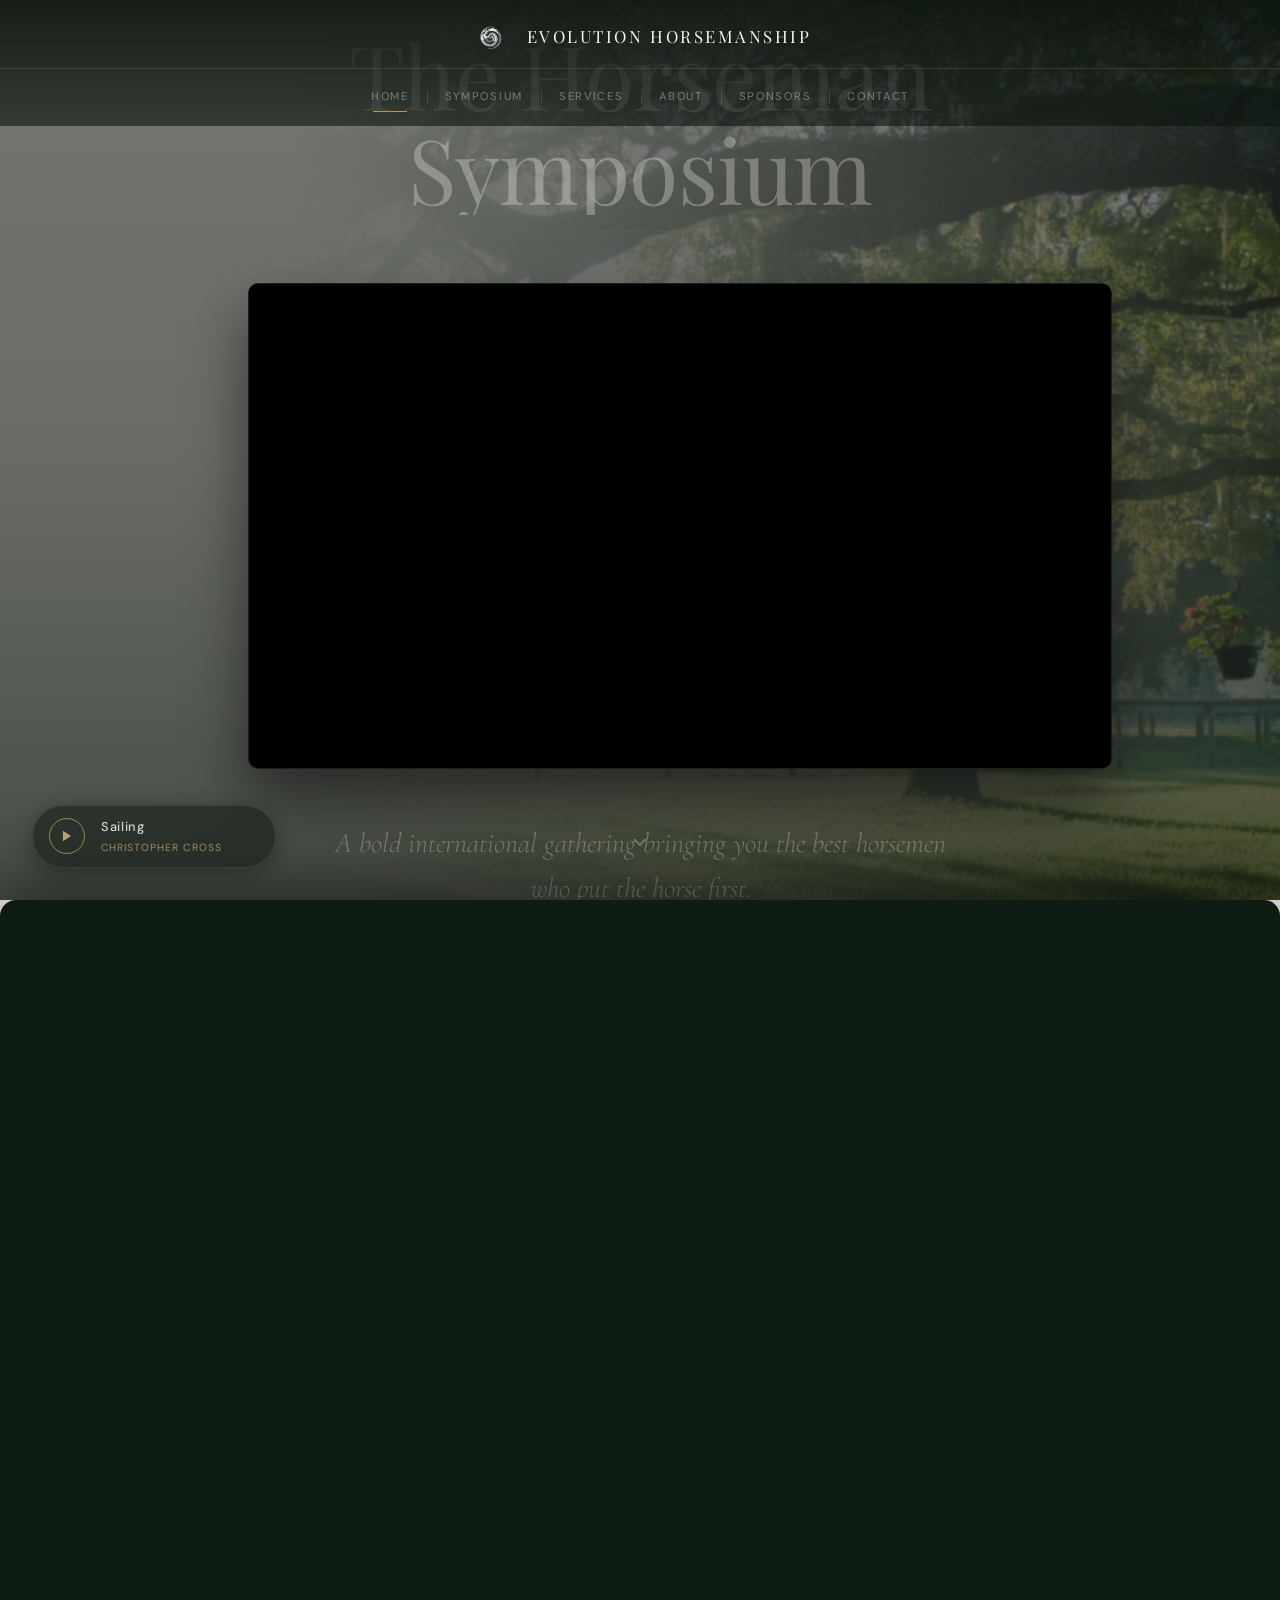
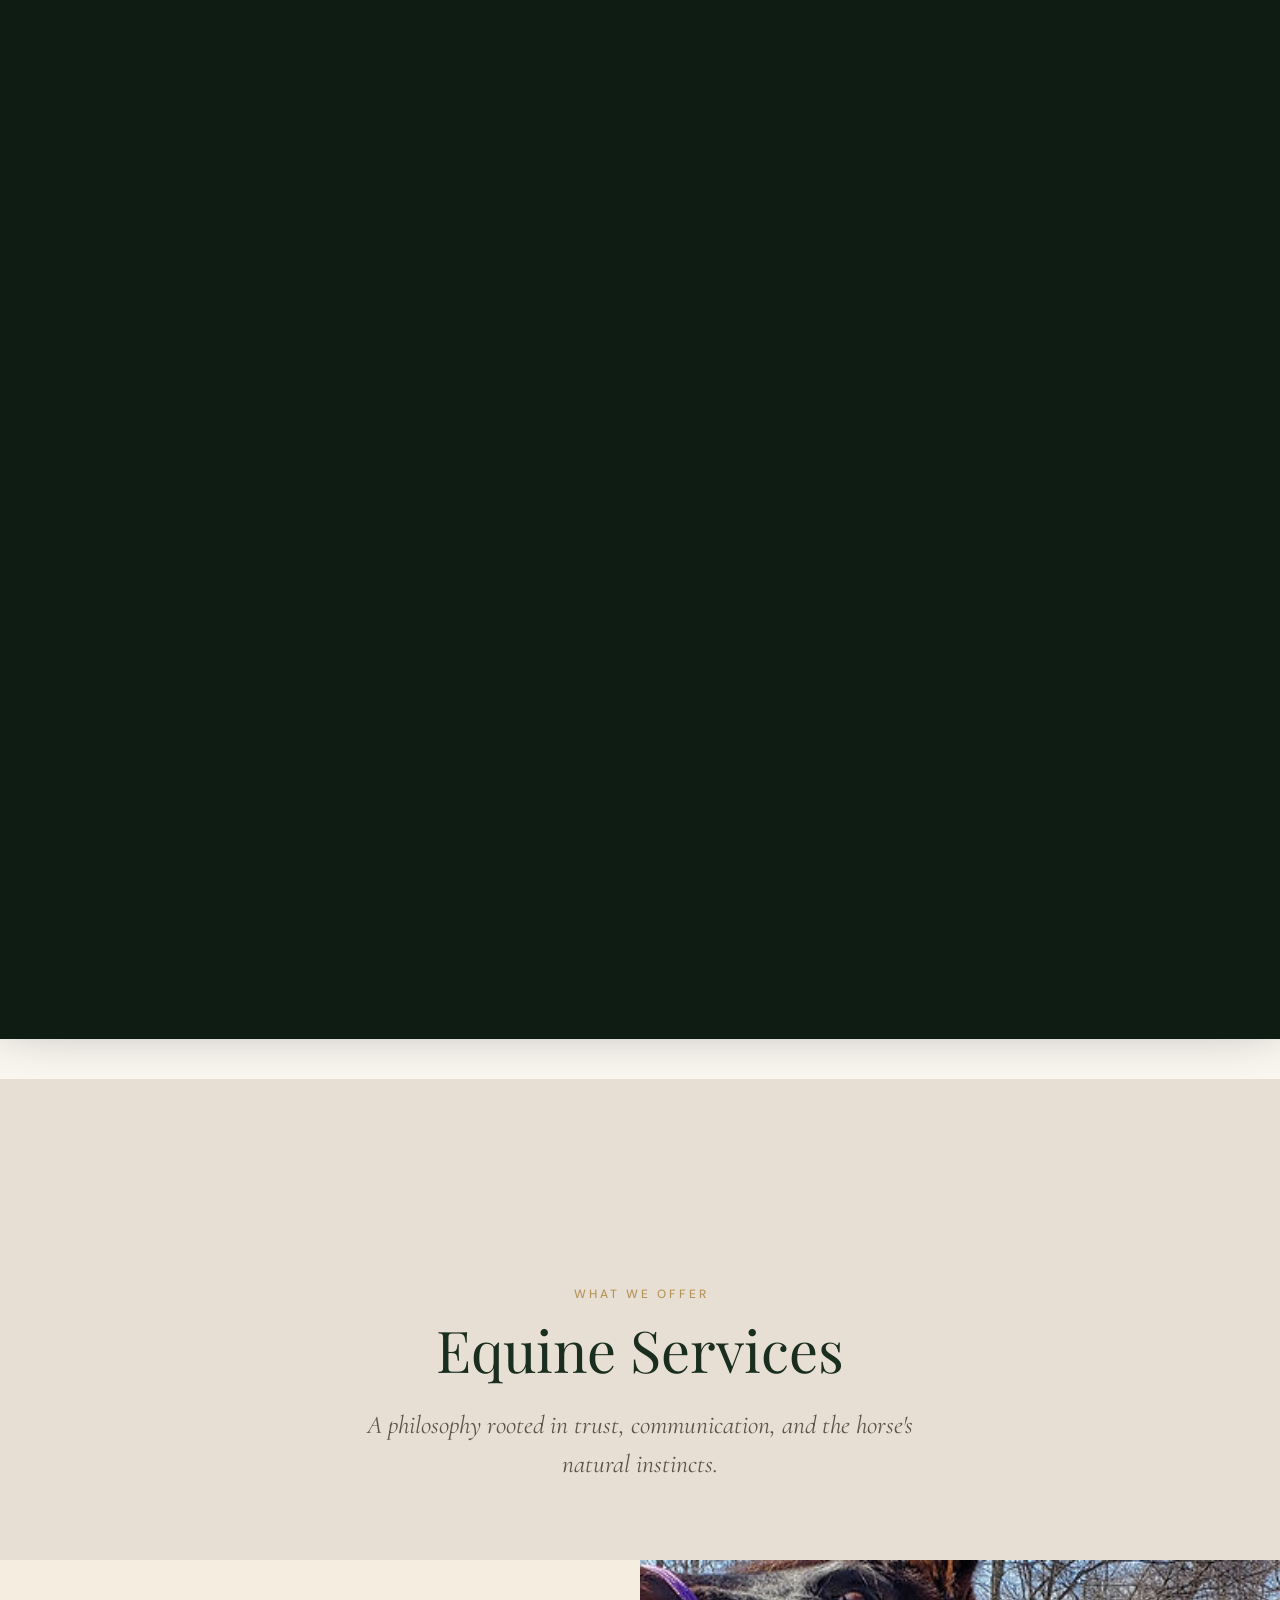
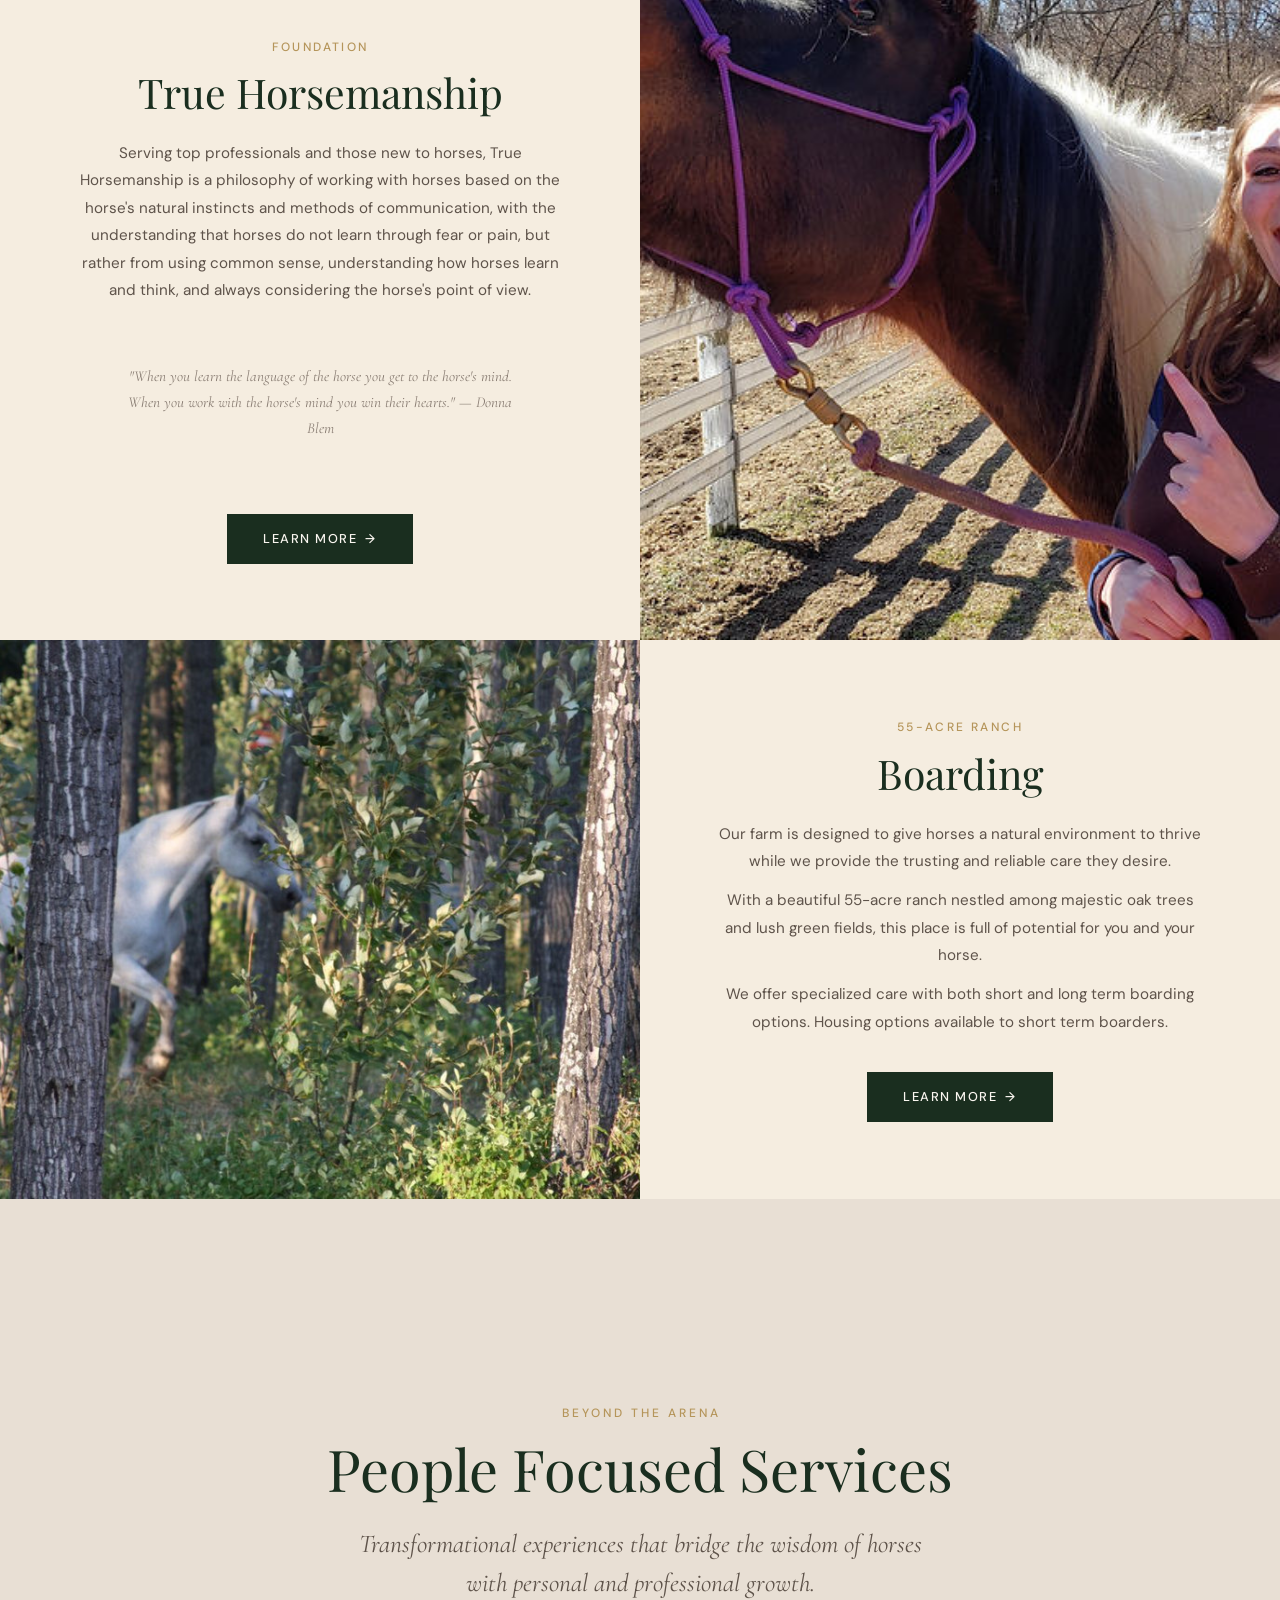
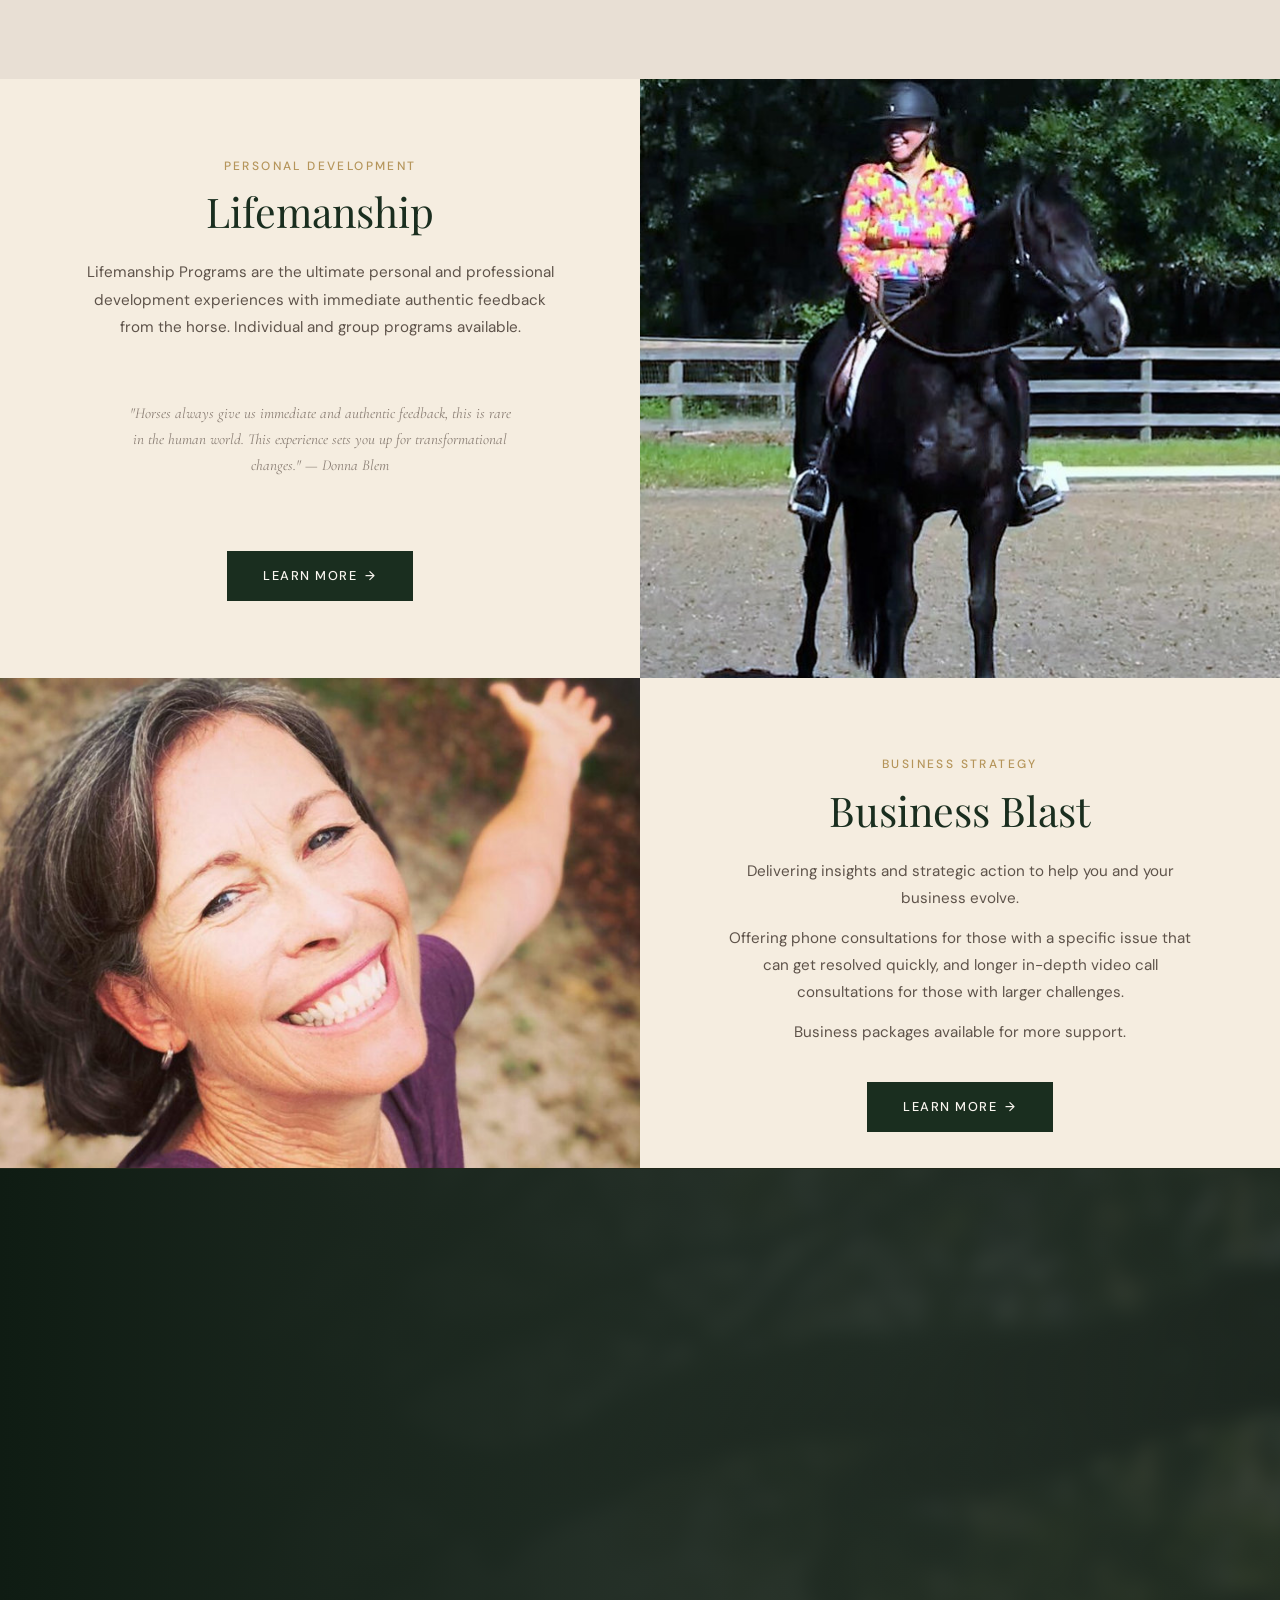
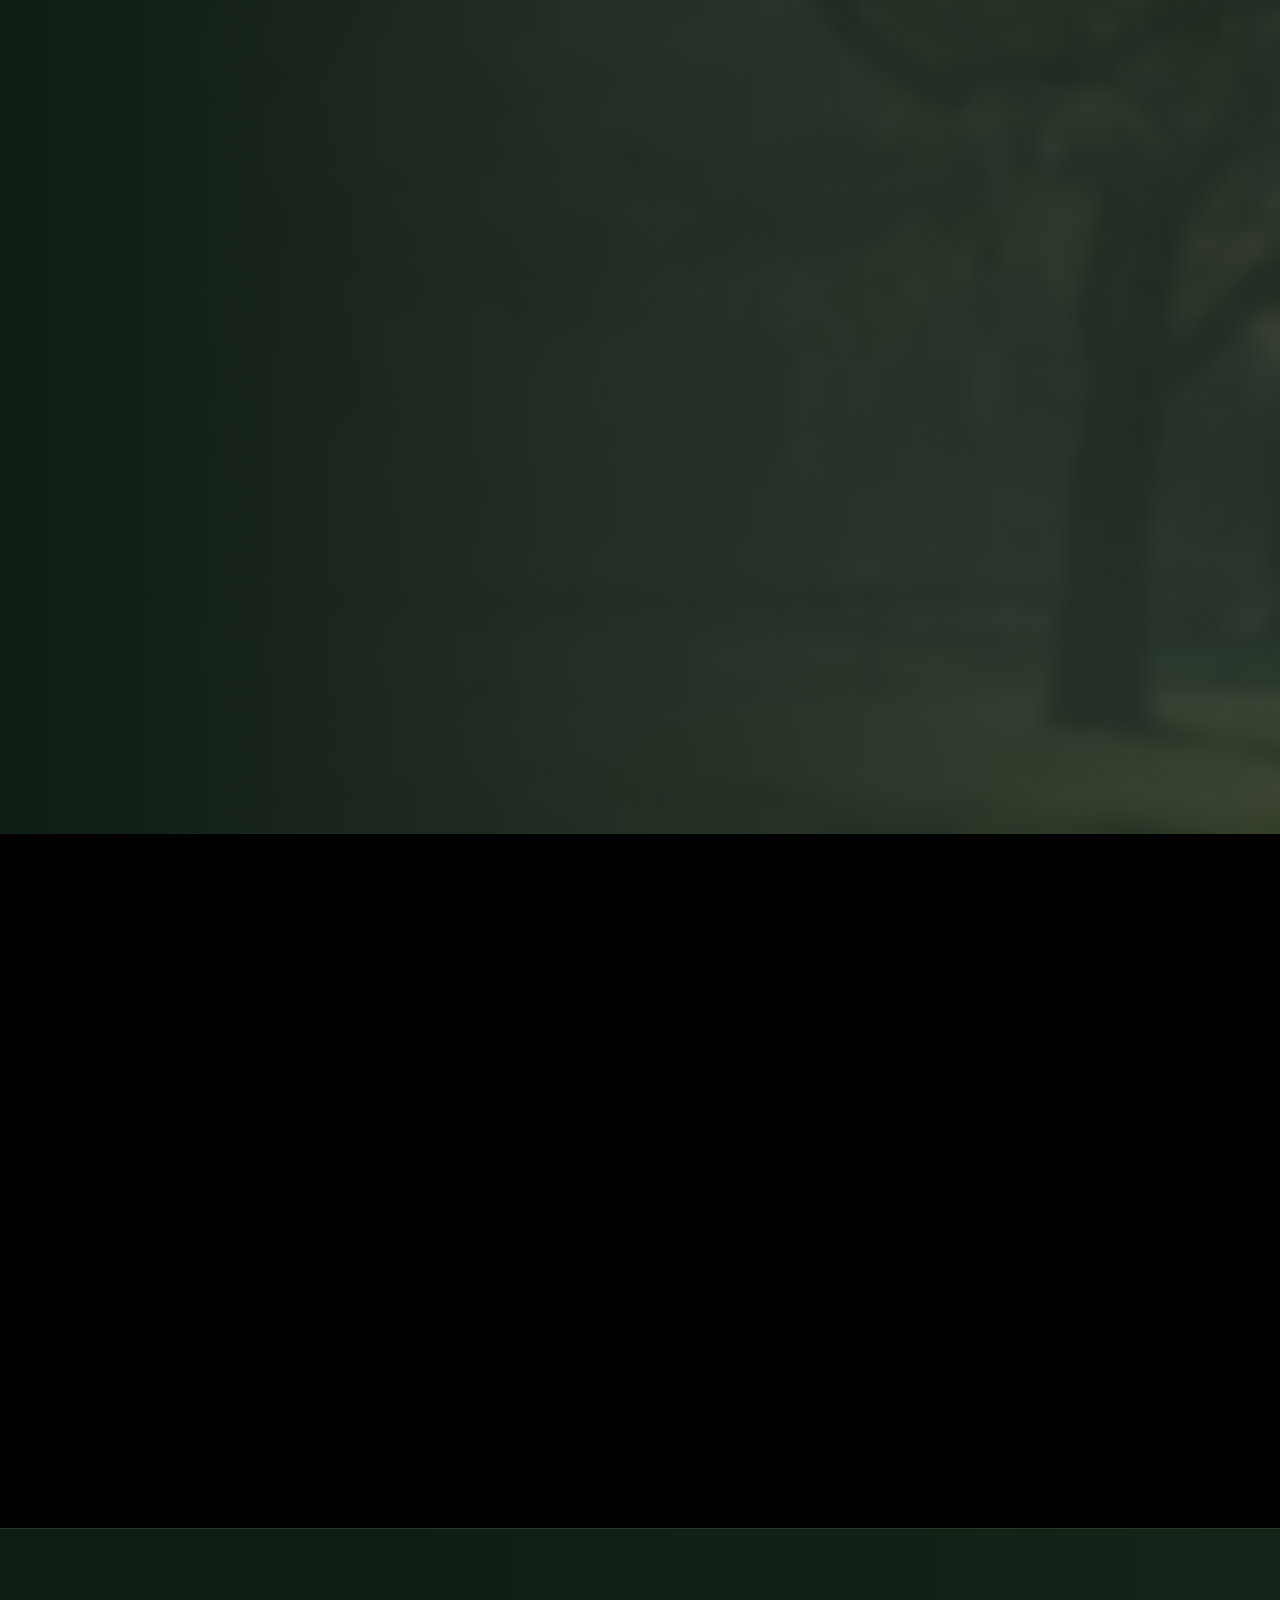
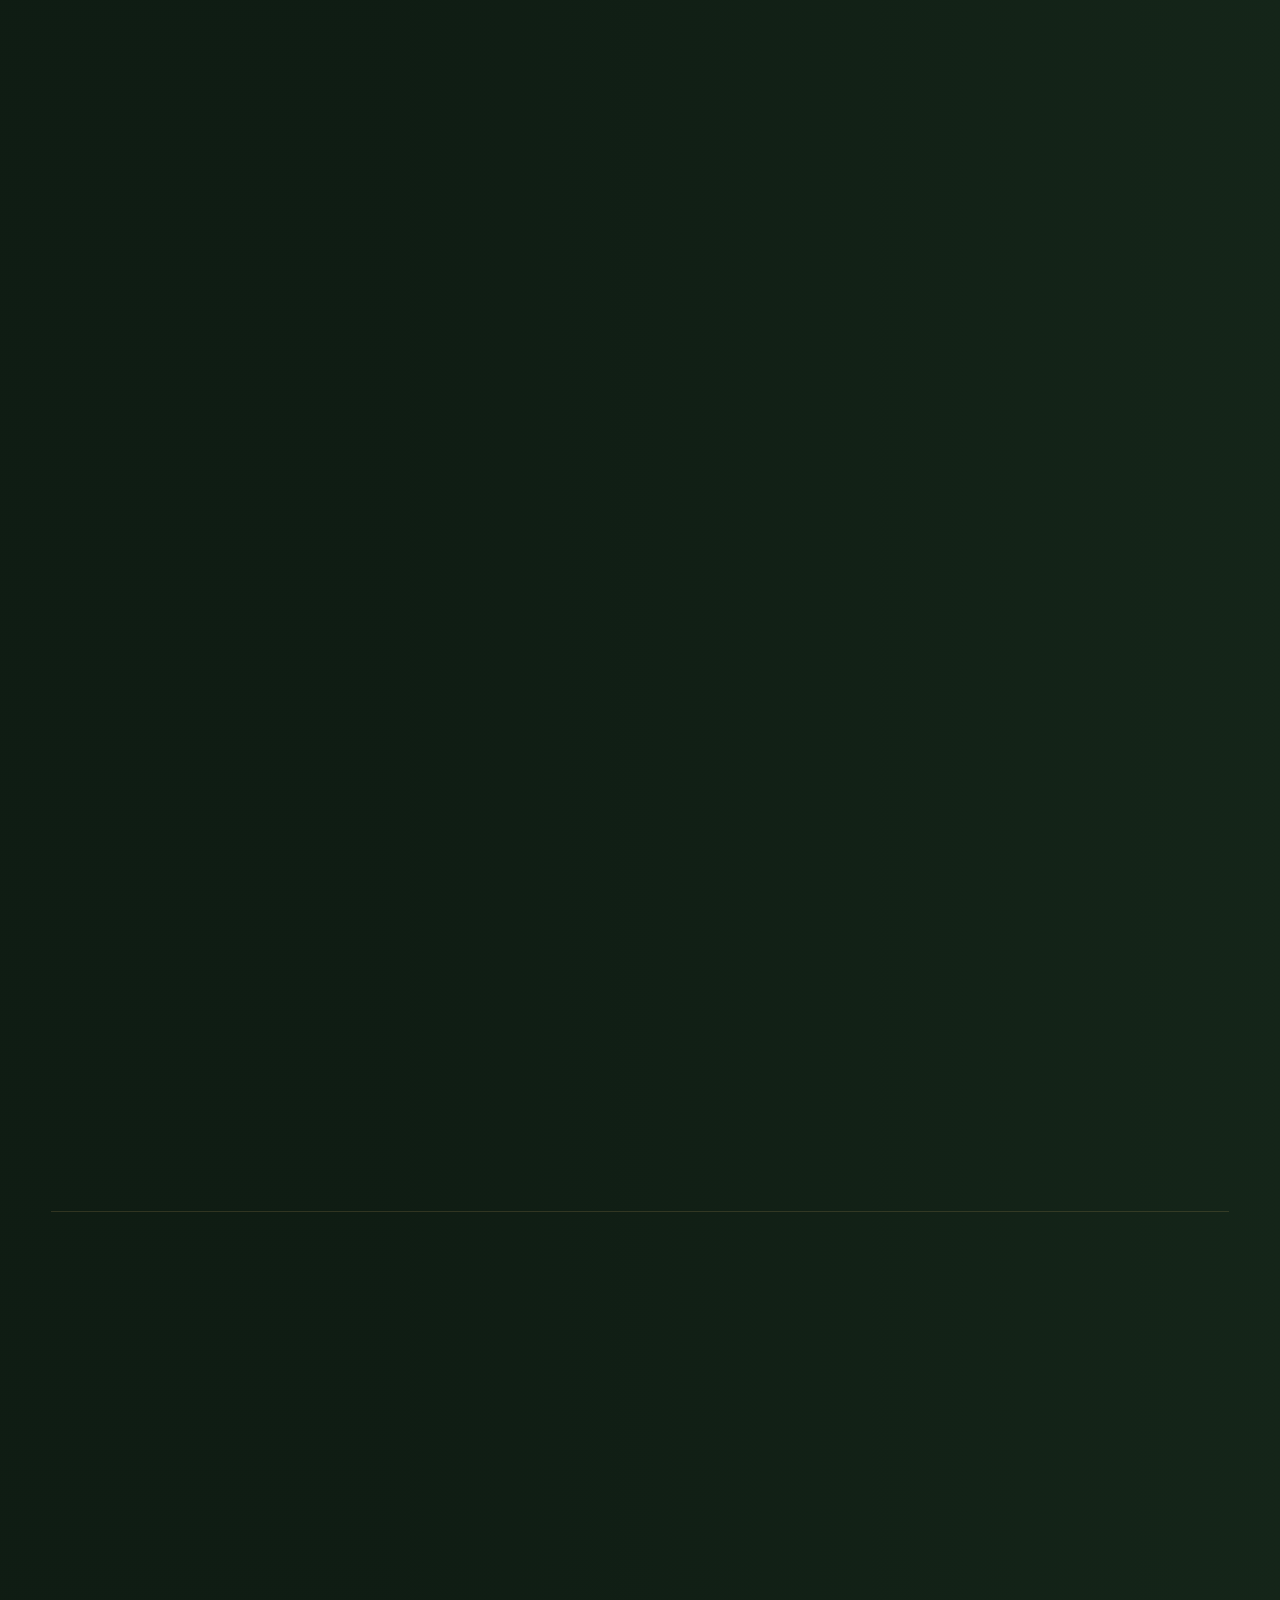
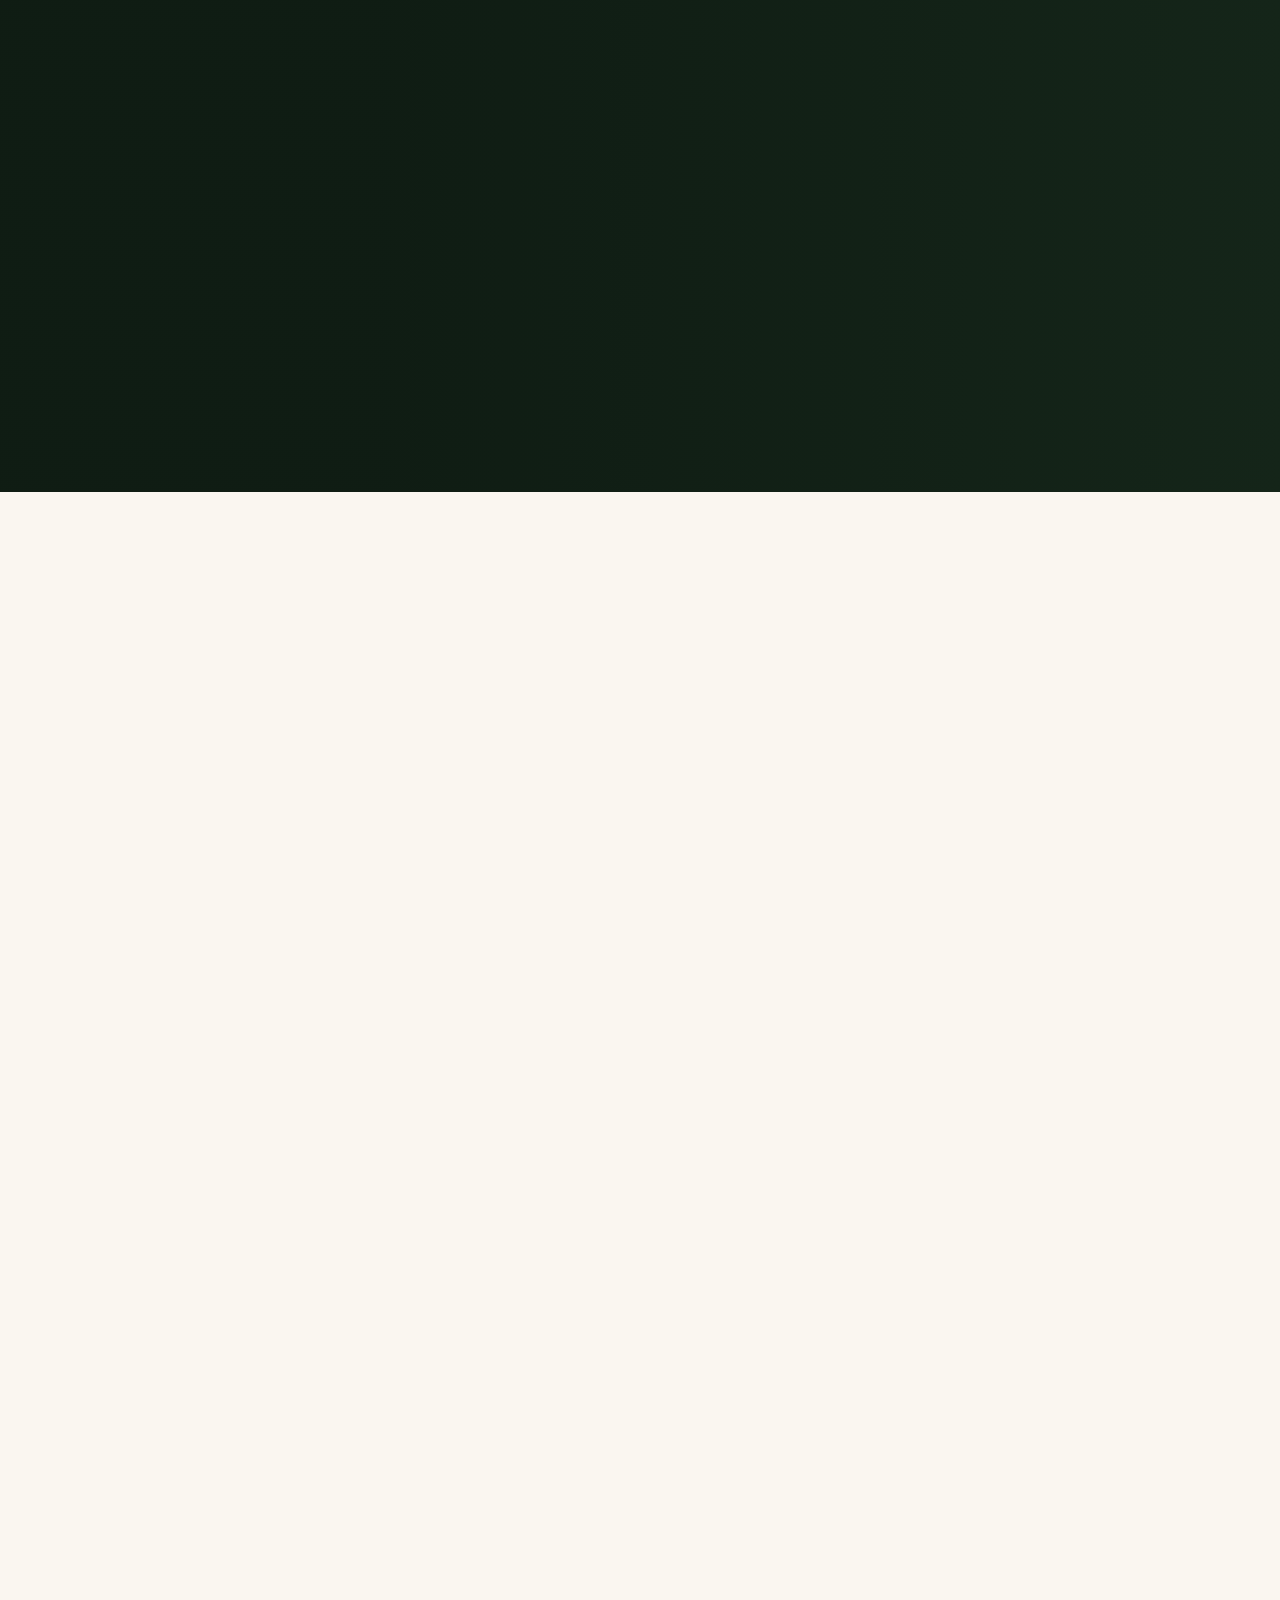
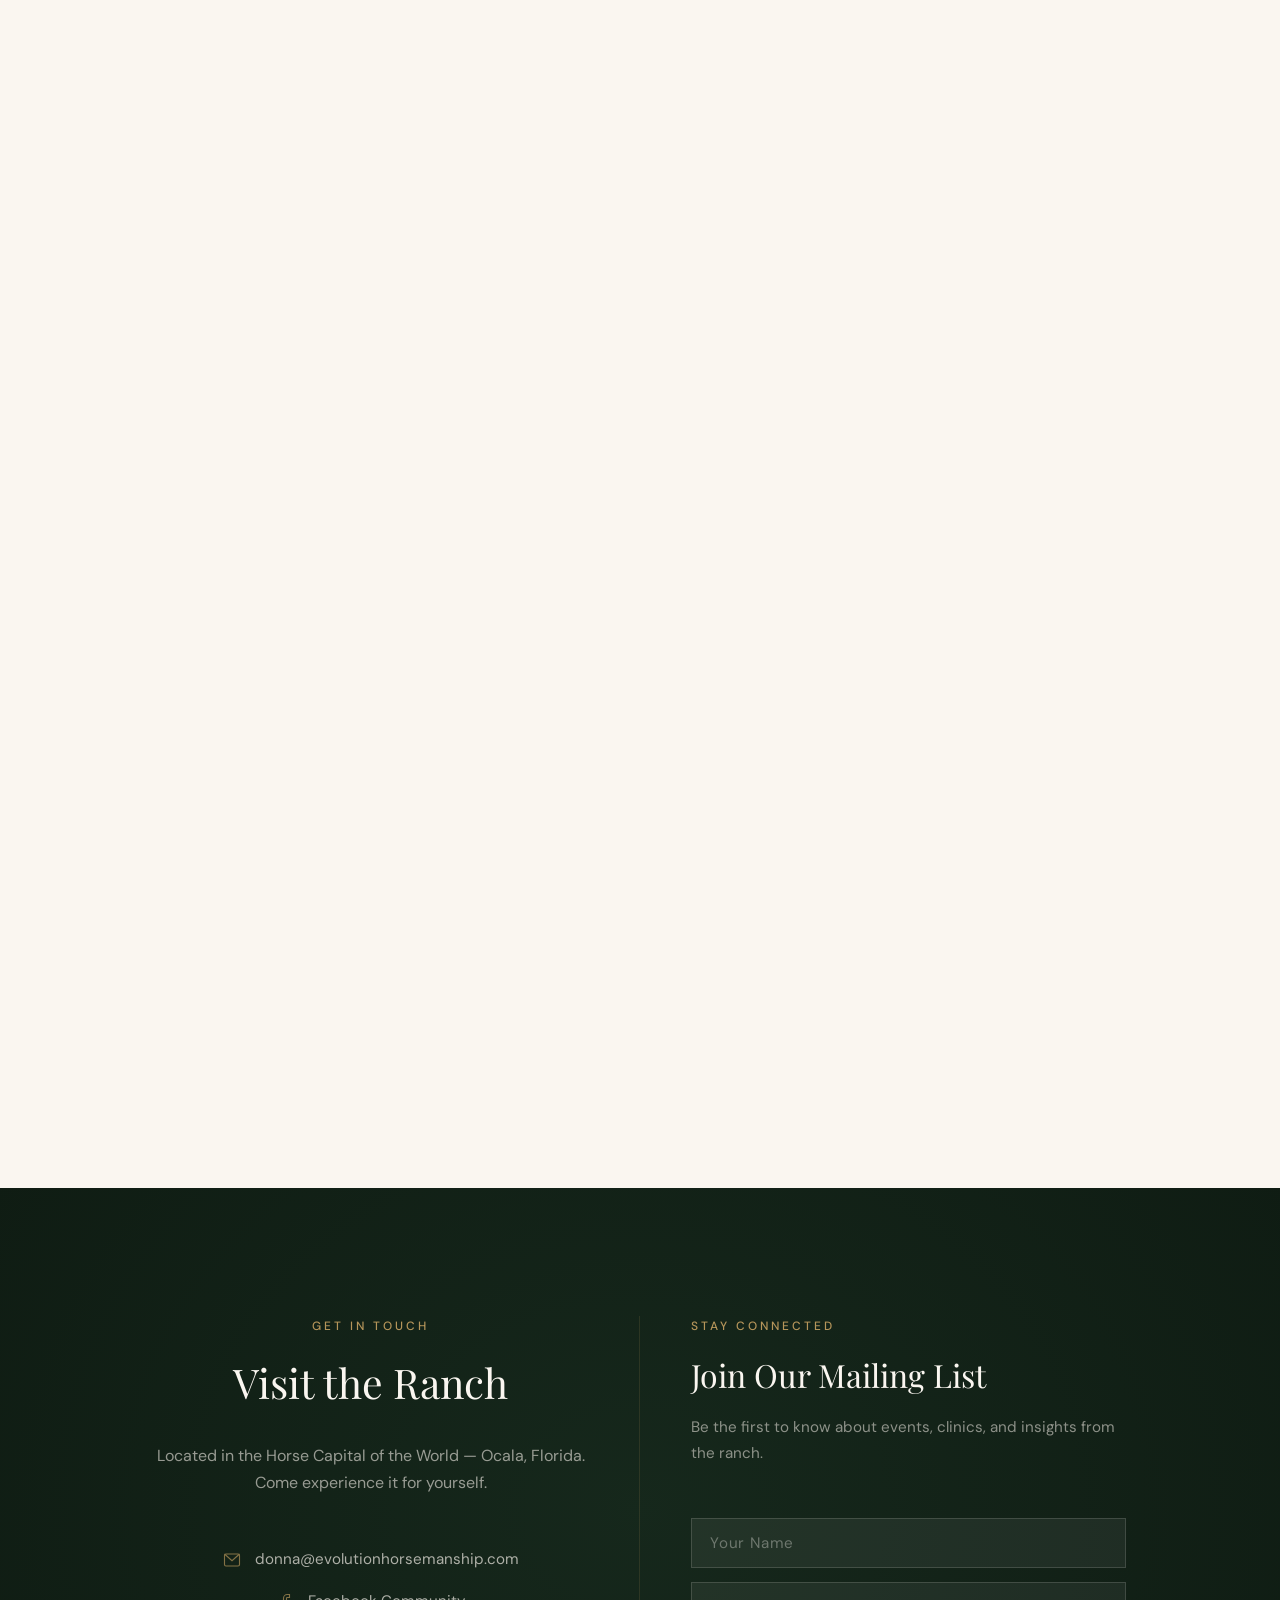
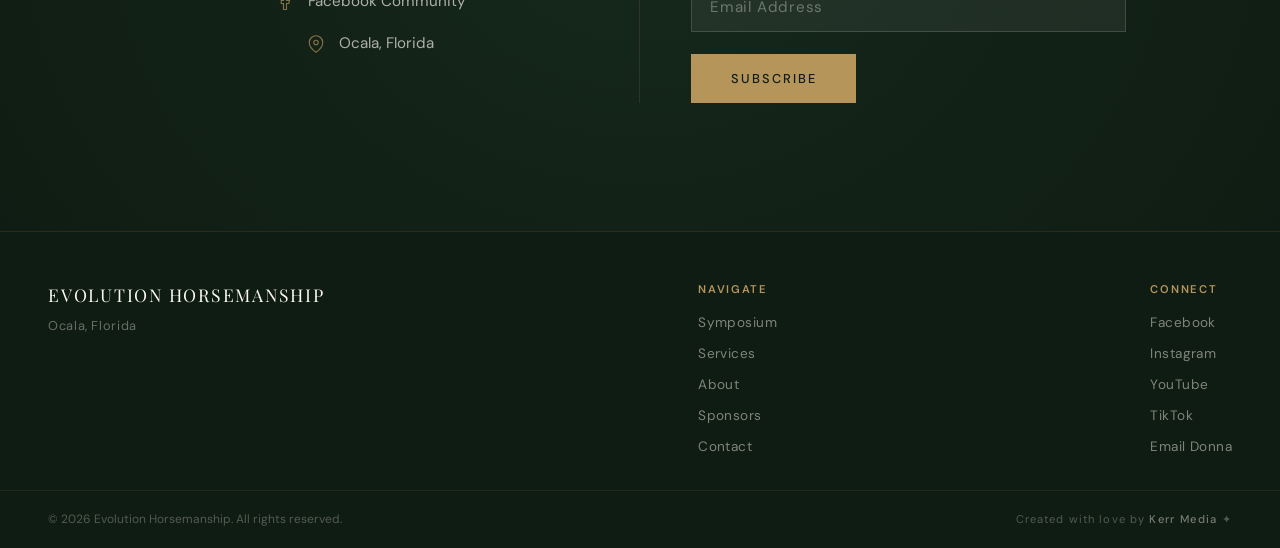
==== evolutionhorsemanship/index.html @ 8fcd1313 "feat: Evolution Horsemanship preview with Vimeo" ====
<!DOCTYPE html>
<html lang="en">
<head>
  <meta charset="UTF-8">
  <meta name="viewport" content="width=device-width, initial-scale=1.0, viewport-fit=cover">
  <title>Evolution Horsemanship — Find True Connection</title>
  <meta name="description" content="Find true connection with yourself, your horse, and others. Evolution Horsemanship offers True Horsemanship, Lifemanship Programs, Boarding, and Business Consulting in Ocala, Florida — Horse Capital of the World.">
  <meta property="og:title" content="Evolution Horsemanship — Ocala, Florida">
  <meta property="og:description" content="Home of The Horseman Symposium. Find true connection with yourself, your horse, and others.">
  <meta property="og:type" content="website">
  <link rel="stylesheet" href="style.css?v=23">
  <script>
    if ('scrollRestoration' in history) history.scrollRestoration = 'manual';
    window.scrollTo(0, 0);
  </script>
</head>
<body>

  <!-- ===== HEADER ===== -->
  <header class="site-header" id="header">
    <div class="logo-area">
      <img src="images/logo.png" alt="Evolution Horsemanship logo">
      <span class="brand-name">Evolution<span class="brand-sep"> </span>Horsemanship</span>
    </div>
    <nav class="main-nav" id="main-nav">
      <a href="#" class="active">Home</a>
      <a href="#symposium">Symposium</a>
      <a href="#services">Services</a>
      <a href="#about">About</a>
      <a href="#sponsorships">Sponsors</a>
      <a href="#contact">Contact</a>
    </nav>
    <button class="nav-toggle" id="nav-toggle" aria-label="Toggle navigation">
      <span></span><span></span><span></span>
    </button>
  </header>

  <!-- ===== BGM PLAYER WIDGET ===== -->
  <div class="bgm-player" id="bgm-player">
    <button class="bgm-btn" id="bgm-btn" aria-label="Play background music">
      <svg class="bgm-icon-play" viewBox="0 0 24 24" fill="currentColor">
        <polygon points="5,3 19,12 5,21"/>
      </svg>
      <svg class="bgm-icon-pause" viewBox="0 0 24 24" fill="currentColor" style="display:none;">
        <rect x="6" y="4" width="4" height="16"/>
        <rect x="14" y="4" width="4" height="16"/>
      </svg>
    </button>
    <div class="bgm-info">
      <span class="bgm-title">Sailing</span>
      <span class="bgm-artist">Christopher Cross</span>
    </div>
    <div class="bgm-waveform" id="bgm-waveform">
      <span></span><span></span><span></span><span></span>
    </div>
    <!-- Hidden YT Player -->
    <div id="yt-player-container" style="position: absolute; width: 1px; height: 1px; overflow: hidden; opacity: 0; pointer-events: none;">
      <div id="yt-player"></div>
    </div>
  </div>

  <!-- ===== HERO ===== -->
  <section class="hero" id="hero">
    <div class="hero-bg">
      <video autoplay muted loop playsinline poster="images/hero_trees.png" id="hero-video">
        <source src="video/hero_horses.mp4" type="video/mp4">
      </video>
    </div>
    <div class="hero-content">
      <div class="anim-wrap wrap-1"><div class="eyebrow">March 28–29, 2026 — Ocala, Florida</div></div>
      <div class="anim-wrap wrap-2"><h1>The Horseman<br>Symposium</h1></div>
      <div class="hero-divider"></div>
      
      <!-- Vimeo Promo Video -->
      <div class="anim-wrap wrap-3">
        <div class="video-showcase hero-video-box">
          <div class="video-frame" id="symposium-video">
            <div id="hero-vimeo-player"></div>
          </div>
        </div>
      </div>

      <div class="anim-wrap wrap-4"><p>A bold international gathering bringing you the best horsemen<br>
      who put the horse first.</p></div>
      
      <div class="anim-wrap wrap-5">
        <a href="#symposium" class="hero-cta glass-btn">Learn More</a>
      </div>
    </div>
    <a href="#symposium" class="hero-scroll-cue" aria-label="Scroll to explore">
      <svg width="24" height="24" viewBox="0 0 24 24" fill="none" stroke="currentColor" stroke-width="1.5">
        <path d="M6 9l6 6 6-6"/>
      </svg>
    </a>
  </section>

  <!-- ===== THE HORSEMAN SYMPOSIUM ===== -->
  <section class="symposium-section" id="symposium">
    <div class="symposium-header reveal">
      <div class="label">Flagship Event</div>
      <h2>The Horseman<br>Symposium</h2>
      <div class="symposium-meta">
        <div class="meta-item">
          <span class="meta-label">Date</span>
          <span class="meta-value">March 28 & 29, 2026</span>
        </div>
        <div class="meta-divider"></div>
        <div class="meta-item">
          <span class="meta-label">Venue</span>
          <span class="meta-value">Southeast Livestock Pavilion</span>
        </div>
        <div class="meta-divider"></div>
        <div class="meta-item">
          <span class="meta-label">Location</span>
          <span class="meta-value">Ocala, FL</span>
        </div>
      </div>
      <p class="symposium-tagline">Not just another event — it's a movement. A bold international gathering<br>bringing you the best horsemen who put the horse first.</p>
    </div>

    <!-- Presenter Grid -->
    <div class="presenters-label reveal">
      <div class="label">Featured Presenters</div>
    </div>
    <div class="presenters-grid">
      <article class="presenter reveal" style="--i:0">
        <div class="presenter-image">
          <img src="images/presenters/linda_parelli_new.jpg" alt="Linda Parelli" loading="lazy">
        </div>
        <div class="presenter-info">
          <h3>Linda Parelli</h3>
          <p>Natural Horsemanship Pioneer</p>
          <span class="presenter-cred">Co-founder, Parelli Natural Horsemanship</span>
        </div>
      </article>

      <article class="presenter reveal" style="--i:1">
        <div class="presenter-image">
          <img src="images/presenters/luis_lucio.jpg" alt="Luis Lucio" loading="lazy">
        </div>
        <div class="presenter-info">
          <h3>Luis Lucio</h3>
          <p>Olympic Dressage</p>
          <span class="presenter-cred">Spanish Olympic Team — Atlanta '96, Sydney 2000</span>
        </div>
      </article>

      <article class="presenter reveal" style="--i:2">
        <div class="presenter-image">
          <img src="images/presenters/ryan_rose.jpg" alt="Ryan Rose" loading="lazy">
        </div>
        <div class="presenter-info">
          <h3>Ryan Rose</h3>
          <p>Professional Trainer & Clinician</p>
          <span class="presenter-cred">Parelli-trained since 2005</span>
        </div>
      </article>

      <article class="presenter reveal" style="--i:3">
        <div class="presenter-image">
          <img src="images/presenters/emily_rose.jpg" alt="Dr. Emily Rose" loading="lazy">
        </div>
        <div class="presenter-info">
          <h3>Dr. Emily Rose</h3>
          <p>Equine Physical Therapy</p>
          <span class="presenter-cred">Doctorate, UW-Madison</span>
        </div>
      </article>

      <article class="presenter reveal" style="--i:4">
        <div class="presenter-image">
          <img src="images/presenters/jake_biernbaum.jpg" alt="Jake Biernbaum" loading="lazy">
        </div>
        <div class="presenter-info">
          <h3>Jake Biernbaum</h3>
          <p>Foundation Training</p>
          <span class="presenter-cred">Starts & develops horses for the public</span>
        </div>
      </article>

      <article class="presenter reveal" style="--i:5">
        <div class="presenter-image">
          <img src="images/presenters/pete_rodda.png" alt="Pete Rodda" loading="lazy">
        </div>
        <div class="presenter-info">
          <h3>Pete Rodda</h3>
          <p>Complementary Horsemanship</p>
          <span class="presenter-cred">15+ years, psychology-based training</span>
        </div>
      </article>
    </div>

    <div class="symposium-venue-line reveal">
      <span>Held at the historic <strong>Southeast Livestock Pavilion</strong> — 4,200-seat covered arena — Ocala, FL</span>
    </div>
  </section>

  <!-- ===== EQUINE SERVICES ===== -->
  <div class="section-intro reveal" id="services">
    <div class="label">What We Offer</div>
    <h2>Equine Services</h2>
    <p>A philosophy rooted in trust, communication, and the horse's natural instincts.</p>
  </div>

  <div class="service-row reveal">
    <div class="service-text">
      <div class="label">Foundation</div>
      <h2>True Horsemanship</h2>
      <p>Serving top professionals and those new to horses, True Horsemanship is a philosophy of working with horses based on the horse's natural instincts and methods of communication, with the understanding that horses do not learn through fear or pain, but rather from using common sense, understanding how horses learn and think, and always considering the horse's point of view.</p>
      <div class="quote">"When you learn the language of the horse you get to the horse's mind. When you work with the horse's mind you win their hearts." — Donna Blem</div>
      <a href="#" class="btn"><span>Learn More</span> <span class="arrow">→</span></a>
    </div>
    <div class="service-image">
      <img src="images/ranch_horses.jpg" alt="Horses grazing at the Evolution Horsemanship ranch">
    </div>
  </div>

  <div class="service-row reverse reveal">
    <div class="service-text">
      <div class="label">55-Acre Ranch</div>
      <h2>Boarding</h2>
      <p>Our farm is designed to give horses a natural environment to thrive while we provide the trusting and reliable care they desire.</p>
      <p>With a beautiful 55-acre ranch nestled among majestic oak trees and lush green fields, this place is full of potential for you and your horse.</p>
      <p>We offer specialized care with both short and long term boarding options. Housing options available to short term boarders.</p>
      <a href="#" class="btn"><span>Learn More</span> <span class="arrow">→</span></a>
    </div>
    <div class="service-image">
      <img src="images/horsemanship_session.jpg" alt="White horse among oak trees at Evolution Horsemanship ranch">
    </div>
  </div>

  <!-- ===== PEOPLE FOCUSED ===== -->
  <div class="section-intro reveal">
    <div class="label">Beyond the Arena</div>
    <h2>People Focused Services</h2>
    <p>Transformational experiences that bridge the wisdom of horses with personal and professional growth.</p>
  </div>

  <div class="service-row reveal">
    <div class="service-text">
      <div class="label">Personal Development</div>
      <h2>Lifemanship</h2>
      <p>Lifemanship Programs are the ultimate personal and professional development experiences with immediate authentic feedback from the horse. Individual and group programs available.</p>
      <div class="quote">"Horses always give us immediate and authentic feedback, this is rare in the human world. This experience sets you up for transformational changes." — Donna Blem</div>
      <a href="#" class="btn"><span>Learn More</span> <span class="arrow">→</span></a>
    </div>
    <div class="service-image">
      <img src="images/horsemanship_training.jpg" alt="Donna Blem training during a Lifemanship session">
    </div>
  </div>

  <div class="service-row reverse reveal">
    <div class="service-text">
      <div class="label">Business Strategy</div>
      <h2>Business Blast</h2>
      <p>Delivering insights and strategic action to help you and your business evolve.</p>
      <p>Offering phone consultations for those with a specific issue that can get resolved quickly, and longer in-depth video call consultations for those with larger challenges.</p>
      <p>Business packages available for more support.</p>
      <a href="#" class="btn"><span>Learn More</span> <span class="arrow">→</span></a>
    </div>
    <div class="service-image">
      <img src="images/business_blast.jpg" alt="Donna Blem — Business Blast consulting">
    </div>
  </div>

  <!-- ===== HEARTS IN HARMONY TEASER ===== -->
  <section class="therapeutic-section">
    <img src="images/hero_trees_full.png" alt="" class="section-image-bg">
    <div class="therapeutic-overlay"></div>
    <div class="therapeutic-inner">
      <div class="therapeutic-text glass-card reveal">
        <div class="label">Community Impact</div>
        <h2>Hearts in Harmony</h2>
        <p>A specialized equine therapy program bringing the healing power of horses to those navigating trauma, grief, and life transitions.</p>
        <div class="sponsor-box">
          <h4>Sponsor a Healing Session</h4>
          <p>Help us make transformational equine therapy accessible. Local businesses and individuals can sponsor a session for a community member in need.</p>
          <a href="#" class="btn btn-outline"><span>Become a Sponsor</span> <span class="arrow">→</span></a>
        </div>
      </div>
    </div>
  </section>

  <!-- ===== SPONSORS ===== -->
  <section class="affiliate-section" id="sponsorships">
    <div class="affiliate-inner reveal">
      <div class="label">Our Partners & Sponsors</div>
      <div class="affiliate-content">
        <a href="https://qualityhorseman.net/" target="_blank" rel="noopener">
          <img src="images/quality_horseman_logo.jpg" alt="Quality Horseman Equipment logo">
        </a>
        <div class="affiliate-text">
          <p>Quality Horseman Equipment offers a product line made with premium materials and superior craftsmanship by our industry's top rope technicians. Our products are meticulously designed to help our customers offer clear communication and the best feel to their horses.</p>
          <a href="https://qualityhorseman.net/" target="_blank" rel="noopener" class="btn"><span>Shop Now</span> <span class="arrow">→</span></a>
        </div>
      </div>
      <div class="sponsor-strip">
        <span>Pyranha Animal Health</span>
        <span class="sponsor-dot"></span>
        <span>High Brix Acres</span>
        <span class="sponsor-dot"></span>
        <span>Kit & Rick Maurer</span>
        <span class="sponsor-dot"></span>
        <span>Marianne Kunter</span>
        <span class="sponsor-dot"></span>
        <span>Brave Horse</span>
        <span class="sponsor-dot"></span>
        <span>The Horse Talk Show with Louisa Barton</span>
      </div>
    </div>
  </section>

  <!-- ===== THE SANCTUARY ===== -->
  <section class="sanctuary-section" id="ranch">
    <div class="sanctuary-inner equestrian-frame reveal">
      <div class="sanctuary-content">
        <div class="label">The Sanctuary</div>
        <h2>The 55-Acre Ranch</h2>
        <div class="decorative-quote" style="margin-top:0;">"</div>
        <blockquote class="sanctuary-quote">When you learn the language of the horse you get to the horse's mind. When you work with the horse's mind you win their hearts.</blockquote>
        <p>Located in Ocala, Florida—the Horse Capital of the World—Evolution Horsemanship is more than a venue. Our 55-acre ranch is a dedicated environment designed to strip away distractions and foster true connection. From ancient live oaks draped in Spanish moss to limestone-rich pastures, every acre is built to honor the nature of the horse and facilitate transformational learning.</p>
        
        <a href="#" class="btn btn-outline" style="margin-top: var(--space-sm);"><span>Explore the Grounds</span> <span class="arrow">→</span></a>
      </div>
      <div class="sanctuary-visual">
        <div class="visual-stack-anchor">
          <img src="images/hero_trees_full.png" alt="Evolution Horsemanship 55-Acre Ranch">
          <div class="anchor-badge">
            <span class="badge-title">Premium Boarding</span>
            <span class="badge-sub">Holistic & Pasture-Based</span>
          </div>
        </div>
        <div class="ranch-experience-mockup">
          <div class="ranch-main-view">
            <img src="images/hero_trees_full.png" alt="Evolution Horsemanship 55-Acre Ranch in Ocala Florida">
            <div class="ranch-interactive-overlay">
              <div class="ranch-map-pin">
                <svg width="24" height="24" viewBox="0 0 24 24" fill="none" stroke="currentColor" stroke-width="2"><path d="M21 10c0 7-9 13-9 13s-9-6-9-13a9 9 0 0118 0z"/><circle cx="12" cy="10" r="3"/></svg>
                <div class="pin-pulse"></div>
              </div>
              <div class="ranch-mock-ui">
                <div class="mock-ui-header">
                  <span class="mock-title">Interactive Ranch Tour</span>
                  <span class="mock-subtitle">Ocala, Florida</span>
                </div>
                <div class="mock-ui-stats">
                  <div class="mock-stat"><strong>55</strong> <span>Acres</span></div>
                  <div class="mock-stat"><strong>14</strong> <span>Pastures</span></div>
                  <div class="mock-stat"><strong>2</strong> <span>Arenas</span></div>
                </div>
                <button class="mock-ui-btn">Enter Experience</button>
              </div>
            </div>
          </div>
        </div>
      </div>
    </div>
    
    <!-- Gallery Expansion -->
    <div class="sanctuary-gallery">
      <div class="gallery-grid">
        <div class="gallery-item item-main reveal">
          <img src="images/horsemanship_work.jpg" alt="Expansive pastures in Ocala">
        </div>
        <div class="gallery-item item-sub reveal" style="transition-delay: 0.1s;">
          <img src="images/donna_charlie_full.jpg" alt="Premium boarding facility">
        </div>
        <div class="gallery-item item-sub reveal" style="transition-delay: 0.2s;">
          <img src="images/horsemanship_session.jpg" alt="Horses at Evolution Horsemanship">
        </div>
      </div>
    </div>
  </section>

  <!-- ===== THE VISIONARY (DONNA BLEM) ===== -->
  <section class="visionary-section" id="about">
    <div class="visionary-split reveal">
      <div class="visionary-image">
        <img src="images/donna_quality_horseman.jpg" alt="Donna Blem, Founder of Evolution Horsemanship">
      </div>
      <div class="visionary-content">
        <div class="label">The Visionary</div>
        <h2>Donna Blem</h2>
        <h3 class="visionary-subtitle">Creator of True Horsemanship</h3>
        <p class="drop-cap">For over three decades, Donna Blem has been bridging the gap between human intent and equine instinct. She doesn't just train horses; she decodes their language. Her life's work is centered around a profound, unshakable belief: that the horse comes first, always.</p>
        <p>At the 55-acre ranch in Ocala, Donna brings this philosophy to life through her signature "True Horsemanship" program. It's a sanctuary not just for the animals, but for the humans seeking a deeper, more authentic connection.</p>
        <div class="signature">Donna Blem</div>
        <a href="#services" class="btn btn-outline" style="margin-top: var(--space-md);"><span>Explore Her Methods</span> <span class="arrow">→</span></a>
      </div>
    </div>

    <!-- Featured Video Showcase -->
    <div class="featured-video-showcase reveal">
      <div class="featured-video-inner">
        <div class="featured-video-header">
          <div class="label">Featured Interview</div>
          <h3>Powerful Success Stories</h3>
          <p>Donna shares real-world results from her work with horses and light therapy — featured on Health Made Simple.</p>
        </div>
        <div class="featured-video-player">
          <div class="featured-video-glow"></div>
          <div class="featured-video-frame">
            <div id="featured-yt-player"></div>
            <div class="featured-video-overlay" id="featured-video-overlay">
              <button class="featured-play-btn" id="featured-play-btn" aria-label="Play interview">
                <svg viewBox="0 0 24 24" fill="none">
                  <polygon points="6,3 20,12 6,21" fill="currentColor"/>
                </svg>
              </button>
              <span class="featured-video-label">Watch Interview</span>
            </div>
          </div>
        </div>
        <div class="featured-video-meta">
          <span class="fv-channel">
            <svg width="16" height="16" viewBox="0 0 24 24" fill="currentColor"><path d="M23.5 6.2a3 3 0 00-2.1-2.1C19.5 3.5 12 3.5 12 3.5s-7.5 0-9.4.6A3 3 0 00.5 6.2 31.4 31.4 0 000 12a31.4 31.4 0 00.5 5.8 3 3 0 002.1 2.1c1.9.6 9.4.6 9.4.6s7.5 0 9.4-.6a3 3 0 002.1-2.1A31.4 31.4 0 0024 12a31.4 31.4 0 00-.5-5.8z"/><polygon points="9.75,15.02 15.5,12 9.75,8.98" fill="#fff"/></svg>
            Health Made Simple
          </span>
          <span class="fv-divider">•</span>
          <span class="fv-topic">Equine Light Therapy & Healing</span>
        </div>
      </div>
    </div>
  </section>

  <!-- ===== CONTACT & MAILING ===== -->
  <section class="contact-section" id="contact">
    <div class="contact-inner">
      <div class="contact-info">
        <div class="label">Get in Touch</div>
        <h2>Visit the Ranch</h2>
        <p>Located in the Horse Capital of the World — Ocala, Florida. Come experience it for yourself.</p>
        <div class="contact-details">
          <a href="mailto:donna@evolutionhorsemanship.com" class="contact-item">
            <svg width="18" height="18" viewBox="0 0 24 24" fill="none" stroke="currentColor" stroke-width="1.5"><rect x="2" y="4" width="20" height="16" rx="2"/><path d="M22 4L12 13 2 4"/></svg>
            donna@evolutionhorsemanship.com
          </a>
          <a href="https://www.facebook.com/groups/1515210098806972/" target="_blank" rel="noopener" class="contact-item">
            <svg width="18" height="18" viewBox="0 0 24 24" fill="none" stroke="currentColor" stroke-width="1.5"><path d="M18 2h-3a5 5 0 00-5 5v3H7v4h3v8h4v-8h3l1-4h-4V7a1 1 0 011-1h3z"/></svg>
            Facebook Community
          </a>
          <div class="contact-item">
            <svg width="18" height="18" viewBox="0 0 24 24" fill="none" stroke="currentColor" stroke-width="1.5"><path d="M21 10c0 7-9 13-9 13s-9-6-9-13a9 9 0 0118 0z"/><circle cx="12" cy="10" r="3"/></svg>
            Ocala, Florida
          </div>
        </div>
      </div>
      <div class="contact-form-wrap">
        <div class="label">Stay Connected</div>
        <h3>Join Our Mailing List</h3>
        <p>Be the first to know about events, clinics, and insights from the ranch.</p>
        <form class="mailing-form" onsubmit="event.preventDefault(); this.innerHTML='<p style=\'color:var(--gold-light);font-family:var(--font-heading);font-style:italic;font-size:1.2rem;\'>Thank you for joining us.</p>';">
          <input type="text" placeholder="Your Name" required>
          <input type="email" placeholder="Email Address" required>
          <button type="submit">Subscribe</button>
        </form>
      </div>
    </div>
  </section>

  <!-- ===== FOOTER ===== -->
  <footer class="site-footer">
    <div class="footer-top">
      <div class="footer-brand">
        <span class="footer-logo">Evolution Horsemanship</span>
        <p>Ocala, Florida</p>
      </div>
      <div class="footer-nav">
        <h4>Navigate</h4>
        <a href="#symposium">Symposium</a>
        <a href="#services">Services</a>
        <a href="#about">About</a>
        <a href="#sponsorships">Sponsors</a>
        <a href="#contact">Contact</a>
      </div>
      <div class="footer-connect">
        <h4>Connect</h4>
        <a href="https://www.facebook.com/evolutionhorsemanship" target="_blank" rel="noopener">Facebook</a>
        <a href="https://www.instagram.com/evolutionhorsemanship" target="_blank" rel="noopener">Instagram</a>
        <a href="https://www.youtube.com/evolutionhorsemanship" target="_blank" rel="noopener">YouTube</a>
        <a href="https://www.tiktok.com/@evolutionhorsemanship" target="_blank" rel="noopener">TikTok</a>
        <a href="mailto:donna@evolutionhorsemanship.com">Email Donna</a>
      </div>
    </div>
    <div class="footer-bottom">
      <span>© 2026 Evolution Horsemanship. All rights reserved.</span>
      <span class="credit-line">Created with love by <strong>Kerr Media</strong> ✦</span>
    </div>
  </footer>

  <!-- ===== SCRIPTS ===== -->
  <script src="https://player.vimeo.com/api/player.js"></script>
  <script>
    // Scroll reveal — IntersectionObserver with stagger
    const reveals = document.querySelectorAll('.reveal');
    const revealObserver = new IntersectionObserver((entries) => {
      entries.forEach(entry => {
        if (entry.isIntersecting) {
          entry.target.classList.add('visible');
          revealObserver.unobserve(entry.target);
        }
      });
    }, { threshold: 0.08, rootMargin: '0px 0px -60px 0px' });
    reveals.forEach(el => revealObserver.observe(el));

    // Header shrink on scroll
    const header = document.getElementById('header');
    const bgmPlayer = document.getElementById('bgm-player');
    window.addEventListener('scroll', () => {
      const isScrolled = window.scrollY > 60;
      header.classList.toggle('scrolled', isScrolled);
      if (bgmPlayer) {
        if (window.scrollY > 150) {
          bgmPlayer.classList.add('fade-out');
        } else {
          bgmPlayer.classList.remove('fade-out');
        }
      }
    }, { passive: true });

    // Mobile nav toggle
    const navToggle = document.getElementById('nav-toggle');
    const mainNav = document.getElementById('main-nav');
    navToggle.addEventListener('click', () => {
      mainNav.classList.toggle('open');
      navToggle.classList.toggle('open');
    });

    // --- HERO VIMEO PROMO VIDEO ---
    let vimeoPlayer;
    let featuredPlayer;
    let heroPlaying = false;
    let heroMuted = true;
    let isPlaying = false;
    let duration = 0;

    // --- BGM PLAYER LOGIC ---
    let ytPlayer;
    let bgmPlaying = false;
    const bgmBtn = document.getElementById('bgm-btn');
    const playIcon = document.querySelector('.bgm-icon-play');
    const pauseIcon = document.querySelector('.bgm-icon-pause');
    const waveform = document.getElementById('bgm-waveform');

    // Initialize Vimeo Player
    const vimeoContainer = document.getElementById('hero-vimeo-player');
    if (vimeoContainer) {
      vimeoPlayer = new Vimeo.Player(vimeoContainer, {
        id: 1194809710,
        autoplay: true,
        loop: true,
        muted: true,
        controls: true,
        playsinline: true,
        title: false,
        byline: false,
        portrait: false
      });

      // Pause BGM if Vimeo player is played or unmuted
      vimeoPlayer.on('play', () => {
        if (ytPlayer && bgmPlaying) {
          ytPlayer.pauseVideo();
        }
      });
      vimeoPlayer.on('volumechange', (data) => {
        if (data.volume > 0 && ytPlayer && bgmPlaying) {
          ytPlayer.pauseVideo();
        }
      });
    }

      // BGM player
      ytPlayer = new YT.Player('yt-player', {
        height: '1',
        width: '1',
        videoId: 'T2pN1htmxD8',
        playerVars: {
          'playsinline': 1,
          'controls': 0,
          'showinfo': 0,
          'rel': 0,
          'iv_load_policy': 3,
          'autoplay': 0
        },
        events: {
          'onStateChange': function(event) {
            if (event.data === YT.PlayerState.PLAYING) {
              bgmPlaying = true;
              playIcon.style.display = 'none';
              pauseIcon.style.display = 'block';
              waveform.classList.add('playing');
            } else {
              bgmPlaying = false;
              playIcon.style.display = 'block';
              pauseIcon.style.display = 'none';
              waveform.classList.remove('playing');
            }
          }
        }
      });

      // Featured interview video
      featuredPlayer = new YT.Player('featured-yt-player', {
        width: '100%',
        height: '100%',
        videoId: 'u3whQ2Fl1eY',
        playerVars: {
          'playsinline': 1,
          'controls': 1,
          'showinfo': 0,
          'rel': 0,
          'modestbranding': 1,
          'iv_load_policy': 3,
          'autoplay': 0,
          'start': 122
        },
        events: {
          'onStateChange': function(event) {
            var overlay = document.getElementById('featured-video-overlay');
            if (event.data === YT.PlayerState.PLAYING) {
              if (overlay) overlay.classList.add('hidden');
              // Pause BGM when featured video plays
              if (ytPlayer && bgmPlaying) {
                ytPlayer.pauseVideo();
              }
            } else if (event.data === YT.PlayerState.PAUSED || event.data === YT.PlayerState.ENDED) {
              if (overlay) overlay.classList.remove('hidden');
            }
          }
        }
      });

      // Featured play button
      var featuredPlayBtn = document.getElementById('featured-play-btn');
      if (featuredPlayBtn) {
        featuredPlayBtn.addEventListener('click', function() {
          if (featuredPlayer && featuredPlayer.playVideo) {
            featuredPlayer.playVideo();
          }
        });
      }
    };

    bgmBtn.addEventListener('click', () => {
      if (!ytPlayer || !ytPlayer.getPlayerState) return;
      if (bgmPlaying) {
        ytPlayer.pauseVideo();
      } else {
        ytPlayer.playVideo();
      }
    });

  </script>
  <script src="https://www.youtube.com/iframe_api"></script>
</body>
</html>
---- evolutionhorsemanship/style.css ----
/* ============================================================
   Evolution Horsemanship — V2: Organic Luxury
   
   Aesthetic: High-end equestrian editorial. Think Architectural
   Digest meets a working ranch. Natural warmth, considered
   restraint, editorial confidence.
   
   Fonts: Playfair Display (display), Cormorant Garamond (headings),
          DM Sans (body) — warm, editorial, premium
   
   Palette: Deep forest #1a2e1f, warm cream #faf6f0,
            moss #3d6b4e, aged gold #b5955a, warm stone #e8dfd4
   ============================================================ */

@import url('https://fonts.googleapis.com/css2?family=Cormorant+Garamond:ital,wght@0,300;0,400;0,500;0,600;0,700;1,300;1,400&family=DM+Sans:ital,wght@0,300;0,400;0,500;0,700;1,400&family=Playfair+Display:ital,wght@0,400;0,500;0,600;0,700;0,800;1,400;1,500&family=Great+Vibes&display=swap');

/* ---- TOKENS ---- */
:root {
  /* Color — tinted neutrals, no pure black/white */
  --forest:      #1a2e1f;
  --forest-deep: #0f1c13;
  --moss:        #3d6b4e;
  --moss-light:  #5a9370;
  --sage:        #8bab7f;
  --gold:        #b5955a;
  --gold-light:  #d4b97a;
  --cream:       #faf6f0;
  --cream-warm:  #f5ede0;
  --stone:       #e8dfd4;
  --bark:        #2c2420;
  --bark-light:  #4a3f38;
  --text-primary:   #2c2420;
  --text-secondary: #5e534a;
  --text-on-dark:   #f0ebe4;
  --text-muted:     #8a7e74;

  /* Typography — fluid scales */
  --font-display: 'Playfair Display', Georgia, serif;
  --font-heading: 'Cormorant Garamond', Georgia, serif;
  --font-body:    'DM Sans', -apple-system, sans-serif;

  --fs-hero:    clamp(3.2rem, 7vw, 6.5rem);
  --fs-display: clamp(2.4rem, 4.5vw, 4.2rem);
  --fs-h2:      clamp(1.8rem, 3.2vw, 3rem);
  --fs-h3:      clamp(1.3rem, 2vw, 1.8rem);
  --fs-body:    clamp(0.95rem, 1.1vw, 1.1rem);
  --fs-small:   clamp(0.8rem, 0.9vw, 0.9rem);
  --fs-label:   0.75rem;

  /* Spacing */
  --space-xs:  clamp(0.5rem, 1vw, 0.75rem);
  --space-sm:  clamp(1rem, 2vw, 1.5rem);
  --space-md:  clamp(2rem, 4vw, 3.5rem);
  --space-lg:  clamp(3.5rem, 6vw, 6rem);
  --space-xl:  clamp(5rem, 10vw, 10rem);
  --space-2xl: clamp(7rem, 14vw, 14rem);

  /* Motion */
  --ease-out: cubic-bezier(0.16, 1, 0.3, 1);
  --ease-out-expo: cubic-bezier(0.19, 1, 0.22, 1);
  --duration-fast: 0.3s;
  --duration-med:  0.6s;
  --duration-slow: 1s;
}

/* ---- RESET ---- */
*, *::before, *::after {
  margin: 0;
  padding: 0;
  box-sizing: border-box;
}

html {
  scroll-behavior: smooth;
  -webkit-font-smoothing: antialiased;
  -moz-osx-font-smoothing: grayscale;
  background: var(--forest-deep);
}

body {
  font-family: var(--font-body);
  font-size: var(--fs-body);
  color: var(--text-primary);
  background: var(--cream);
  line-height: 1.7;
  overflow-x: hidden;
}

a {
  color: var(--moss);
  text-decoration: none;
  transition: color var(--duration-fast) var(--ease-out);
}

a:hover {
  color: var(--gold);
}

img {
  max-width: 100%;
  height: auto;
  display: block;
}

/* ---- REVEAL ANIMATIONS ---- */
.reveal {
  opacity: 0;
  transform: translateY(40px);
  transition: opacity var(--duration-slow) var(--ease-out-expo),
              transform var(--duration-slow) var(--ease-out-expo);
}

.reveal.visible {
  opacity: 1;
  transform: translateY(0);
}

/* Full-width sections: skip opacity fade so backgrounds always cover the hero */
.section-intro.reveal,
.service-row.reveal,
.founder-section.reveal,
.affiliate-section.reveal {
  opacity: 1;
}

.reveal-delay-1 { transition-delay: 0.1s; }
.reveal-delay-2 { transition-delay: 0.2s; }
.reveal-delay-3 { transition-delay: 0.3s; }

/* ---- HEADER ---- */
.site-header {
  position: fixed;
  top: 0;
  left: 0;
  right: 0;
  z-index: 100;
  display: flex;
  flex-direction: column;
  align-items: center;
  padding: 14px 0 0;
  background: linear-gradient(180deg, rgba(12, 20, 14, 0.9) 0%, rgba(12, 20, 14, 0.6) 100%);
  transition: background 0.5s var(--ease-out), box-shadow 0.5s var(--ease-out);
}

.site-header.scrolled {
  padding: 8px 0 0;
  background: rgba(12, 20, 14, 0.97);
  box-shadow: 0 4px 24px rgba(0, 0, 0, 0.35);
}

.logo-area {
  display: flex;
  align-items: center;
  gap: 14px;
  margin-bottom: 10px;
}

.logo-area img {
  width: 44px;
  height: 44px;
  object-fit: contain;
  filter: invert(1) brightness(1.8);
  opacity: 0.9;
}

.logo-area .brand-name {
  font-family: var(--font-display);
  font-size: 1.05rem;
  font-weight: 400;
  color: var(--cream);
  letter-spacing: 0.15em;
  text-transform: uppercase;
  white-space: nowrap;
  transition: color 0.5s var(--ease-out);
}

.site-header.scrolled .logo-area .brand-name {
  color: var(--cream);
}

.main-nav {
  display: flex;
  align-items: center;
  justify-content: center;
  gap: 0;
  border-top: 1px solid rgba(181, 149, 90, 0.2);
  padding-top: 10px;
  padding-bottom: 12px;
  width: 100%;
}

.main-nav a {
  font-family: var(--font-body);
  font-size: 0.7rem;
  font-weight: 400;
  color: rgba(240, 235, 228, 0.6);
  padding: 8px 18px;
  letter-spacing: 0.15em;
  text-transform: uppercase;
  position: relative;
  transition: color var(--duration-fast) var(--ease-out);
  background: linear-gradient(
    90deg,
    rgba(240, 235, 228, 0.4) 0%,
    rgba(240, 235, 228, 0.4) 45%,
    var(--gold-light) 50%,
    rgba(240, 235, 228, 0.4) 55%,
    rgba(240, 235, 228, 0.4) 100%
  );
  background-size: 400% 100%;
  -webkit-background-clip: text;
  -webkit-text-fill-color: transparent;
  background-clip: text;
  animation: navShimmer 15s linear infinite;
}

.main-nav a:nth-child(1) { animation-delay: 0s; }
.main-nav a:nth-child(2) { animation-delay: 0.3s; }
.main-nav a:nth-child(3) { animation-delay: 0.6s; }
.main-nav a:nth-child(4) { animation-delay: 0.9s; }
.main-nav a:nth-child(5) { animation-delay: 1.2s; }
.main-nav a:nth-child(6) { animation-delay: 1.5s; }

.main-nav a + a::before {
  content: '';
  position: absolute;
  left: 0;
  top: 50%;
  transform: translateY(-50%);
  width: 1px;
  height: 14px;
  background: rgba(181, 149, 90, 0.25);
}

.main-nav a::after {
  content: '';
  position: absolute;
  bottom: 2px;
  left: 20px;
  right: 20px;
  height: 1.5px;
  background: var(--gold);
  transform: scaleX(0);
  transform-origin: left;
  transition: transform var(--duration-fast) var(--ease-out-expo);
}

.main-nav a:hover,
.main-nav a.active {
  color: var(--cream);
  animation-play-state: paused;
}

.main-nav a:hover::after,
.main-nav a.active::after {
  transform: scaleX(1);
}

/* ---- HERO ---- */
.hero {
  position: sticky;
  top: 0;
  z-index: 0;
  width: 100%;
  height: 100vh;
  min-height: 600px;
  display: flex;
  align-items: center;
  justify-content: center;
  overflow: hidden;
}

/* All content after the sticky hero must stack above it */
.hero ~ * {
  position: relative;
  z-index: 1;
  background: var(--cream-warm);
}

/* Dark sections override back to their own backgrounds */
.hero ~ .symposium-section { background: var(--forest-deep); }
.hero ~ .affiliate-section { background: #000; }
.hero ~ .contact-section { background: var(--forest-deep); }
.hero ~ .site-footer { background: var(--forest-deep); }

.hero-bg {
  position: absolute;
  inset: 0;
  z-index: 0;
}

.hero-bg img,
.hero-bg video {
  width: 100%;
  height: 100%;
  object-fit: cover;
}

.hero-bg::after {
  content: '';
  position: absolute;
  inset: 0;
  background: linear-gradient(
    180deg,
    rgba(12, 20, 14, 0.55) 0%,
    rgba(12, 20, 14, 0.6) 50%,
    rgba(12, 20, 14, 0.75) 100%
  );
  pointer-events: none;
}

.hero-content {
  position: relative;
  z-index: 1;
  text-align: center;
  max-width: 960px;
  width: 100%;
  padding: 40px;
  margin: 80px auto 0;
}

.anim-wrap {
  opacity: 0;
  will-change: transform, opacity;
  transform: translateZ(0); /* Hardware acceleration to prevent background-clip text popping */
}
.anim-wrap.wrap-1 { animation: fadeUp 1s var(--ease-out-expo) 0.3s both; }
.anim-wrap.wrap-2 { animation: fadeUp 1.2s var(--ease-out-expo) 0.5s both; }
.anim-wrap.wrap-3 { animation: fadeUp 1s var(--ease-out-expo) 1.1s both; }
.anim-wrap.wrap-4 { animation: fadeUp 1s var(--ease-out-expo) 1.3s both; }
.anim-wrap.wrap-5 { animation: fadeUp 1s var(--ease-out-expo) 1.5s both; }

.hero-video-box {
  margin-top: 24px;
  margin-bottom: 24px;
  max-width: 900px;
  width: 90vw;
  margin-left: auto;
  margin-right: auto;
}
.hero-video-box .video-frame {
  aspect-ratio: 16 / 9;
  border-radius: 10px;
  border: 1px solid rgba(250, 246, 240, 0.12);
  box-shadow: 0 30px 60px rgba(0, 0, 0, 0.5);
  overflow: hidden;
}
/* Scale iframe to crop YouTube top chrome only */
.hero-video-box .video-frame iframe {
  position: absolute;
  top: 0; left: 0;
  width: 100%;
  height: 100%;
}



.hero-content .eyebrow {
  font-family: var(--font-body);
  font-size: var(--fs-label);
  font-weight: 500;
  letter-spacing: 0.25em;
  text-transform: uppercase;
  color: transparent;
  background: linear-gradient(90deg, rgba(181, 149, 90, 0.2) 0%, rgba(181, 149, 90, 0.2) 25%, rgba(181, 149, 90, 0.4) 40%, var(--gold-light) 50%, rgba(181, 149, 90, 0.4) 60%, rgba(181, 149, 90, 0.2) 75%, rgba(181, 149, 90, 0.2) 100%);
  background-size: 400% 100%;
  -webkit-background-clip: text;
  background-clip: text;
  margin-bottom: 12px; /* Tightened */
  animation: heroSweep 15s linear 0s infinite;
}

.hero-content h1 {
  font-family: var(--font-display);
  font-size: var(--fs-hero);
  font-weight: 400;
  color: transparent;
  background: linear-gradient(90deg, rgba(250, 246, 240, 0.3) 0%, rgba(250, 246, 240, 0.3) 25%, rgba(250, 246, 240, 0.5) 40%, #ffffff 50%, rgba(250, 246, 240, 0.5) 60%, rgba(250, 246, 240, 0.3) 75%, rgba(250, 246, 240, 0.3) 100%);
  background-size: 400% 100%;
  -webkit-background-clip: text;
  background-clip: text;
  line-height: 1.05;
  letter-spacing: -0.01em;
  margin-bottom: 16px; /* Tightened */
  animation: heroSweep 15s linear -14.5s infinite;
}


.hero-divider {
  width: 80px;
  height: 1px;
  background: linear-gradient(90deg, rgba(181, 149, 90, 0.1) 0%, rgba(181, 149, 90, 0.1) 25%, rgba(181, 149, 90, 0.3) 40%, var(--gold-light) 50%, rgba(181, 149, 90, 0.3) 60%, rgba(181, 149, 90, 0.1) 75%, rgba(181, 149, 90, 0.1) 100%);
  background-size: 400% 100%;
  margin: 16px auto; /* Tightened */
  opacity: 0;
  animation: scaleIn 1s var(--ease-out-expo) 0.9s both, heroSweep 15s linear -14.0s infinite, heroRuleExpand 15s ease-in-out -14.0s infinite;
}

.hero-content p {
  font-family: var(--font-heading);
  font-size: clamp(1.3rem, 2.5vw, 1.75rem);
  font-weight: 300;
  font-style: italic;
  color: transparent;
  background: linear-gradient(90deg, rgba(250, 246, 240, 0.3) 0%, rgba(250, 246, 240, 0.3) 25%, rgba(250, 246, 240, 0.5) 40%, #ffffff 50%, rgba(250, 246, 240, 0.5) 60%, rgba(250, 246, 240, 0.3) 75%, rgba(250, 246, 240, 0.3) 100%);
  background-size: 400% 100%;
  -webkit-background-clip: text;
  background-clip: text;
  line-height: 1.6;
  animation: heroSweep 15s linear -13.5s infinite;
}

.hero-cta {
  display: inline-block;
  margin-top: 16px; /* Tightened */
  padding: 14px 40px;
  font-family: var(--font-body);
  font-size: var(--fs-label);
  font-weight: 500;
  letter-spacing: 0.2em;
  text-transform: uppercase;
  color: var(--gold-light);
  border: 1px solid rgba(181, 149, 90, 0.4);
  border-radius: 0; /* User requested sharp edges */
  text-decoration: none;
  transition: all 0.4s var(--ease-out);
  position: relative;
  overflow: hidden;
}

.hero-cta.glass-btn {
  background: rgba(181, 149, 90, 0.15);
  border: 1px solid rgba(181, 149, 90, 0.5);
  color: var(--gold);
  backdrop-filter: blur(12px);
  -webkit-backdrop-filter: blur(12px);
}

.hero-cta::before {
  content: '';
  position: absolute;
  top: 0; left: -100%;
  width: 50%;
  height: 100%;
  background: linear-gradient(90deg, transparent, rgba(181, 149, 90, 0.4), transparent);
  transform: skewX(-20deg);
  animation: buttonSweep 15s linear -13.0s infinite;
}

.hero-cta:hover {
  background: rgba(181, 149, 90, 0.3);
  border-color: var(--gold);
  color: #fff;
  box-shadow: 0 10px 20px rgba(0, 0, 0, 0.2);
  transform: translateY(-2px);
}

.hero-scroll-cue {
  position: absolute;
  bottom: 36px;
  left: 0;
  right: 0;
  margin: 0 auto;
  width: 44px;
  height: 44px;
  display: flex;
  align-items: center;
  justify-content: center;
  color: rgba(240, 235, 228, 0.4);
  text-decoration: none;
  opacity: 0;
  animation: fadeUp 1s var(--ease-out-expo) 1.5s both;
  transition: color 0.3s ease;
}

.hero-scroll-cue:hover {
  color: var(--gold-light);
}

.hero-scroll-cue svg {
  animation: gentleBounce 2.5s ease-in-out infinite;
}

@keyframes gentleBounce {
  0%, 100% { transform: translateY(0); }
  50% { transform: translateY(6px); }
}

/* ---- SECTION INTRO ---- */
.section-intro {
  text-align: center;
  padding: var(--space-2xl) 0 var(--space-lg);
  background: var(--stone); /* Distinct background color */
  display: flex;
  flex-direction: column;
  align-items: center;
}

/* Decorative gold line above section intro labels */
.section-intro .label::before {
  content: '';
  display: block;
  width: 40px;
  height: 1px;
  background: var(--gold);
  margin: 0 auto var(--space-sm);
  opacity: 0.6;
  transform: scaleX(0);
}

.section-intro.visible .label::before {
  animation: lineGrow 1s ease-out forwards;
}

.section-intro .label {
  font-family: var(--font-body);
  font-size: var(--fs-label);
  font-weight: 500;
  letter-spacing: 0.25em;
  margin-right: -0.25em; /* Optical centering fix */
  text-transform: uppercase;
  color: var(--gold);
  margin-bottom: var(--space-xs);
}

.section-intro h2 {
  font-family: var(--font-display);
  font-size: var(--fs-display);
  font-weight: 400;
  color: var(--forest);
  line-height: 1.15;
}

.section-intro p {
  font-family: var(--font-heading);
  font-size: var(--fs-h3);
  font-style: italic;
  color: var(--text-secondary);
  max-width: 600px;
  margin: var(--space-sm) auto 0;
  line-height: 1.5;
}

/* ---- SERVICES GRID ---- */
.service-row {
  display: grid;
  grid-template-columns: 1fr 1fr;
  background: var(--cream-warm);
}

.service-row.reverse .service-text {
  order: 2;
}
.service-row.reverse .service-image {
  order: 1;
}

.service-text {
  display: flex;
  flex-direction: column;
  justify-content: center;
  align-items: center; /* Center horizontally */
  text-align: center; /* Center text */
  padding: var(--space-lg) clamp(48px, 6vw, 96px);
}

.service-text .label {
  font-family: var(--font-body);
  font-size: var(--fs-label);
  font-weight: 500;
  letter-spacing: 0.2em;
  text-transform: uppercase;
  color: var(--gold);
  margin-bottom: var(--space-xs);
}

.service-text h2 {
  font-family: var(--font-display);
  font-size: var(--fs-h2);
  font-weight: 400;
  color: var(--forest);
  line-height: 1.15;
  margin-bottom: var(--space-sm);
}

.service-text p {
  color: var(--text-secondary);
  margin-bottom: 12px;
  line-height: 1.8;
  max-width: 500px; /* Keep readability when centered */
}

.service-text .quote {
  font-family: var(--font-heading);
  font-style: italic;
  font-size: clamp(0.95rem, 1.1vw, 1.05rem);
  color: var(--text-muted);
  padding: var(--space-sm) 0;
  margin: var(--space-sm) 0;
  line-height: 1.7;
  text-align: center;
  max-width: 80%;
}

.btn {
  display: inline-flex;
  align-items: center;
  justify-content: center;
  gap: 8px;
  font-family: var(--font-body);
  font-size: var(--fs-small);
  font-weight: 500;
  letter-spacing: 0.12em;
  text-transform: uppercase;
  padding: 14px 36px;
  color: var(--cream);
  background: var(--forest);
  border: none;
  cursor: pointer;
  position: relative;
  overflow: hidden;
  transition: all var(--duration-fast) var(--ease-out);
  margin-top: var(--space-sm);
  width: fit-content;
}

.btn::before {
  content: '';
  position: absolute;
  inset: 0;
  background: var(--moss);
  transform: translateX(-101%);
  transition: transform var(--duration-med) var(--ease-out-expo);
}

.btn:hover {
  color: var(--cream);
  text-decoration: none;
}

.btn-outline {
  background: transparent;
  border: 1px solid var(--forest);
  color: var(--forest);
}

.btn-outline::before {
  background-color: var(--forest);
}

.btn-outline:hover {
  color: var(--cream);
}

.btn:hover::before {
  transform: translateX(0);
}

.btn span {
  position: relative;
  z-index: 1;
}

.btn .arrow {
  position: relative;
  z-index: 1;
  transition: transform var(--duration-fast) var(--ease-out);
}

.btn:hover .arrow {
  transform: translateX(4px);
}

.service-image {
  overflow: hidden;
  position: relative;
}

.service-image img {
  width: 100%;
  height: 100%;
  object-fit: cover;
  object-position: top center;
  transition: transform var(--duration-slow) var(--ease-out);
}

.service-row:hover .service-image img {
  transform: scale(1.03);
}

/* ---- HEARTS IN HARMONY ---- */
.therapeutic-section {
  position: relative;
  padding: var(--space-2xl) var(--space-md);
  border-top: 1px solid rgba(181, 149, 90, 0.1);
  background: var(--forest-deep);
  overflow: hidden;
  display: flex;
  align-items: center;
  min-height: 85vh;
}

.section-image-bg {
  position: absolute;
  top: 50%;
  left: 50%;
  min-width: 100%;
  min-height: 100%;
  width: auto;
  height: auto;
  transform: translate(-50%, -50%) scale(1.1);
  object-fit: cover;
  z-index: 0;
  opacity: 0.35;
  filter: blur(8px) grayscale(20%) brightness(0.8);
  animation: slowPan 40s alternate infinite ease-in-out;
}

.therapeutic-overlay {
  position: absolute;
  inset: 0;
  background: linear-gradient(to right, var(--forest-deep) 0%, rgba(15, 28, 19, 0.3) 100%);
  z-index: 1;
}

.therapeutic-inner {
  max-width: 1200px;
  margin: 0 auto;
  position: relative;
  z-index: 2;
  width: 100%;
}

.therapeutic-text.glass-card {
  max-width: 580px;
  background: rgba(15, 28, 19, 0.7);
  backdrop-filter: blur(12px);
  -webkit-backdrop-filter: blur(12px);
  border: 1px solid rgba(181, 149, 90, 0.2);
  padding: var(--space-lg);
  border-radius: 8px;
  box-shadow: 0 30px 60px rgba(0,0,0,0.6);
}

.therapeutic-text h2 {
  color: var(--cream);
  font-size: var(--fs-display);
  margin-bottom: var(--space-sm);
}

.therapeutic-text .label {
  color: var(--gold);
}

.therapeutic-text p {
  color: rgba(250, 246, 240, 0.9);
  font-size: 1.15rem;
  line-height: 1.7;
  margin-bottom: var(--space-md);
}

.sponsor-box {
  background: rgba(181, 149, 90, 0.08);
  border: 1px solid rgba(181, 149, 90, 0.25);
  padding: var(--space-md);
  border-radius: 6px;
  margin-top: var(--space-md);
}

.sponsor-box h4 {
  font-family: var(--font-display);
  font-size: 1.5rem;
  color: var(--gold-light);
  font-weight: 400;
  margin-bottom: var(--space-xs);
}

.sponsor-box p {
  font-size: 0.95rem;
  margin-bottom: var(--space-sm);
  color: rgba(250, 246, 240, 0.85);
}

/* ---- FOUNDER ---- */
.founder-section {
  display: grid;
  grid-template-columns: 1.1fr 1fr;
  gap: 0;
  background: var(--forest-deep);
  position: relative;
  overflow: hidden;
}

.founder-image {
  position: relative;
  min-height: 500px;
}

.founder-image img {
  width: 100%;
  height: 100%;
  object-fit: cover;
}

.founder-image::after {
  content: '';
  position: absolute;
  top: 0;
  right: 0;
  bottom: 0;
  width: 120px;
  background: linear-gradient(to right, transparent, var(--forest-deep));
}

.founder-text {
  display: flex;
  flex-direction: column;
  justify-content: center;
  padding: var(--space-lg) clamp(48px, 5vw, 80px);
}

.founder-text .decorative-quote {
  font-family: var(--font-display);
  font-size: 6rem;
  color: var(--gold);
  line-height: 0.5;
  opacity: 0.4;
  margin-bottom: var(--space-sm);
}

.founder-text blockquote {
  font-family: var(--font-heading);
  font-size: clamp(1.1rem, 1.4vw, 1.3rem);
  font-weight: 300;
  font-style: italic;
  color: var(--text-on-dark);
  line-height: 1.8;
  margin-bottom: var(--space-md);
}

.founder-text .founder-name {
  font-family: var(--font-display);
  font-size: var(--fs-h3);
  font-weight: 400;
  color: var(--cream);
  margin-bottom: 4px;
}

.founder-text .founder-title {
  font-family: var(--font-body);
  font-size: var(--fs-small);
  letter-spacing: 0.15em;
  text-transform: uppercase;
  color: var(--gold);
}

.founder-text .bio-link {
  display: inline-flex;
  align-items: center;
  gap: 6px;
  font-size: var(--fs-small);
  color: var(--gold-light);
  margin-top: var(--space-sm);
  letter-spacing: 0.1em;
  text-transform: uppercase;
}

.founder-text .bio-link:hover {
  color: var(--cream);
}

/* ---- AFFILIATE ---- */
.affiliate-section {
  padding: var(--space-xl) 48px;
  background: #000;
}

.affiliate-inner {
  max-width: 960px;
  margin: 0 auto;
}

.affiliate-inner .label {
  font-family: var(--font-body);
  font-size: var(--fs-label);
  font-weight: 500;
  letter-spacing: 0.25em;
  text-transform: uppercase;
  color: var(--gold);
  text-align: center;
  margin-bottom: var(--space-md);
}

.affiliate-content {
  display: flex;
  align-items: center;
  gap: clamp(32px, 5vw, 64px);
}

.affiliate-content > a {
  flex-shrink: 0;
}

.affiliate-content img {
  max-width: 360px;
  transition: transform var(--duration-fast) var(--ease-out);
}

.affiliate-content img:hover {
  transform: scale(1.02);
}

.affiliate-text p {
  color: rgba(240, 235, 228, 0.75);
  line-height: 1.8;
  margin-bottom: var(--space-sm);
}

/* ---- MAILING LIST ---- */
/* ---- CONTACT SECTION ---- */
.contact-section {
  background: var(--forest-deep);
  padding: var(--space-xl) 0;
  position: relative;
  overflow: hidden;
}

.contact-section::before {
  content: '';
  position: absolute;
  top: -50%;
  left: -10%;
  width: 120%;
  height: 200%;
  background: radial-gradient(ellipse at center, rgba(61, 107, 78, 0.15), transparent 70%);
  pointer-events: none;
}

.contact-inner {
  display: grid;
  grid-template-columns: 1fr 1fr;
  gap: 0;
  max-width: 1100px;
  margin: 0 auto;
  padding: 0 clamp(24px, 5vw, 64px);
  position: relative;
}

.contact-info {
  padding-right: clamp(32px, 4vw, 64px);
  border-right: 1px solid rgba(181, 149, 90, 0.15);
  display: flex;
  flex-direction: column;
  align-items: center;
  text-align: center;
}

.contact-info .label,
.contact-form-wrap .label {
  font-family: var(--font-body);
  font-size: var(--fs-label);
  font-weight: 500;
  letter-spacing: 0.25em;
  text-transform: uppercase;
  color: var(--gold);
  margin-bottom: var(--space-xs);
}

.contact-info h2 {
  font-family: var(--font-display);
  font-size: var(--fs-h2);
  font-weight: 400;
  color: var(--cream);
  margin-bottom: var(--space-sm);
}

.contact-info p {
  font-family: var(--font-body);
  font-size: clamp(1rem, 1.2vw, 1.1rem);
  color: rgba(240, 235, 228, 0.6);
  line-height: 1.7;
  margin-bottom: var(--space-md);
}

.contact-details {
  display: flex;
  flex-direction: column;
  gap: 16px;
}

.contact-item {
  display: flex;
  align-items: center;
  justify-content: center;
  gap: 14px;
  font-family: var(--font-body);
  font-size: var(--fs-body);
  color: rgba(240, 235, 228, 0.7);
  text-decoration: none;
  transition: color 0.3s ease;
}

a.contact-item:hover {
  color: var(--gold-light);
}

.contact-item svg {
  flex-shrink: 0;
  color: var(--gold);
  opacity: 0.7;
}

.contact-form-wrap {
  padding-left: clamp(32px, 4vw, 64px);
}

.contact-form-wrap h3 {
  font-family: var(--font-display);
  font-size: clamp(1.6rem, 2.5vw, 2rem);
  font-weight: 400;
  color: var(--cream);
  margin-bottom: var(--space-xs);
}

.contact-form-wrap p {
  font-family: var(--font-body);
  font-size: clamp(0.95rem, 1.1vw, 1.05rem);
  color: rgba(240, 235, 228, 0.55);
  line-height: 1.7;
  margin-bottom: var(--space-md);
}

.mailing-form {
  display: flex;
  flex-direction: column;
  gap: 14px;
  position: relative;
}

.mailing-form input {
  font-family: var(--font-body);
  font-size: var(--fs-body);
  padding: 14px 18px;
  background: rgba(250, 246, 240, 0.06);
  border: 1px solid rgba(250, 246, 240, 0.15);
  color: var(--cream);
  outline: none;
  transition: all var(--duration-fast) var(--ease-out);
}

.mailing-form input::placeholder {
  color: rgba(250, 246, 240, 0.35);
  letter-spacing: 0.05em;
}

.mailing-form input:focus {
  border-color: var(--gold);
  background: rgba(250, 246, 240, 0.08);
}

.mailing-form button {
  font-family: var(--font-body);
  font-size: var(--fs-small);
  font-weight: 500;
  letter-spacing: 0.15em;
  text-transform: uppercase;
  padding: 16px 40px;
  background: var(--gold);
  color: var(--forest-deep);
  border: none;
  cursor: pointer;
  margin-top: 8px;
  align-self: flex-start;
  transition: all var(--duration-fast) var(--ease-out);
}

.mailing-form button:hover {
  background: var(--gold-light);
  transform: translateY(-1px);
}

/* ---- FOOTER ---- */
.site-footer {
  background: var(--forest-deep);
  border-top: 1px solid rgba(181, 149, 90, 0.15);
  font-size: var(--fs-small);
  color: var(--text-muted);
}

.footer-top {
  display: flex;
  justify-content: space-between;
  gap: 48px;
  padding: 48px 48px 32px;
  border-bottom: 1px solid rgba(181, 149, 90, 0.1);
}

.footer-brand .footer-logo {
  font-family: var(--font-display);
  font-size: 1.1rem;
  color: var(--cream);
  letter-spacing: 0.1em;
  text-transform: uppercase;
  display: block;
  margin-bottom: 6px;
}

.footer-brand p {
  font-size: 0.8rem;
  color: rgba(240, 235, 228, 0.4);
  letter-spacing: 0.05em;
}

.footer-nav,
.footer-connect {
  display: flex;
  flex-direction: column;
  gap: 8px;
}

.footer-nav h4,
.footer-connect h4 {
  font-family: var(--font-body);
  font-size: 0.7rem;
  font-weight: 600;
  letter-spacing: 0.15em;
  text-transform: uppercase;
  color: var(--gold);
  margin-bottom: 4px;
}

.footer-nav a,
.footer-connect a {
  font-size: 0.85rem;
  color: rgba(240, 235, 228, 0.5);
  letter-spacing: 0.03em;
  transition: color 0.3s var(--ease-out);
}

.footer-nav a:hover,
.footer-connect a:hover {
  color: var(--gold-light);
}

.footer-bottom {
  display: flex;
  align-items: center;
  justify-content: space-between;
  padding: 18px 48px;
  font-size: 0.75rem;
  color: rgba(240, 235, 228, 0.3);
}

.credit-line {
  font-family: var(--font-body);
  font-size: 0.7rem;
  color: rgba(240, 235, 228, 0.3);
  letter-spacing: 0.1em;
}

.credit-line strong {
  color: rgba(240, 235, 228, 0.45);
  font-weight: 500;
  letter-spacing: 0.12em;
}

/* ---- SYMPOSIUM ---- */
.symposium-section {
  position: relative;
  z-index: 1;
  background: var(--forest-deep);
  padding: var(--space-xl) 0 var(--space-lg);
  overflow: hidden;
  box-shadow: 0 -20px 60px rgba(0, 0, 0, 0.4);
  border-radius: 16px 16px 0 0;
}

.symposium-header {
  text-align: center;
  padding: 0 48px var(--space-md);
}

.symposium-header .label {
  font-family: var(--font-body);
  font-size: var(--fs-label);
  font-weight: 500;
  letter-spacing: 0.25em;
  text-transform: uppercase;
  color: var(--gold);
  margin-bottom: var(--space-xs);
}

.symposium-header h2 {
  font-family: var(--font-display);
  font-size: var(--fs-hero);
  font-weight: 400;
  color: var(--cream);
  line-height: 1.05;
  letter-spacing: -0.01em;
  margin-bottom: var(--space-md);
}

.symposium-meta {
  display: flex;
  align-items: center;
  justify-content: center;
  gap: 24px;
  margin-bottom: var(--space-sm);
}

.meta-item {
  display: flex;
  flex-direction: column;
  gap: 4px;
}

.meta-label {
  font-family: var(--font-body);
  font-size: 0.65rem;
  font-weight: 500;
  letter-spacing: 0.2em;
  text-transform: uppercase;
  color: var(--gold);
}

.meta-value {
  font-family: var(--font-heading);
  font-size: clamp(1rem, 1.3vw, 1.2rem);
  font-weight: 400;
  color: var(--text-on-dark);
}

.meta-divider {
  width: 1px;
  height: 36px;
  background: rgba(181, 149, 90, 0.25);
}

.symposium-tagline {
  font-family: var(--font-heading);
  font-size: clamp(1rem, 1.2vw, 1.15rem);
  font-weight: 300;
  font-style: italic;
  color: var(--text-muted);
  line-height: 1.7;
  max-width: 600px;
  margin: 0 auto;
}

/* ---- VIDEO SHOWCASE ---- */
.video-showcase {
  max-width: 960px;
  margin: var(--space-md) auto;
  padding: 0 48px;
}

.video-frame {
  position: relative;
  aspect-ratio: 16 / 9;
  overflow: hidden;
  border-radius: 8px;
  background: #000;
}

.video-frame video {
  width: 100%;
  height: 100%;
  object-fit: cover;
  display: block;
}

.video-frame iframe {
  position: absolute;
  top: 0; left: 0;
  width: 100%;
  height: 100%;
  border: 0;
}


.video-overlay {
  position: absolute;
  inset: 0;
  display: flex;
  flex-direction: column;
  align-items: center;
  justify-content: center;
  gap: 16px;
  background: rgba(0, 0, 0, 0.35);
  transition: opacity 0.4s var(--ease-out);
  cursor: pointer;
}

.video-overlay.hidden {
  opacity: 0;
  pointer-events: none;
}

.play-btn {
  width: 80px;
  height: 80px;
  border: 2px solid rgba(250, 246, 240, 0.5);
  border-radius: 50%;
  background: rgba(26, 46, 31, 0.4);
  color: var(--cream);
  cursor: pointer;
  display: flex;
  align-items: center;
  justify-content: center;
  transition: all var(--duration-fast) var(--ease-out);
  backdrop-filter: blur(4px);
}

.play-btn svg {
  width: 28px;
  height: 28px;
  margin-left: 4px;
}

.play-btn:hover {
  border-color: var(--gold);
  background: rgba(181, 149, 90, 0.25);
  transform: scale(1.08);
}

.video-caption {
  font-family: var(--font-body);
  font-size: var(--fs-label);
  letter-spacing: 0.2em;
  text-transform: uppercase;
  color: rgba(250, 246, 240, 0.6);
}

/* ---- PRESENTERS ---- */
.presenters-label {
  text-align: center;
  padding: var(--space-md) 48px var(--space-sm);
}

.presenters-label .label {
  font-family: var(--font-body);
  font-size: var(--fs-label);
  font-weight: 500;
  letter-spacing: 0.25em;
  text-transform: uppercase;
  color: var(--gold);
}

.presenters-grid {
  display: grid;
  grid-template-columns: repeat(3, 1fr);
  gap: 2px;
  max-width: 1100px;
  margin: 0 auto;
  padding: 0 48px;
}

.presenter {
  position: relative;
  overflow: hidden;
  animation-delay: calc(var(--i, 0) * 100ms);
}

.presenter-image {
  aspect-ratio: 3 / 4;
  overflow: hidden;
}

.presenter-image img {
  width: 100%;
  height: 100%;
  object-fit: cover;
  object-position: top center;
  filter: grayscale(30%) brightness(0.85);
  transition: all var(--duration-med) var(--ease-out);
}

.presenter:hover .presenter-image img {
  filter: grayscale(0%) brightness(1);
  transform: scale(1.04);
}

.presenter-info {
  position: absolute;
  bottom: 0;
  left: 0;
  right: 0;
  padding: 24px 20px 20px;
  background: linear-gradient(transparent, rgba(15, 28, 19, 0.92));
  transition: all var(--duration-fast) var(--ease-out);
}

.presenter-info h3 {
  font-family: var(--font-display);
  font-size: clamp(1.2rem, 1.6vw, 1.5rem);
  font-weight: 400;
  color: var(--cream);
  margin-bottom: 2px;
}

.presenter-info p {
  font-family: var(--font-body);
  font-size: var(--fs-label);
  letter-spacing: 0.15em;
  text-transform: uppercase;
  color: var(--gold);
  margin-bottom: 4px;
}

.presenter-cred {
  font-family: var(--font-heading);
  font-size: var(--fs-small);
  font-style: italic;
  color: rgba(240, 235, 228, 0.55);
  display: block;
  max-height: 0;
  overflow: hidden;
  transition: max-height var(--duration-fast) var(--ease-out);
}

.presenter:hover .presenter-cred {
  max-height: 60px;
}

.symposium-venue-line {
  text-align: center;
  padding: var(--space-md) 48px var(--space-sm);
  font-family: var(--font-body);
  font-size: var(--fs-small);
  letter-spacing: 0.08em;
  color: var(--text-muted);
}

.symposium-venue-line strong {
  color: var(--text-on-dark);
  font-weight: 500;
}

/* ---- SPONSOR STRIP ---- */
.sponsor-strip {
  display: flex;
  align-items: center;
  justify-content: center;
  flex-wrap: wrap;
  gap: 12px 20px;
  margin-top: var(--space-md);
  padding-top: var(--space-md);
  border-top: 1px solid rgba(181, 149, 90, 0.2);
  font-family: var(--font-body);
  font-size: var(--fs-small);
  color: rgba(240, 235, 228, 0.5);
  letter-spacing: 0.03em;
}

.sponsor-dot {
  width: 3px;
  height: 3px;
  background: var(--gold);
  border-radius: 50%;
  display: inline-block;
}

/* ---- MOBILE NAV ---- */
.nav-toggle {
  display: none;
  flex-direction: column;
  gap: 5px;
  background: none;
  border: none;
  cursor: pointer;
  padding: 8px;
  z-index: 101;
}

.nav-toggle span {
  width: 24px;
  height: 2px;
  background: var(--forest);
  transition: all var(--duration-fast) var(--ease-out);
}

.nav-toggle.open span:nth-child(1) { transform: rotate(45deg) translate(5px, 5px); }
.nav-toggle.open span:nth-child(2) { opacity: 0; }
.nav-toggle.open span:nth-child(3) { transform: rotate(-45deg) translate(5px, -5px); }

/* ---- KEYFRAMES ---- */
@keyframes fadeUp {
  from {
    opacity: 0;
    transform: translateY(30px);
  }
  to {
    opacity: 1;
    transform: translateY(0);
  }
}

@keyframes scaleIn {
  from {
    opacity: 0;
    transform: scaleX(0);
  }
  to {
    opacity: 1;
    transform: scaleX(1);
  }
}

@keyframes scrollPulse {
  0%, 100% { opacity: 0.3; transform: scaleY(1); }
  50% { opacity: 0.8; transform: scaleY(1.2); }
}

@keyframes lineGrow {
  to { transform: scaleX(1); }
}

@keyframes navShimmer {
  0%       { background-position: 100% center; }
  20%      { background-position: 0% center; }
  100%     { background-position: 0% center; }
}

@keyframes heroSweep {
  0%       { background-position: 100% center; }
  100%     { background-position: 0% center; }
}

@keyframes heroRuleExpand {
  0%, 100% { width: 60px; }
  50%      { width: 180px; }
}

@keyframes slowPan {
  0% { transform: translate(-50%, -50%) scale(1.1); }
  100% { transform: translate(-52%, -48%) scale(1.18); }
}

@keyframes buttonSweep {
  0%        { left: -100%; }
  100%      { left: 300%; }
}

.video-loader {
  display: none; /* Hidden by default */
  position: absolute;
  top: 50%;
  left: 50%;
  transform: translate(-50%, -50%);
  width: 48px;
  height: 48px;
  border: 3px solid rgba(181, 149, 90, 0.2);
  border-top-color: var(--gold);
  border-radius: 50%;
  animation: spin 1s linear infinite;
  z-index: 10;
  pointer-events: none;
}

@keyframes spin {
  100% { transform: translate(-50%, -50%) rotate(360deg); }
}

/* ---- SANCTUARY SECTION ---- */
.sanctuary-section {
  padding: var(--space-xl) var(--space-md);
  background: var(--forest);
  position: relative;
  overflow: hidden;
  border-top: 1px solid rgba(181, 149, 90, 0.1);
}

.sanctuary-section::before {
  content: '';
  position: absolute;
  top: 0; left: 0; right: 0; bottom: 0;
  background-image: url('images/ranch_horses.jpg');
  background-size: cover;
  background-position: center;
  background-attachment: fixed;
  opacity: 0.2;
  z-index: 0;
  filter: grayscale(30%);
}

.sanctuary-section::after {
  content: '';
  position: absolute;
  top: 0; left: 0; right: 0; bottom: 0;
  background: linear-gradient(to right, rgba(15,28,19, 0.98) 30%, rgba(15,28,19, 0.5) 100%);
  z-index: 1;
}

.sanctuary-section h2 {
  color: var(--cream);
  position: relative;
  z-index: 2;
}

.sanctuary-section .label {
  color: var(--gold);
  position: relative;
  z-index: 2;
}

.sanctuary-section p, .sanctuary-quote {
  position: relative;
  z-index: 2;
}

.sanctuary-inner {
  max-width: 1200px;
  margin: 0 auto;
  display: grid;
  grid-template-columns: 1fr 1.2fr;
  gap: var(--space-xl);
  align-items: center;
  position: relative;
  z-index: 2;
  padding: var(--space-xl) var(--space-lg);
}

/* Reusable Editorial Framing Device */
.equestrian-frame::before {
  content: '';
  position: absolute;
  top: 0;
  right: 0;
  width: 40%;
  height: 30%;
  border-top: 1px solid rgba(181, 149, 90, 0.4);
  border-right: 1px solid rgba(181, 149, 90, 0.4);
  z-index: 0;
  pointer-events: none;
}

.equestrian-frame::after {
  content: '';
  position: absolute;
  bottom: 0;
  left: 0;
  width: 40%;
  height: 30%;
  border-bottom: 1px solid rgba(181, 149, 90, 0.4);
  border-left: 1px solid rgba(181, 149, 90, 0.4);
  z-index: 0;
  pointer-events: none;
}

.sanctuary-content {
  padding-right: var(--space-lg);
  position: relative;
  z-index: 2;
  display: flex;
  flex-direction: column;
  justify-content: center;
  align-items: center;
  text-align: center;
}

.sanctuary-visual {
  position: relative;
  height: 100%;
  min-height: 600px;
  display: flex;
  align-items: flex-end;
  justify-content: flex-start;
}

.visual-stack-anchor {
  position: absolute;
  top: 0;
  right: 0;
  width: 100%;
  height: 100%;
  z-index: 1;
  border-radius: 4px;
  overflow: hidden;
  box-shadow: 0 20px 40px rgba(0,0,0,0.4);
}

.visual-stack-anchor img {
  width: 100%;
  height: 100%;
  object-fit: cover;
  object-position: center;
  transition: transform 1s ease;
}

.visual-stack-anchor:hover img {
  transform: scale(1.03);
}

.anchor-badge {
  position: absolute;
  top: 24px;
  right: 24px;
  background: rgba(15, 28, 19, 0.85);
  backdrop-filter: blur(8px);
  padding: 12px 20px;
  border-left: 2px solid var(--gold);
  display: flex;
  flex-direction: column;
  align-items: flex-end;
}

.badge-title {
  color: var(--gold);
  font-family: var(--font-heading);
  font-size: 1.2rem;
  letter-spacing: 0.05em;
}

.badge-sub {
  color: var(--cream);
  font-family: var(--font-body);
  font-size: 0.7rem;
  text-transform: uppercase;
  letter-spacing: 0.1em;
  opacity: 0.8;
}

.sanctuary-quote {
  font-family: var(--font-heading);
  font-size: clamp(1.4rem, 2vw, 1.8rem);
  font-style: italic;
  font-weight: 300;
  line-height: 1.5;
  color: var(--gold-light);
  margin-bottom: var(--space-md);
}

.sanctuary-content p {
  font-size: 1.1rem;
  line-height: 1.8;
  color: rgba(250, 246, 240, 0.8);
  margin-bottom: var(--space-md);
}

.sanctuary-visual {
  position: relative;
  perspective: 1000px;
}

.ranch-experience-mockup {
  position: relative;
  border-radius: 12px;
  overflow: hidden;
  box-shadow: 0 40px 80px rgba(0,0,0,0.8), 0 0 40px rgba(181, 149, 90, 0.1);
  border: 1px solid rgba(181, 149, 90, 0.25);
  transform: rotateY(-5deg) rotateX(2deg);
  transition: transform 0.6s cubic-bezier(0.2, 0.8, 0.2, 1), box-shadow 0.6s ease;
  cursor: pointer;
  background: #000;
}

.ranch-experience-mockup:hover {
  transform: rotateY(0deg) rotateX(0deg) translateY(-10px);
  box-shadow: 0 50px 100px rgba(0,0,0,0.9), 0 0 60px rgba(181, 149, 90, 0.2);
}

.ranch-main-view {
  position: relative;
  width: 100%;
  padding-bottom: 70%; /* Aspect ratio */
  overflow: hidden;
}

.ranch-main-view img {
  position: absolute;
  top: 0;
  left: 0;
  width: 100%;
  height: 100%;
  object-fit: cover;
  opacity: 0.85;
  transition: transform 1.2s cubic-bezier(0.2, 0.8, 0.2, 1), filter 0.8s ease;
  filter: saturate(1.1) contrast(1.1);
}

.ranch-experience-mockup:hover .ranch-main-view img {
  transform: scale(1.06);
  filter: saturate(1.2) contrast(1.1) brightness(1.1);
}

.ranch-interactive-overlay {
  position: absolute;
  inset: 0;
  background: linear-gradient(to top, rgba(10, 15, 12, 0.98) 0%, rgba(10, 15, 12, 0.6) 60%, transparent 100%);
  display: flex;
  flex-direction: column;
  justify-content: flex-end;
  padding: 30px;
}

.ranch-map-pin {
  position: absolute;
  top: 40%;
  left: 50%;
  transform: translate(-50%, -50%);
  color: var(--gold);
  filter: drop-shadow(0 2px 10px rgba(0,0,0,0.5));
}

.pin-pulse {
  position: absolute;
  top: 50%;
  left: 50%;
  width: 40px;
  height: 40px;
  background: var(--gold);
  border-radius: 50%;
  transform: translate(-50%, -50%);
  z-index: -1;
  animation: pinPulseAnim 2s infinite ease-out;
}

@keyframes pinPulseAnim {
  0% { transform: translate(-50%, -50%) scale(0.5); opacity: 0.8; }
  100% { transform: translate(-50%, -50%) scale(2); opacity: 0; }
}

.ranch-mock-ui {
  position: relative;
  z-index: 2;
  transform: translateY(20px);
  opacity: 0.9;
  transition: all 0.5s cubic-bezier(0.2, 0.8, 0.2, 1);
}

.ranch-experience-mockup:hover .ranch-mock-ui {
  transform: translateY(0);
  opacity: 1;
}

.mock-ui-header {
  display: flex;
  flex-direction: column;
  gap: 4px;
  margin-bottom: 16px;
}

.mock-title {
  font-family: var(--font-display);
  font-size: 1.6rem;
  color: var(--cream);
  text-shadow: 0 2px 10px rgba(0,0,0,0.8);
}

.mock-subtitle {
  font-family: var(--font-body);
  font-size: 0.8rem;
  letter-spacing: 0.2em;
  text-transform: uppercase;
  color: var(--gold);
}

.mock-ui-stats {
  display: flex;
  gap: 24px;
  margin-bottom: 24px;
  border-top: 1px solid rgba(255,255,255,0.1);
  padding-top: 16px;
}

.mock-stat {
  display: flex;
  flex-direction: column;
  gap: 2px;
}

.mock-stat strong {
  font-family: var(--font-display);
  font-size: 1.4rem;
  color: var(--cream);
  font-weight: 400;
}

.mock-stat span {
  font-family: var(--font-body);
  font-size: 0.7rem;
  text-transform: uppercase;
  letter-spacing: 0.1em;
  color: rgba(240, 235, 228, 0.6);
}

.mock-ui-btn {
  background: rgba(181, 149, 90, 0.15);
  border: 1px solid var(--gold);
  color: var(--gold-light);
  padding: 12px 24px;
  font-family: var(--font-body);
  font-size: 0.8rem;
  letter-spacing: 0.15em;
  text-transform: uppercase;
  border-radius: 4px;
  cursor: pointer;
  backdrop-filter: blur(4px);
  -webkit-backdrop-filter: blur(4px);
  transition: all 0.3s ease;
  width: 100%;
}

.ranch-experience-mockup:hover .mock-ui-btn {
  background: var(--gold);
  color: var(--forest-deep);
  box-shadow: 0 0 20px rgba(181, 149, 90, 0.4);
}

/* Gallery Expansion */
.sanctuary-gallery {
  position: relative;
  z-index: 2;
  max-width: 1200px;
  margin: var(--space-xl) auto 0;
  padding-top: var(--space-xl);
  border-top: 1px solid rgba(181, 149, 90, 0.2);
}

.gallery-grid {
  display: grid;
  grid-template-columns: 1.5fr 1fr 1fr;
  grid-auto-rows: 300px;
  gap: 24px;
}

.gallery-item {
  border-radius: 4px;
  overflow: hidden;
  position: relative;
  box-shadow: 0 10px 30px rgba(0,0,0,0.3);
}

.gallery-item img {
  width: 100%;
  height: 100%;
  object-fit: cover;
  object-position: top center;
  transition: transform 0.6s cubic-bezier(0.25, 1, 0.5, 1);
}

.gallery-item:hover img {
  transform: scale(1.05);
}

.item-main {
  grid-column: 1 / 2;
  grid-row: 1 / 3;
}

.item-sub:nth-child(2) {
  grid-column: 2 / 4;
  grid-row: 1 / 2;
}

.item-sub:nth-child(3) {
  grid-column: 2 / 4;
  grid-row: 2 / 3;
}

/* ---- VISIONARY SECTION ---- */
.visionary-section {
  background: var(--cream);
  color: var(--forest);
  padding: 0;
  position: relative;
}

.visionary-split {
  display: flex;
  min-height: 700px;
}

.visionary-image {
  flex: 1;
  position: relative;
  overflow: hidden;
}

.visionary-image img {
  position: absolute;
  top: 0; left: 0;
  width: 100%;
  height: 100%;
  object-fit: cover;
  object-position: center top;
}



.visionary-content {
  flex: 1;
  padding: var(--space-2xl) var(--space-xl);
  display: flex;
  flex-direction: column;
  justify-content: center;
}

.visionary-content .label {
  color: var(--gold);
}

.visionary-content h2 {
  color: var(--forest);
  font-size: 4rem;
  margin-bottom: 0.2rem;
}

.visionary-subtitle {
  font-family: var(--font-body);
  font-weight: 300;
  font-size: 1.1rem;
  letter-spacing: 0.15em;
  text-transform: uppercase;
  color: rgba(26, 46, 31, 0.7);
  margin-bottom: var(--space-lg);
  border-bottom: 1px solid rgba(181, 149, 90, 0.3);
  padding-bottom: var(--space-sm);
  display: inline-block;
}

.visionary-content p {
  color: rgba(26, 46, 31, 0.85);
  font-size: 1.15rem;
  line-height: 1.8;
  max-width: 600px;
}

.visionary-content .drop-cap::first-letter {
  float: left;
  font-size: 4.8rem;
  line-height: 1;
  margin-right: 0.15em;
  margin-top: -0.05em;
  padding-right: 0.1em;
  font-family: var(--font-heading);
  color: var(--gold);
}

.signature {
  font-family: 'Great Vibes', 'Playfair Display', cursive, var(--font-heading);
  font-size: 4rem;
  color: var(--forest);
  opacity: 0.9;
  margin-top: var(--space-md);
  margin-bottom: var(--space-lg);
  transform: rotate(-3deg);
}

.visionary-content .btn {
  align-self: flex-start;
  background: transparent;
  border: 1px solid var(--forest);
  color: var(--forest);
}

.visionary-content .btn::before {
  background-color: var(--forest);
}

.visionary-content .btn:hover {
  color: var(--cream);
}

/* ---- BGM PLAYER WIDGET ---- */
.bgm-player {
  position: fixed;
  bottom: 32px;
  left: 32px;
  z-index: 1000;
  display: flex;
  align-items: center;
  gap: 16px;
  padding: 10px 16px;
  background: rgba(12, 20, 14, 0.6);
  backdrop-filter: blur(12px);
  -webkit-backdrop-filter: blur(12px);
  border: 1px solid rgba(181, 149, 90, 0.2);
  border-radius: 40px;
  box-shadow: 0 4px 20px rgba(0, 0, 0, 0.4);
  transition: all var(--duration-med) var(--ease-out);
  opacity: 0.8;
}

.bgm-player.fade-out {
  opacity: 0;
  pointer-events: none;
  transform: translateY(20px);
}

.bgm-player:hover {
  opacity: 1;
  background: rgba(12, 20, 14, 0.8);
  border-color: rgba(181, 149, 90, 0.5);
}

.bgm-btn {
  width: 36px;
  height: 36px;
  border-radius: 50%;
  border: 1px solid var(--gold);
  background: transparent;
  color: var(--gold-light);
  display: flex;
  align-items: center;
  justify-content: center;
  cursor: pointer;
  transition: all var(--duration-fast) var(--ease-out);
}

.bgm-btn svg {
  width: 14px;
  height: 14px;
}

.bgm-btn:hover {
  background: rgba(181, 149, 90, 0.2);
  color: #fff;
  transform: scale(1.05);
}

.bgm-info {
  display: flex;
  flex-direction: column;
  justify-content: center;
}

.bgm-title {
  font-family: var(--font-body);
  font-size: 0.8rem;
  font-weight: 500;
  color: var(--cream);
  letter-spacing: 0.05em;
  margin-bottom: 2px;
}

.bgm-artist {
  font-family: var(--font-body);
  font-size: 0.65rem;
  color: var(--gold-light);
  letter-spacing: 0.1em;
  text-transform: uppercase;
  opacity: 0.8;
}

.bgm-waveform {
  display: flex;
  align-items: center;
  gap: 3px;
  height: 16px;
  margin-left: 4px;
  opacity: 0;
  transition: opacity var(--duration-fast) var(--ease-out);
}

.bgm-waveform.playing {
  opacity: 1;
}

.bgm-waveform span {
  display: block;
  width: 2px;
  height: 4px;
  background: var(--gold);
  border-radius: 1px;
  animation: waveform 1s ease-in-out infinite;
}

.bgm-waveform span:nth-child(1) { animation-delay: 0.0s; }
.bgm-waveform span:nth-child(2) { animation-delay: 0.2s; height: 10px; }
.bgm-waveform span:nth-child(3) { animation-delay: 0.4s; height: 14px; }
.bgm-waveform span:nth-child(4) { animation-delay: 0.6s; height: 6px; }

@keyframes waveform {
  0%, 100% { transform: scaleY(0.5); }
  50% { transform: scaleY(1.5); }
}

/* ---- RESPONSIVE ---- */
@media (max-width: 900px) {
  .site-header {
    padding: 12px 24px;
  }

  .main-nav {
    position: fixed;
    top: 0;
    right: -100%;
    width: 280px;
    height: 100vh;
    background: var(--cream);
    flex-direction: column;
    padding: 80px 32px 32px;
    gap: 0;
    transition: right var(--duration-fast) var(--ease-out);
    box-shadow: -4px 0 24px rgba(0,0,0,0.1);
  }

  .main-nav.open { right: 0; }

  .main-nav a {
    padding: 14px 0;
    font-size: var(--fs-small);
    border-bottom: 1px solid rgba(26, 46, 31, 0.06);
  }

  .nav-toggle { display: flex; }

  .service-row,
  .service-row.reverse {
    grid-template-columns: 1fr;
  }

  .service-row.reverse .service-text { order: 1; }
  .service-row.reverse .service-image { order: 2; }

  .service-image { min-height: 300px; }
  .service-text { padding: var(--space-md) 24px; }

  .therapeutic-overlay {
    background: linear-gradient(to top, var(--forest-deep) 0%, rgba(15, 28, 19, 0.5) 100%);
  }
  
  .therapeutic-text.glass-card {
    padding: var(--space-md);
  }

  .founder-section { grid-template-columns: 1fr; }
  .founder-image { min-height: 350px; }
  .founder-image::after { display: none; }
  .founder-text { padding: var(--space-md) 24px; }

  .affiliate-content {
    flex-direction: column;
    text-align: center;
  }

  .section-intro,
  .contact-section,
  .affiliate-section {
    padding-left: 24px;
    padding-right: 24px;
  }

  .contact-inner {
    grid-template-columns: 1fr;
    gap: var(--space-lg);
  }
  .contact-info {
    border-right: none;
    padding-right: 0;
    border-bottom: 1px solid rgba(181, 149, 90, 0.15);
    padding-bottom: var(--space-md);
  }
  .contact-form-wrap {
    padding-left: 0;
  }

  .symposium-header { padding: 0 24px var(--space-md); }
  .symposium-meta { flex-wrap: wrap; gap: 16px; }
  .meta-divider { display: none; }
  .video-showcase { padding: 0 24px; }
  .presenters-grid {
    grid-template-columns: repeat(2, 1fr);
    padding: 0 24px;
  }
  .presenters-label { padding: var(--space-md) 24px var(--space-sm); }
  .symposium-venue-line { padding: var(--space-md) 24px var(--space-sm); }

  .site-footer {
    flex-direction: column;
    gap: 16px;
    text-align: center;
    padding: 24px;
  }

  .hero-scroll-cue { display: none; }
  
  .hero-video-box .video-frame {
    aspect-ratio: 16 / 9; /* Make video taller on mobile */
  }

  .sanctuary-inner {
    grid-template-columns: 1fr;
    gap: var(--space-lg);
  }

  .sanctuary-content {
    padding-right: 0;
  }

  .visionary-split {
    flex-direction: column;
  }
  .visionary-image {
    min-height: 500px;
  }
  .gallery-grid {
    grid-template-columns: 1fr;
    grid-auto-rows: auto;
  }
  .item-main, .item-sub:nth-child(2), .item-sub:nth-child(3) {
    grid-column: 1 / -1;
    grid-row: auto;
    height: 300px;
  }
}

@media (max-width: 600px) {
  .site-header {
    padding: 10px 16px;
  }

  .logo-area .brand-name { font-size: 1rem; }

  .hero-content h1 { font-size: 2.8rem; }

  .symposium-header h2 { font-size: 2.4rem; }

  .presenters-grid {
    grid-template-columns: 1fr 1fr;
    gap: 1px;
    padding: 0 16px;
  }

  .presenter-info { padding: 16px 12px 12px; }
  .presenter-info h3 { font-size: 1rem; }

  .sponsor-strip { font-size: 0.7rem; }
}

/* ---- REDUCED MOTION ---- */
/* ---- FEATURED VIDEO SHOWCASE ---- */
.featured-video-showcase {
  max-width: 960px;
  margin: var(--space-2xl) auto 0;
  padding: 0 var(--space-md);
}
.featured-video-inner {
  background: linear-gradient(135deg, rgba(26,46,31,0.6), rgba(15,28,19,0.8));
  border: 1px solid rgba(193,167,111,0.15);
  border-radius: 16px;
  padding: var(--space-lg);
  backdrop-filter: blur(12px);
}
.featured-video-header {
  text-align: center;
  margin-bottom: var(--space-md);
}
.featured-video-header h3 {
  font-family: var(--font-heading);
  font-size: clamp(1.6rem, 3vw, 2.2rem);
  color: var(--cream);
  margin: var(--space-xs) 0 var(--space-2xs);
  font-weight: 500;
}
.featured-video-header p {
  color: var(--cream);
  opacity: 0.65;
  font-size: 0.95rem;
  max-width: 560px;
  margin: 0 auto;
  line-height: 1.6;
}
.featured-video-player {
  position: relative;
  margin: 0 auto;
}
.featured-video-glow {
  position: absolute;
  inset: -20px;
  background: radial-gradient(ellipse at center, rgba(181,149,90,0.12) 0%, transparent 70%);
  border-radius: 20px;
  z-index: 0;
  pointer-events: none;
}
.featured-video-frame {
  position: relative;
  padding-bottom: 56.25%;
  height: 0;
  overflow: hidden;
  border-radius: 10px;
  border: 1px solid rgba(193,167,111,0.2);
  z-index: 1;
  box-shadow: 0 8px 40px rgba(0,0,0,0.4), 0 0 80px rgba(181,149,90,0.06);
}
.featured-video-frame iframe {
  position: absolute;
  top: 0; left: 0;
  width: 100%; height: 100%;
  border: 0;
}
/* Custom play overlay */
.featured-video-overlay {
  position: absolute;
  inset: 0;
  display: flex;
  flex-direction: column;
  align-items: center;
  justify-content: center;
  gap: 12px;
  background: rgba(0,0,0,0.45);
  z-index: 2;
  cursor: pointer;
  transition: opacity 0.4s ease;
  border-radius: 10px;
}
.featured-video-overlay.hidden {
  opacity: 0;
  pointer-events: none;
}
.featured-play-btn {
  width: 68px;
  height: 68px;
  border: 2px solid rgba(250,246,240,0.5);
  border-radius: 50%;
  background: rgba(26,46,31,0.5);
  color: var(--cream);
  cursor: pointer;
  display: flex;
  align-items: center;
  justify-content: center;
  backdrop-filter: blur(4px);
  padding: 0;
  transition: all 0.2s ease;
}
.featured-play-btn svg {
  width: 26px;
  height: 26px;
}
.featured-play-btn:hover {
  background: rgba(181,149,90,0.35);
  border-color: var(--gold-light);
  transform: scale(1.08);
}
.featured-video-label {
  color: var(--cream);
  font-family: var(--font-body);
  font-size: 0.85rem;
  letter-spacing: 0.08em;
  text-transform: uppercase;
  opacity: 0.8;
}
.featured-video-meta {
  display: flex;
  align-items: center;
  justify-content: center;
  gap: 8px;
  margin-top: var(--space-sm);
  font-size: 0.82rem;
  color: var(--cream);
  opacity: 0.5;
}
.fv-channel {
  display: flex;
  align-items: center;
  gap: 6px;
}
.fv-channel svg {
  color: #c4302b;
  flex-shrink: 0;
}
.fv-divider {
  opacity: 0.4;
}

@media (max-width: 768px) {
  .featured-video-inner {
    padding: var(--space-md) var(--space-sm);
    border-radius: 12px;
  }
  .featured-video-header h3 {
    font-size: 1.4rem;
  }
  .featured-video-meta {
    flex-wrap: wrap;
    font-size: 0.75rem;
  }
}

@media (prefers-reduced-motion: reduce) {
  *, *::before, *::after {
    animation-duration: 0.01ms !important;
    transition-duration: 0.01ms !important;
  }
  .reveal {
    opacity: 1;
    transform: none;
  }
}
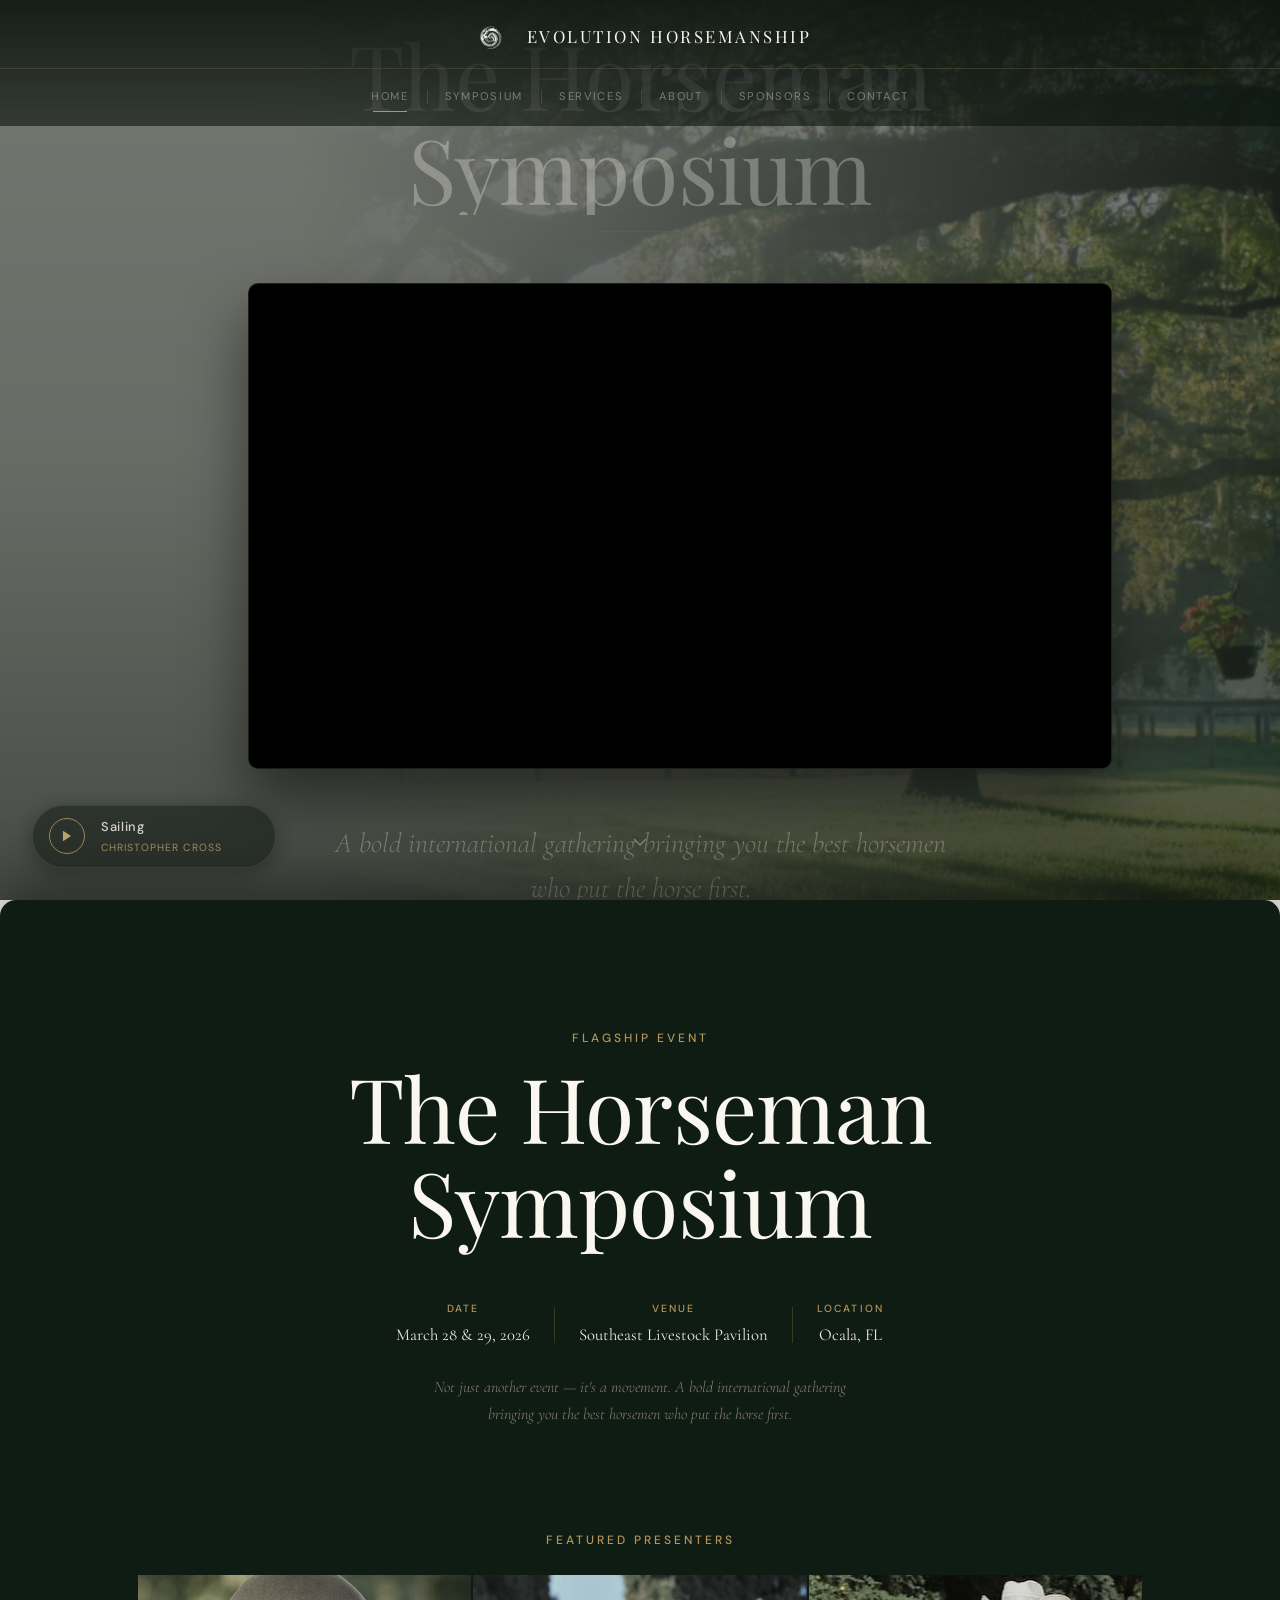
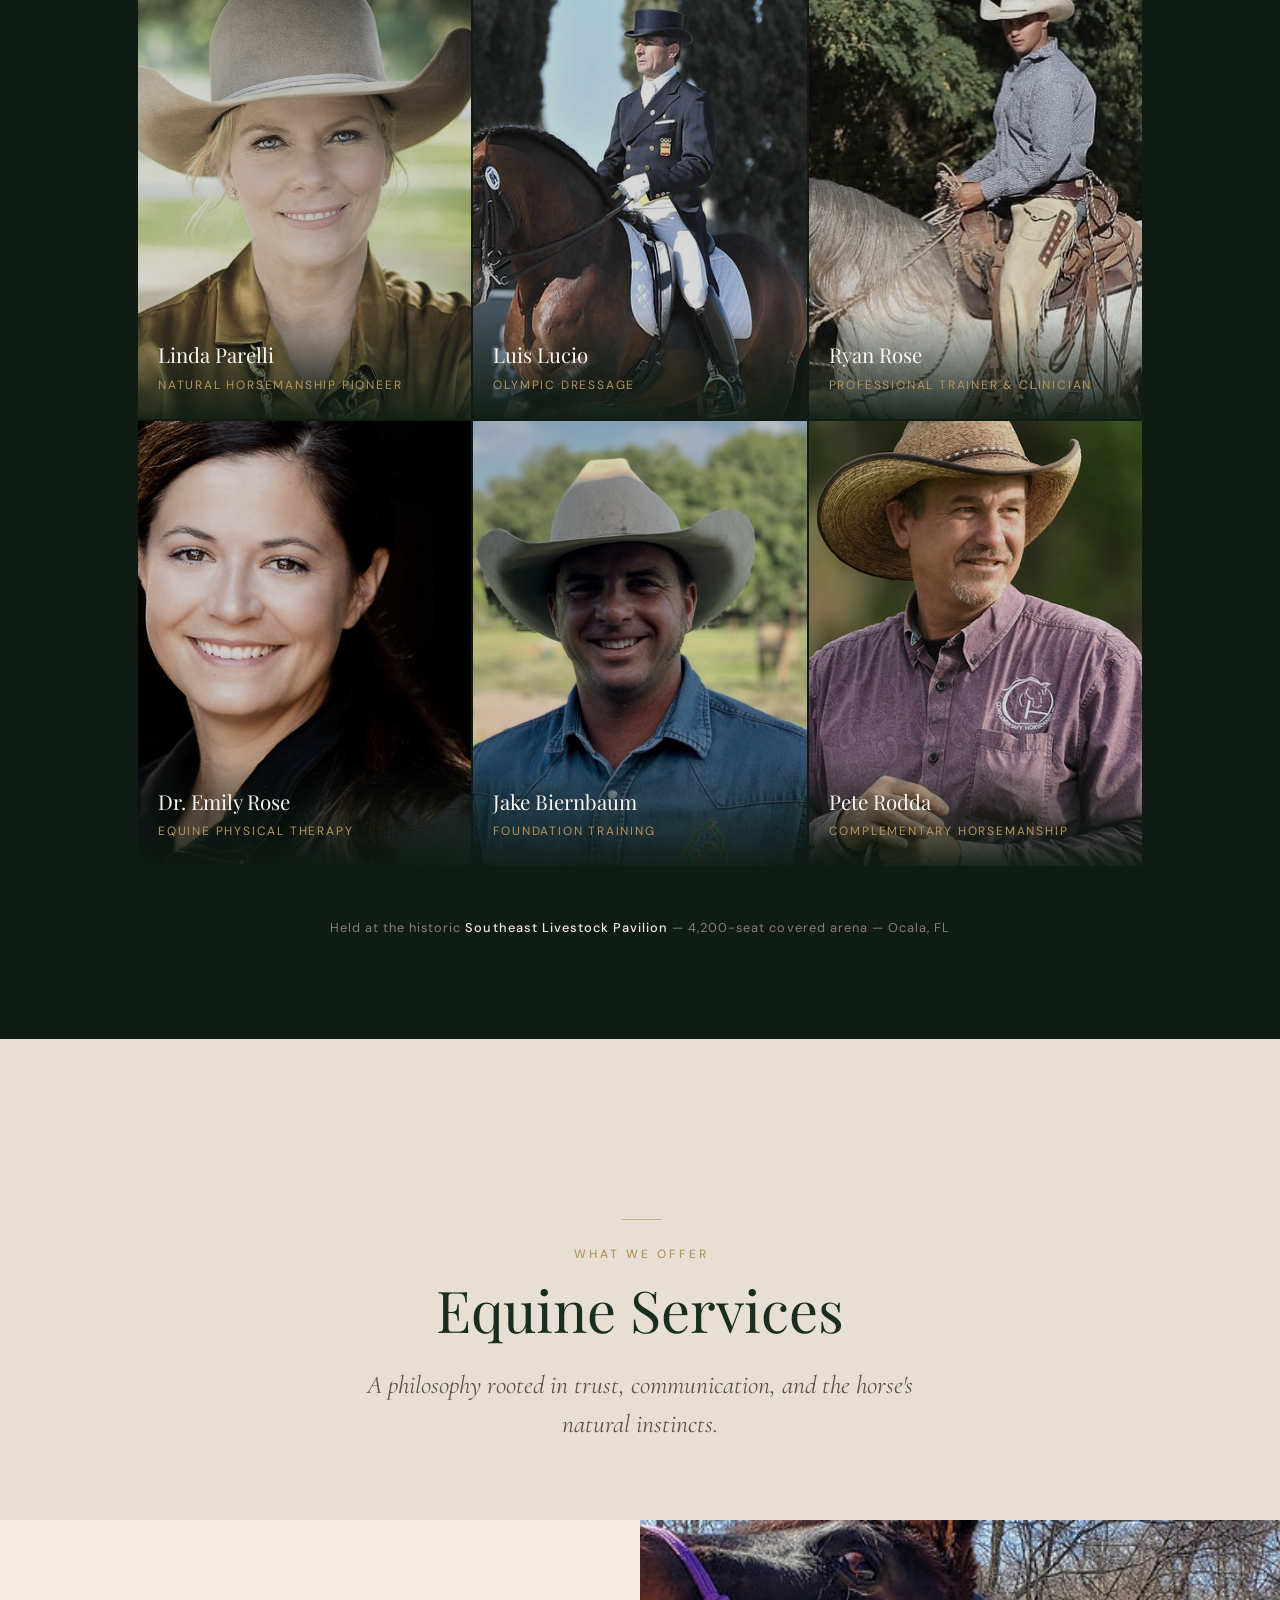
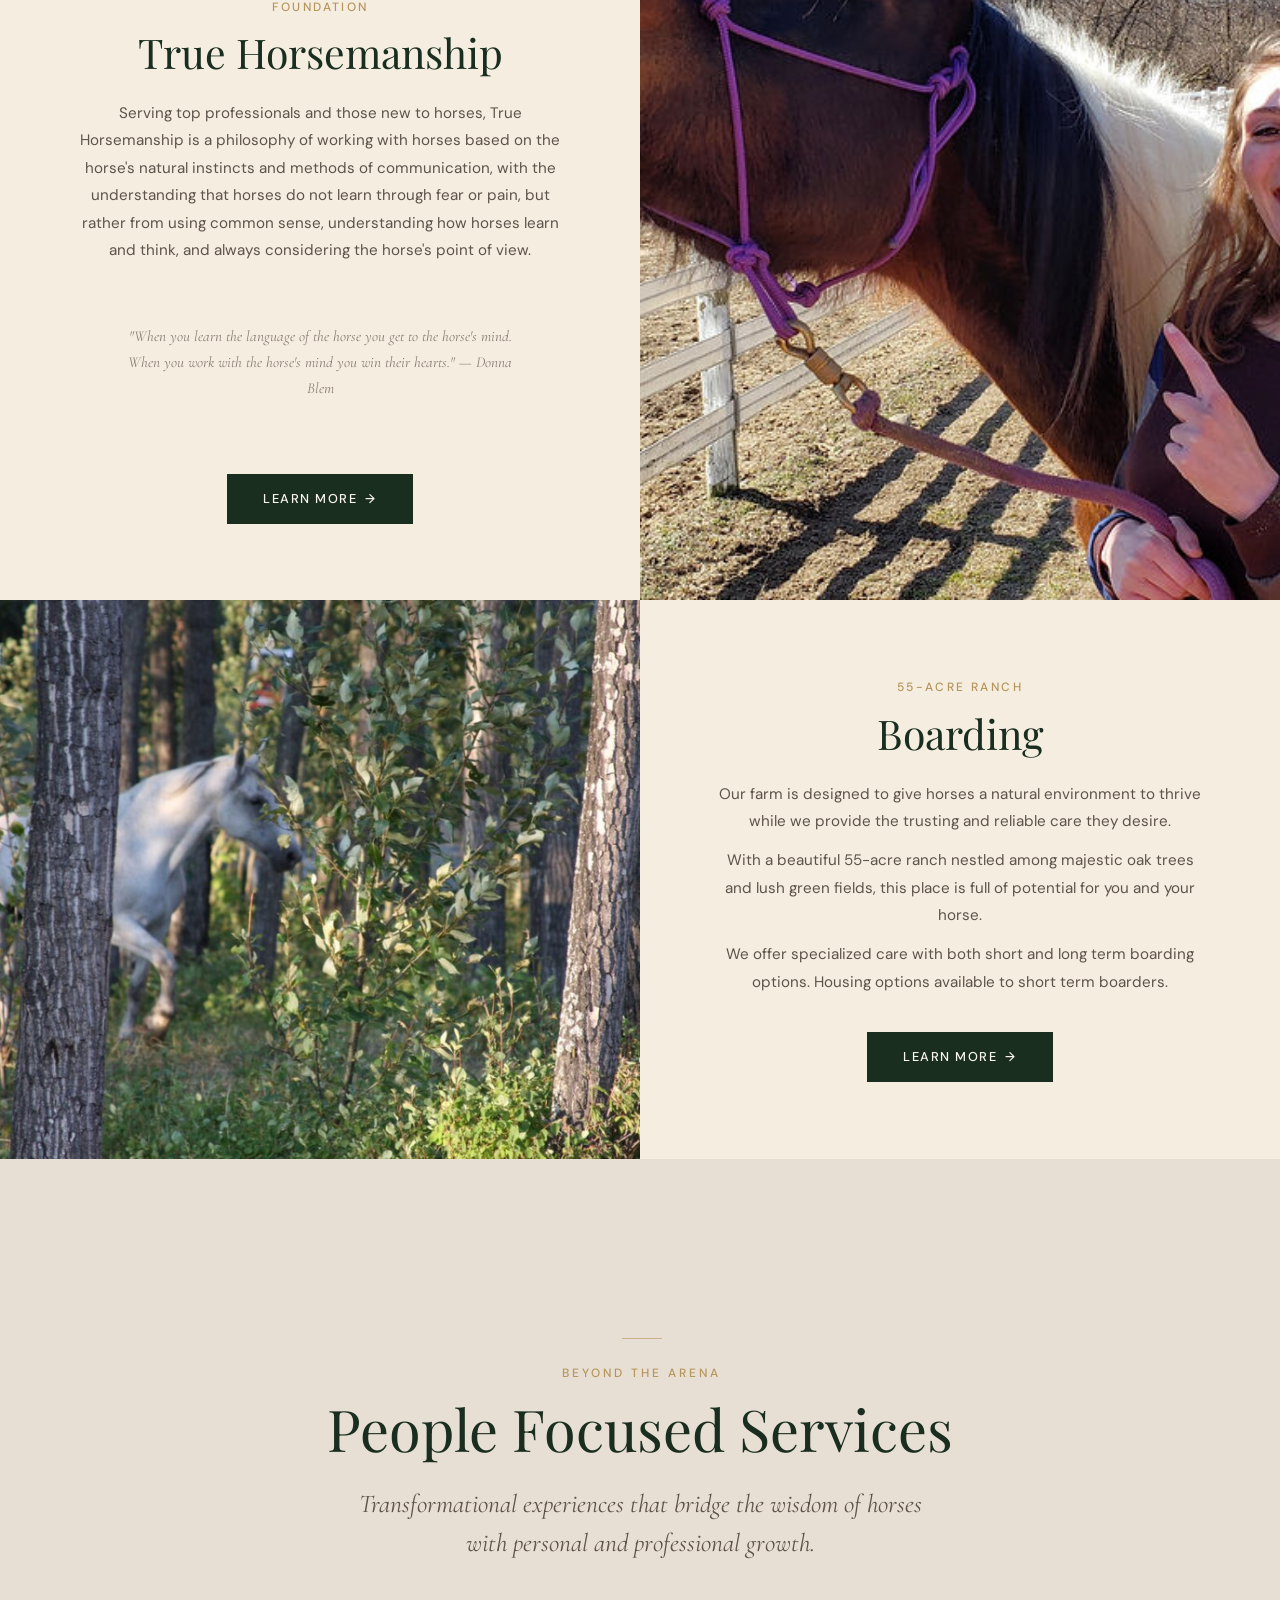
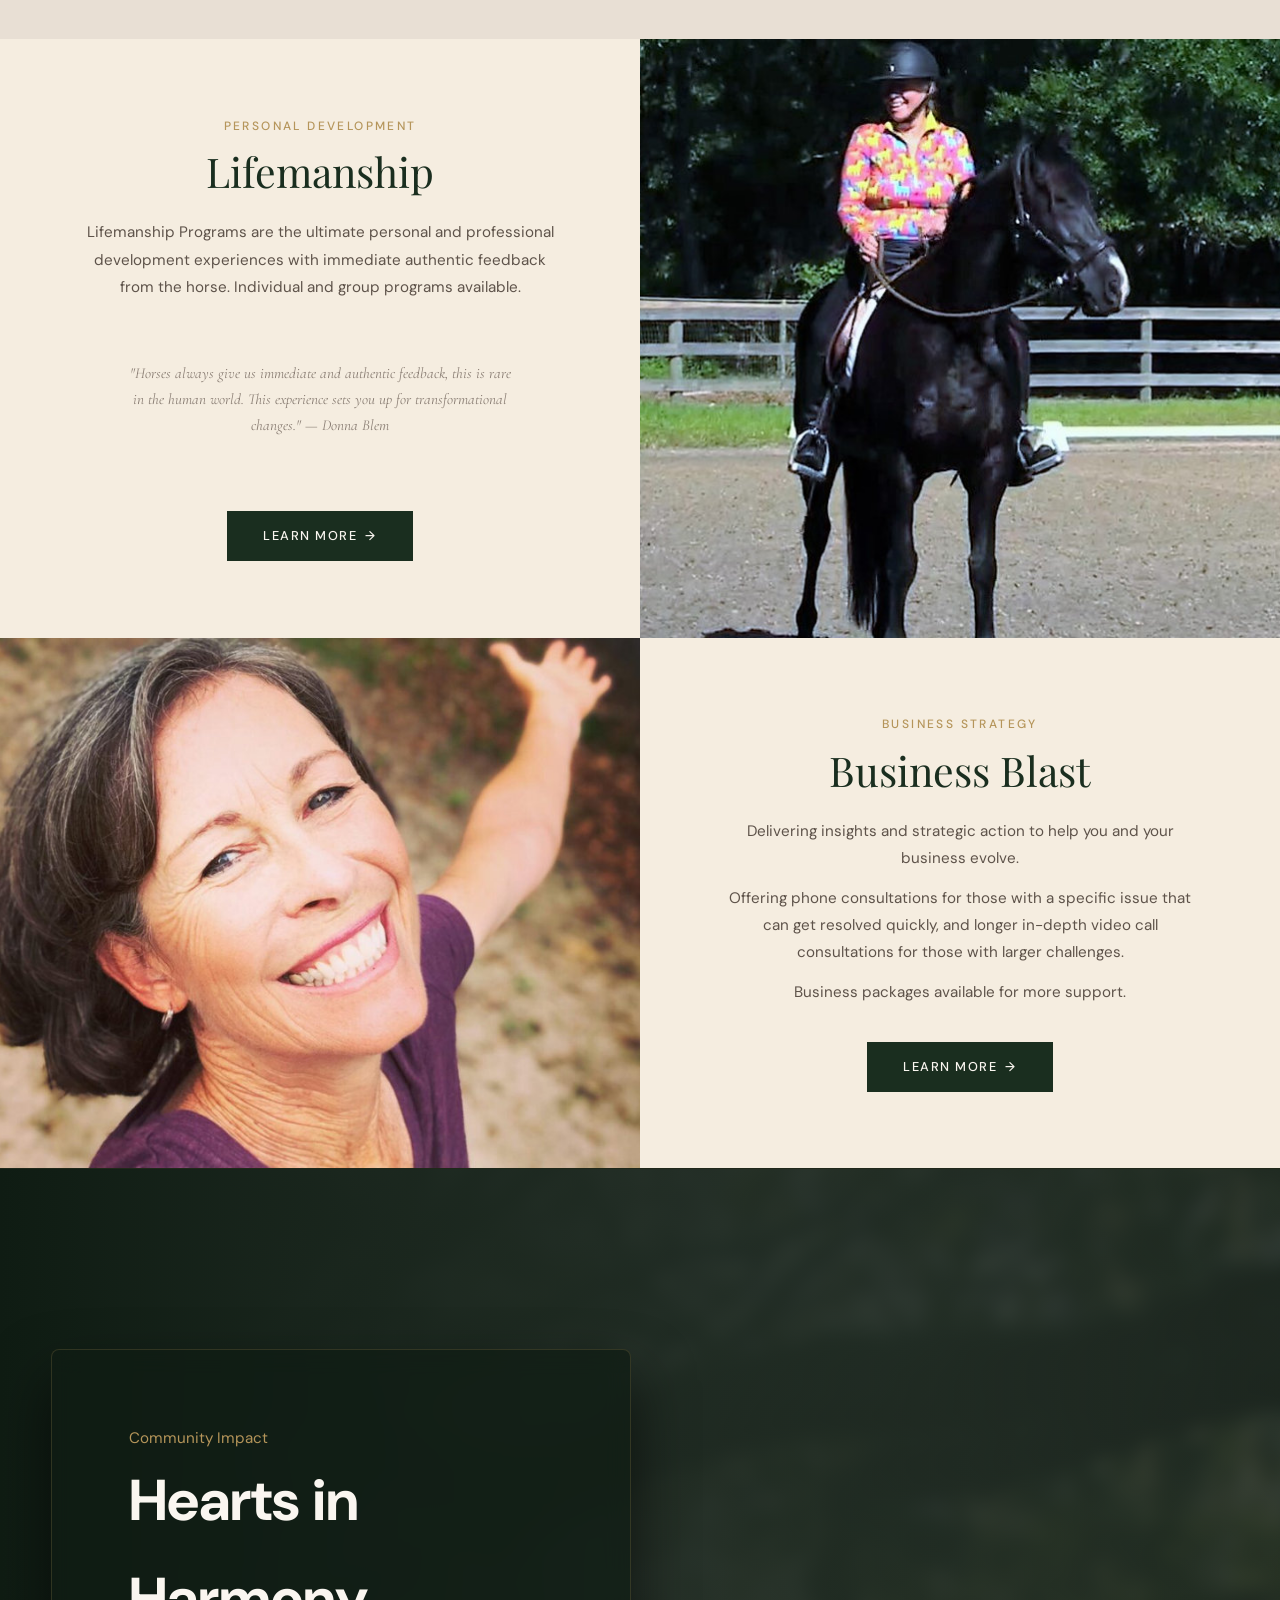
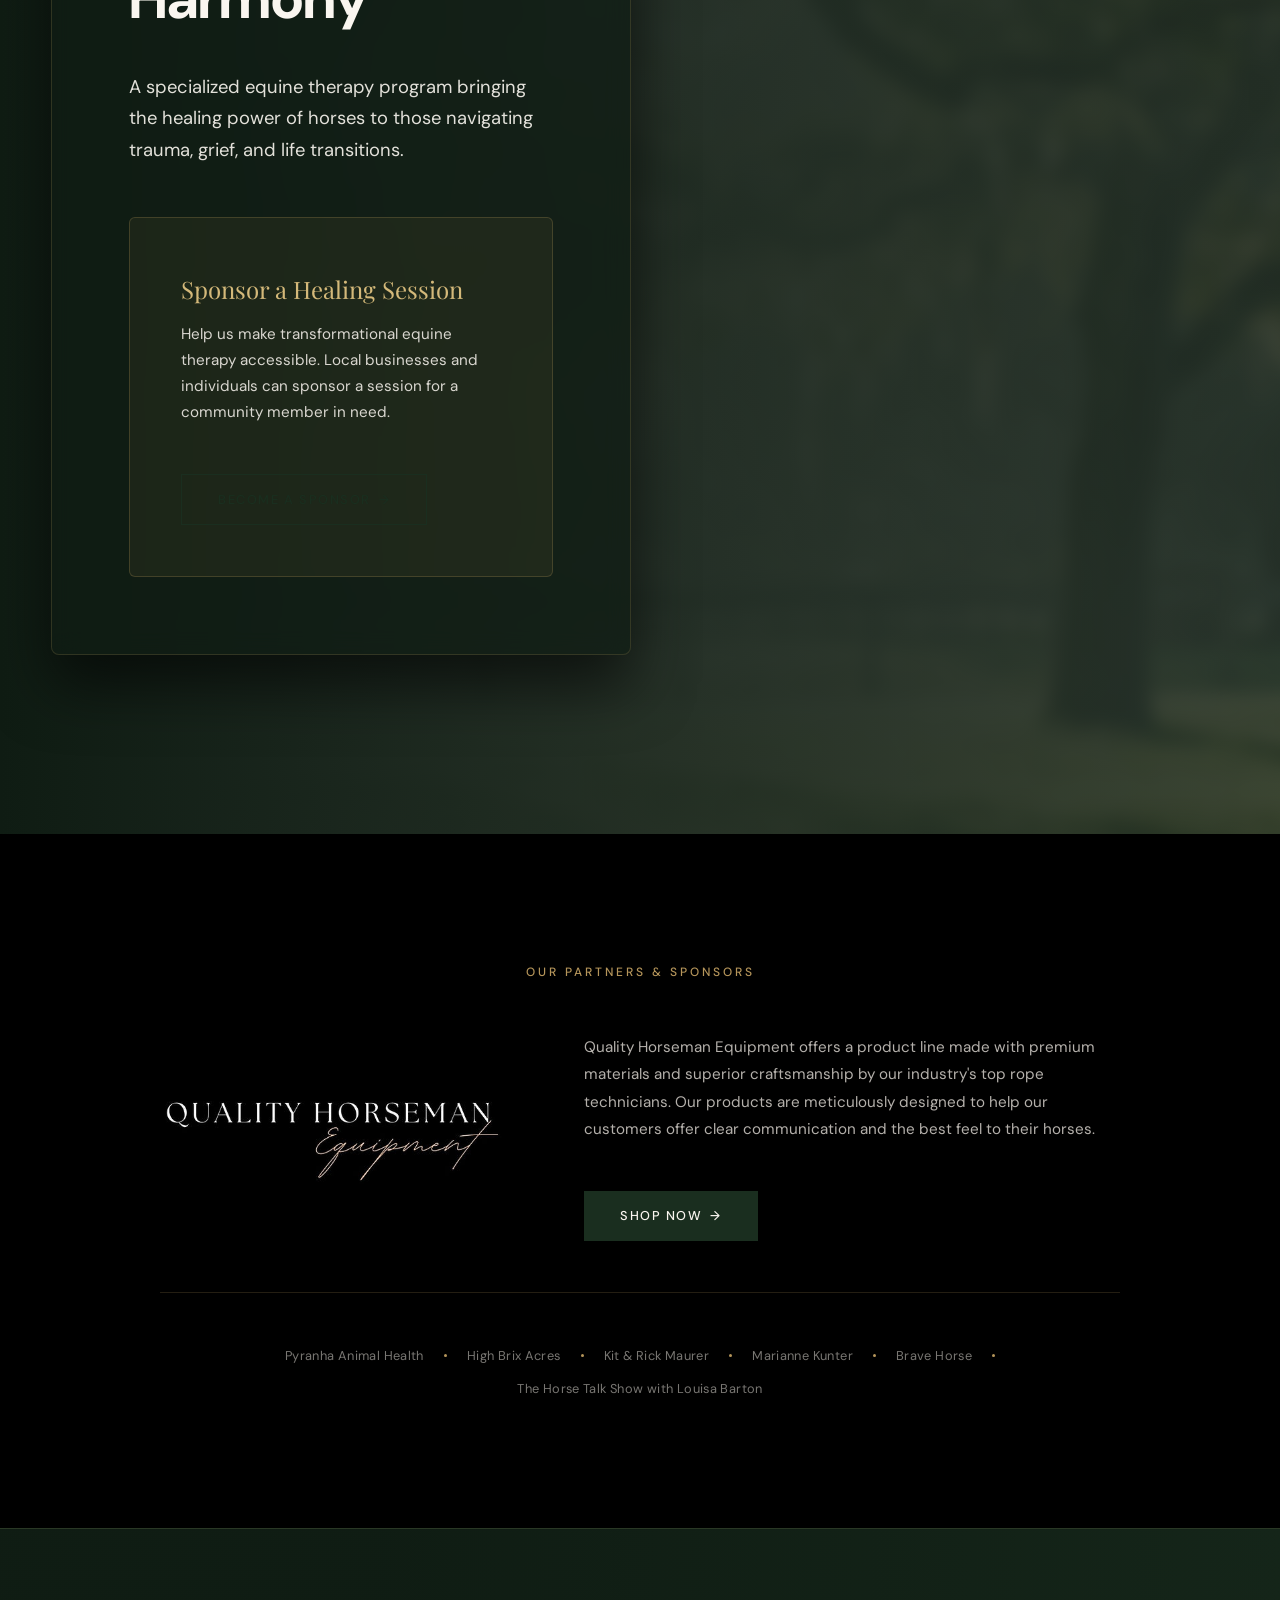
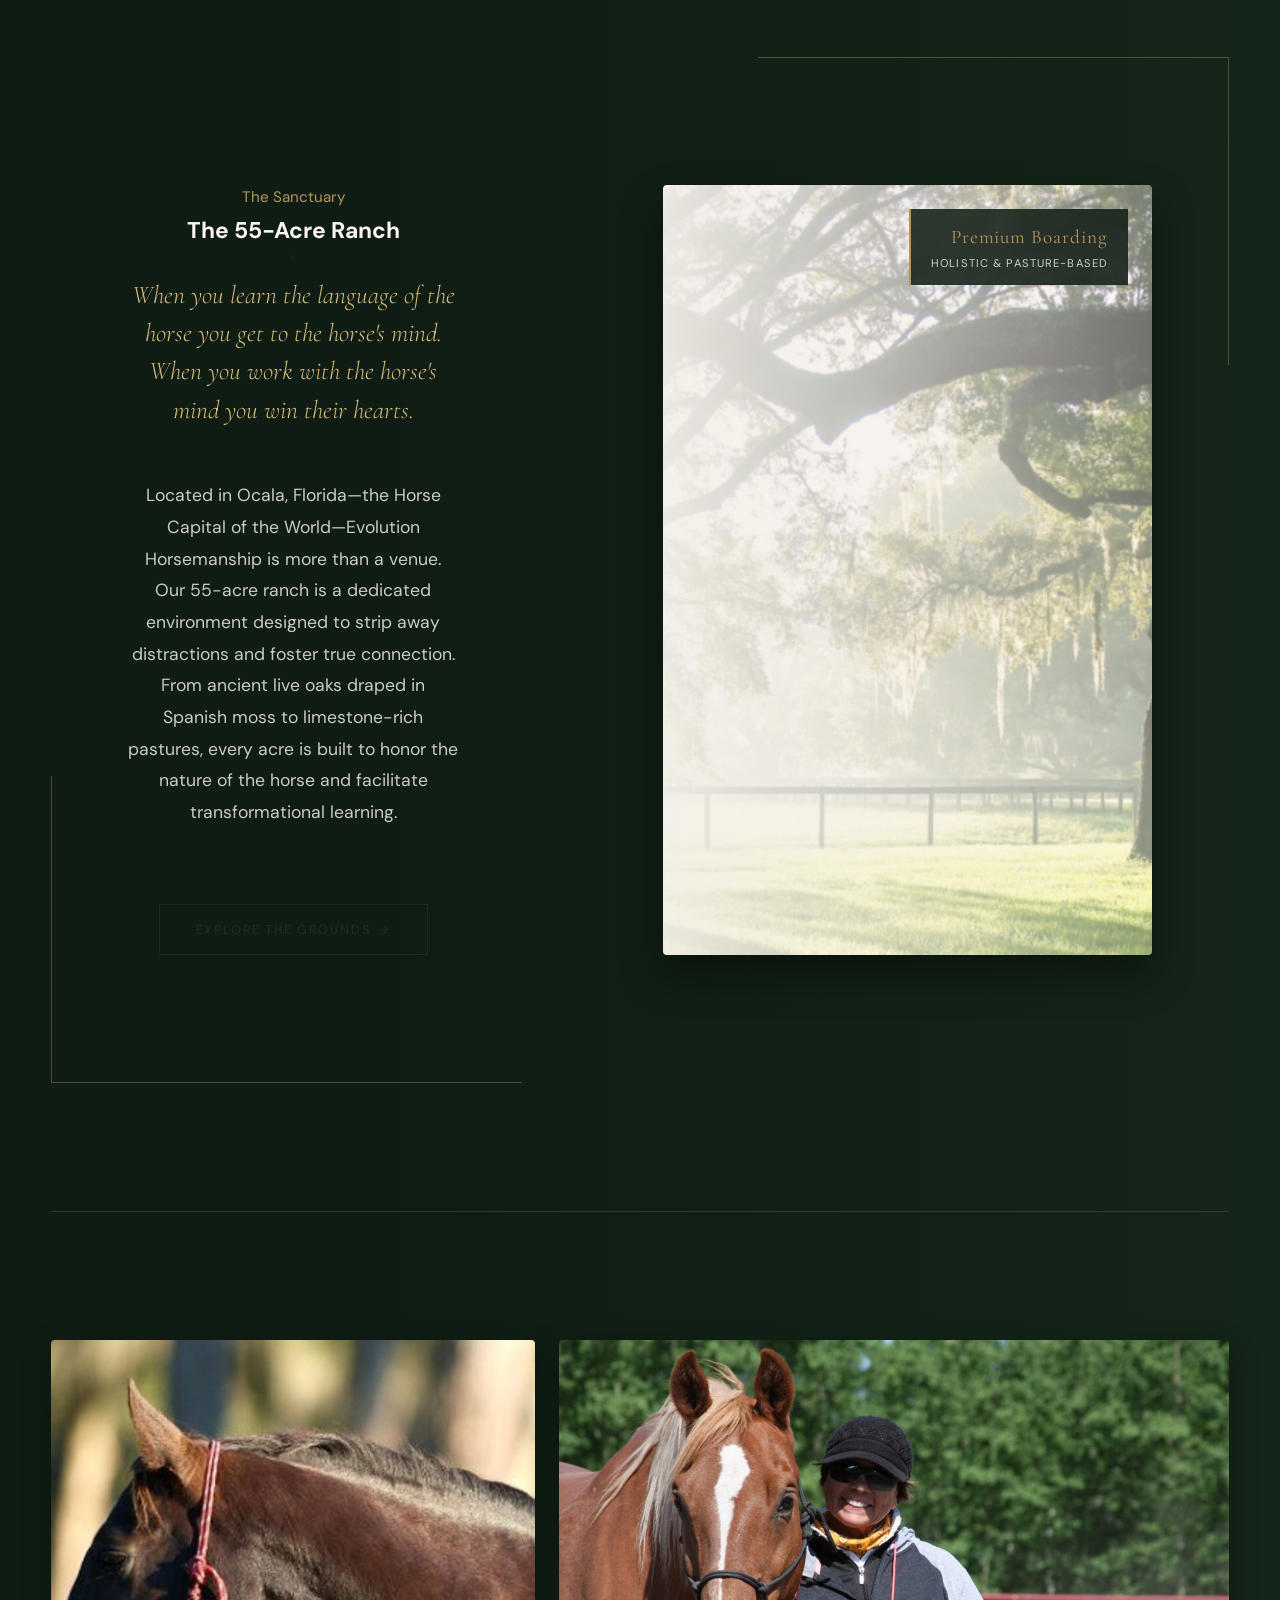
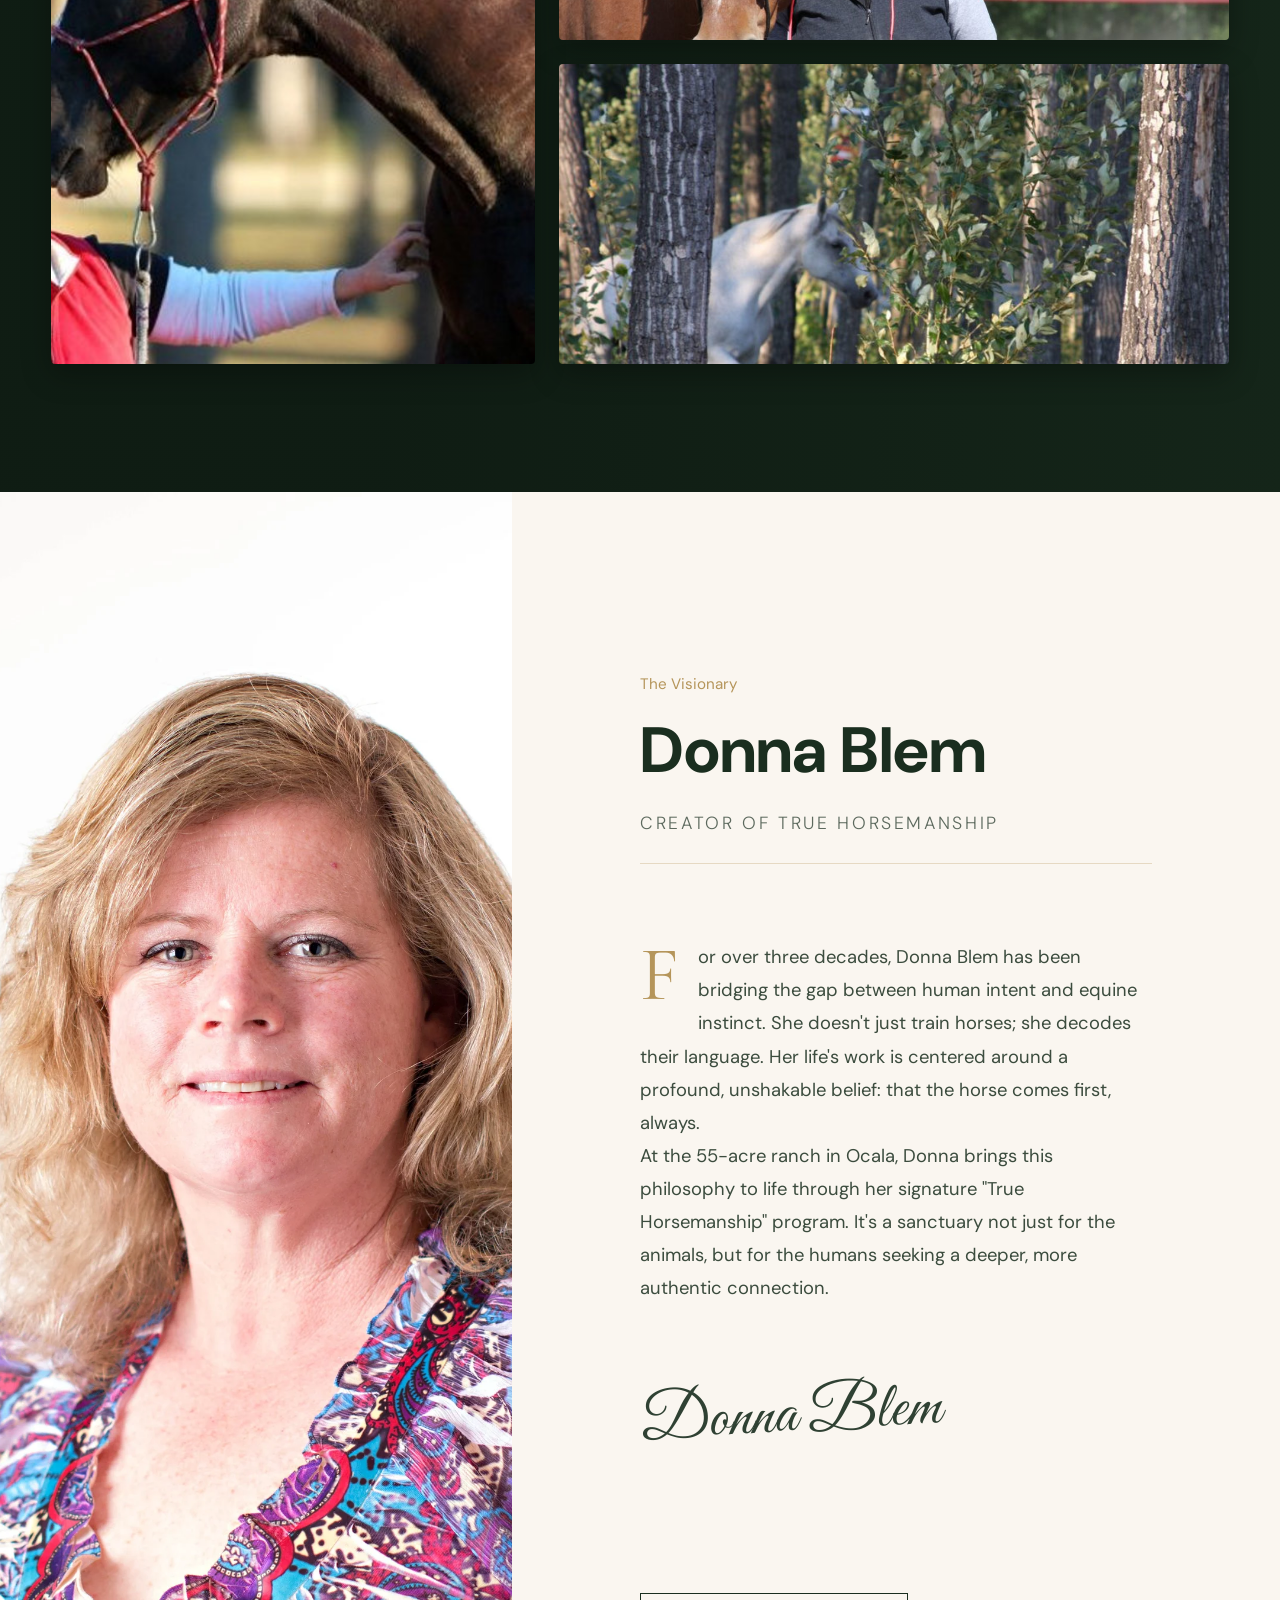
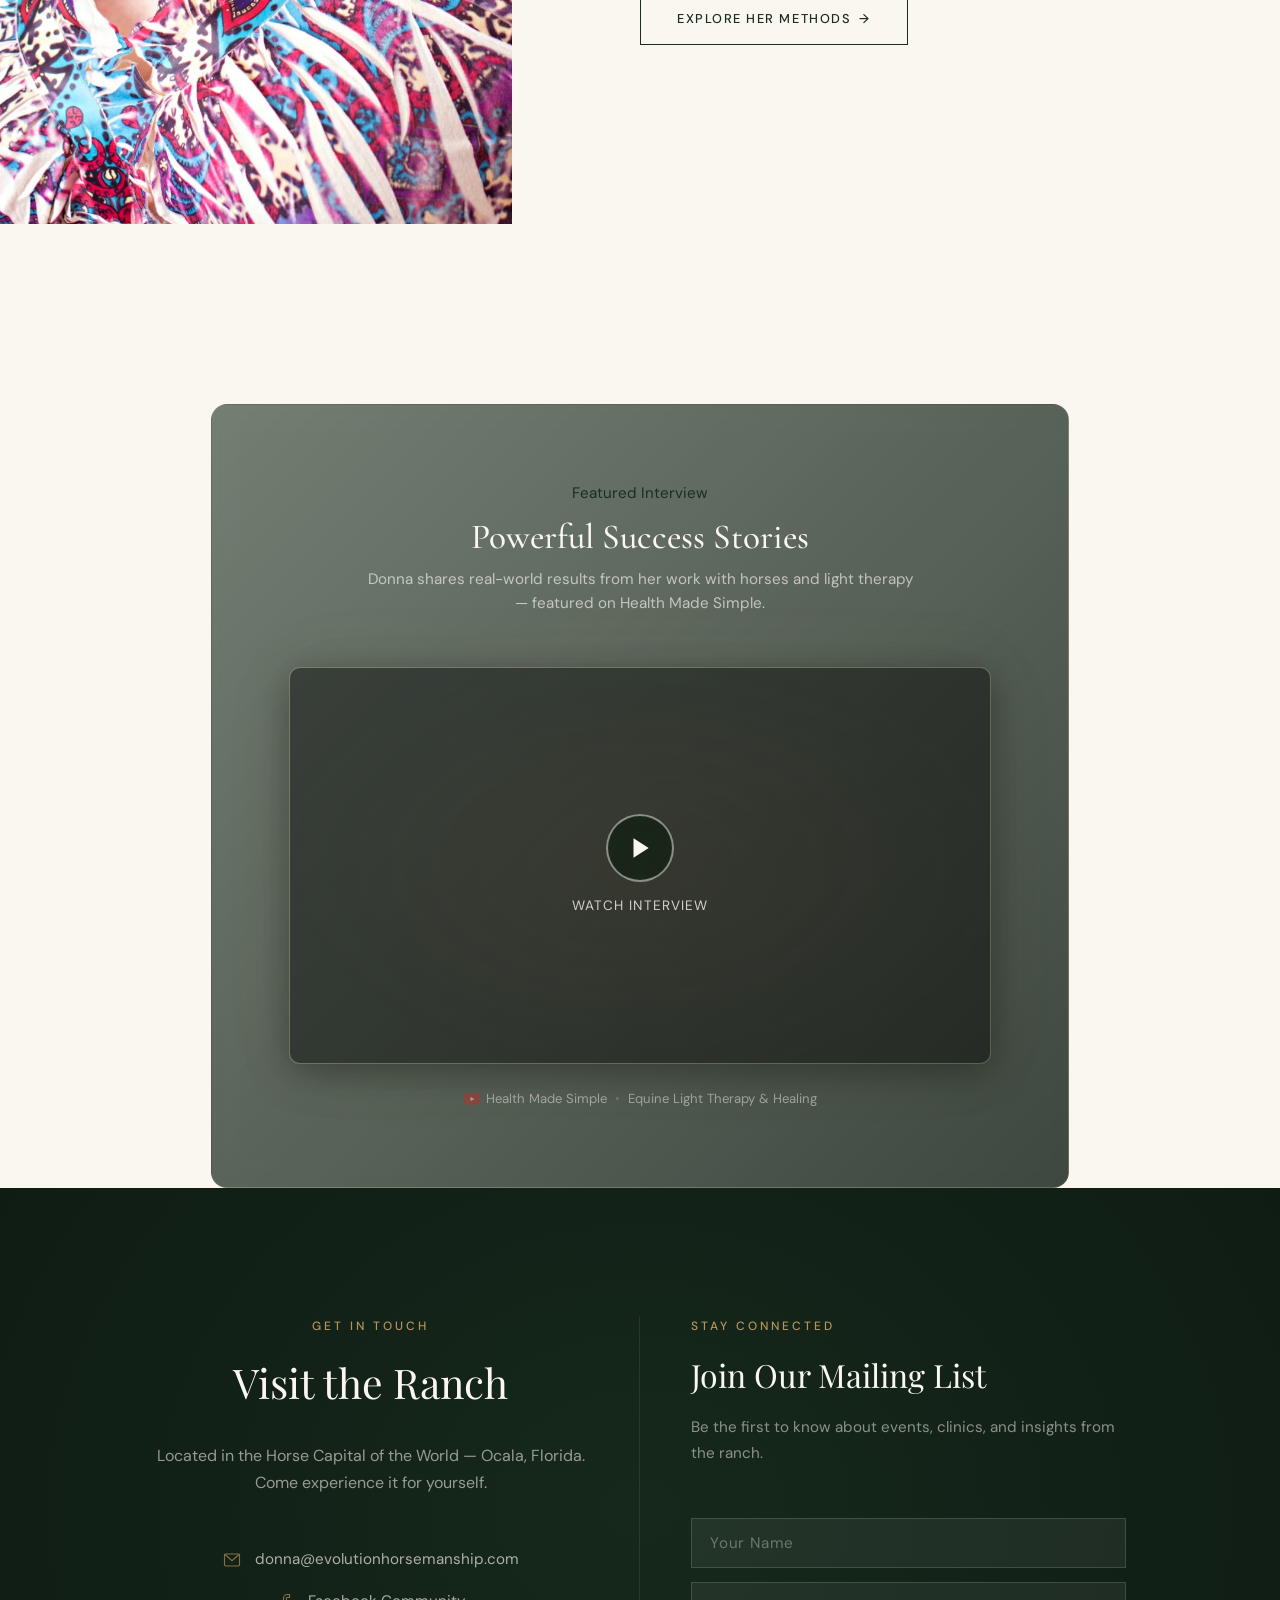
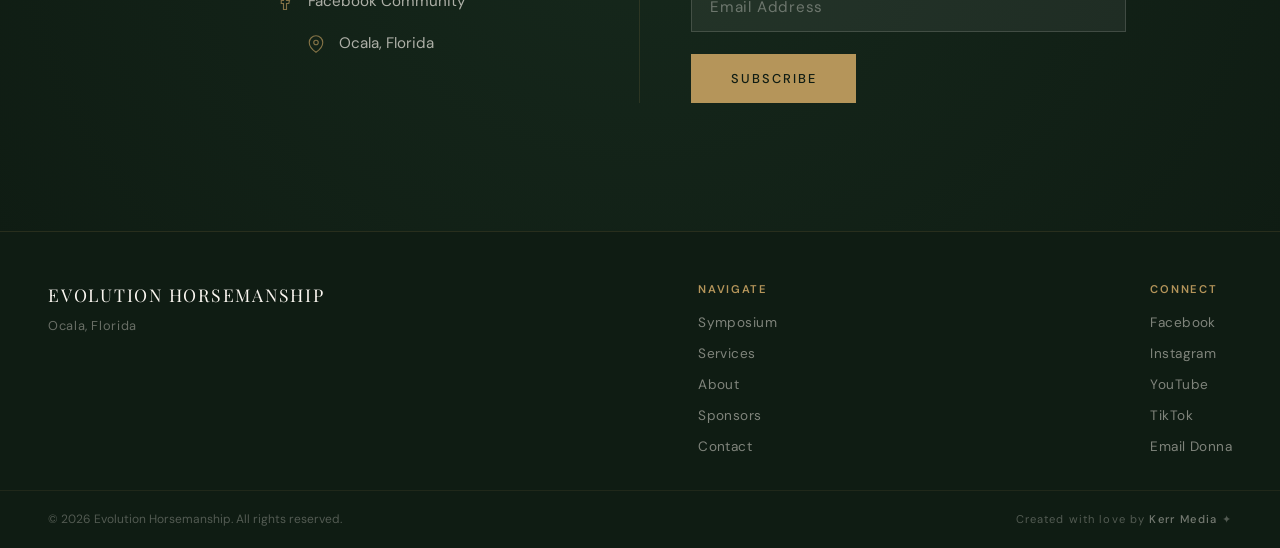
==== commit 53c9af93: "fix: ensure YT player initialized properly for BGM" ====
--- a/evolutionhorsemanship/index.html
+++ b/evolutionhorsemanship/index.html
@@ -570,6 +570,7 @@
       });
     }
 
+    window.onYouTubeIframeAPIReady = function() {
       // BGM player
       ytPlayer = new YT.Player('yt-player', {
         height: '1',
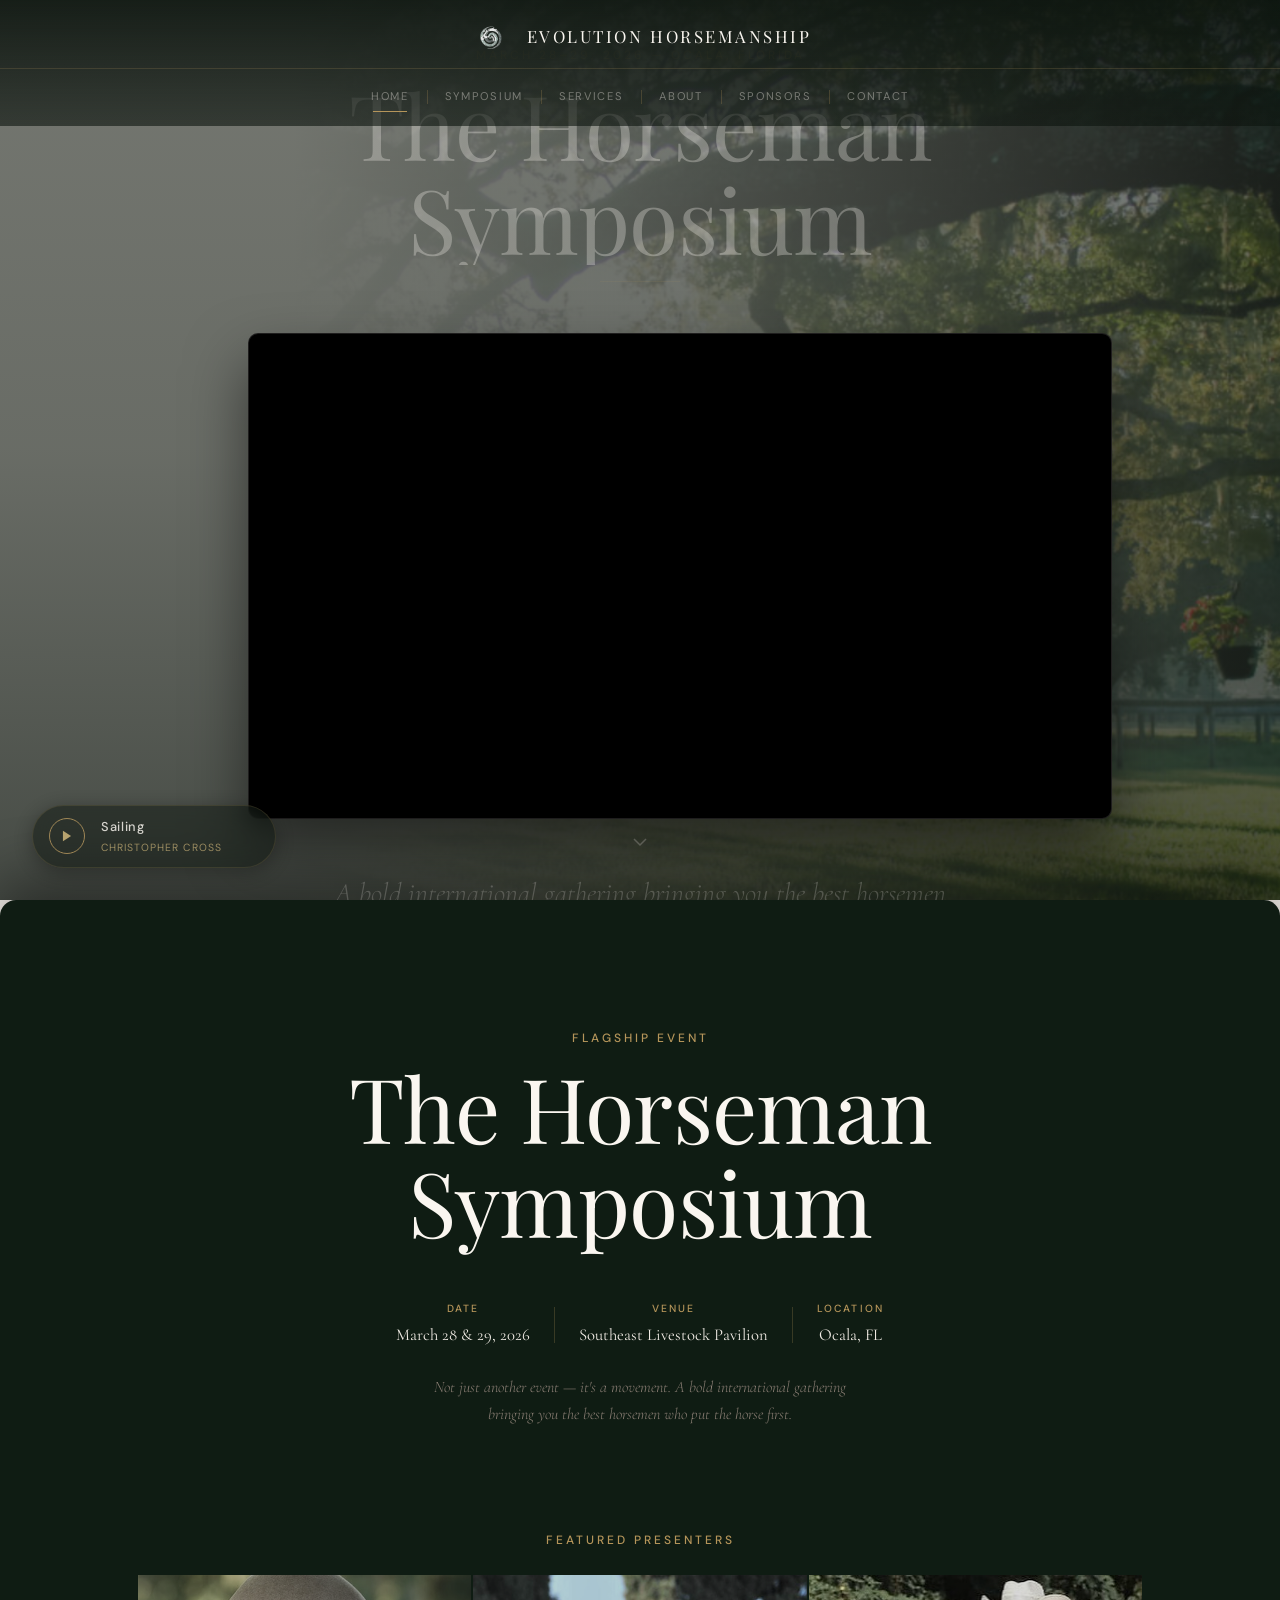
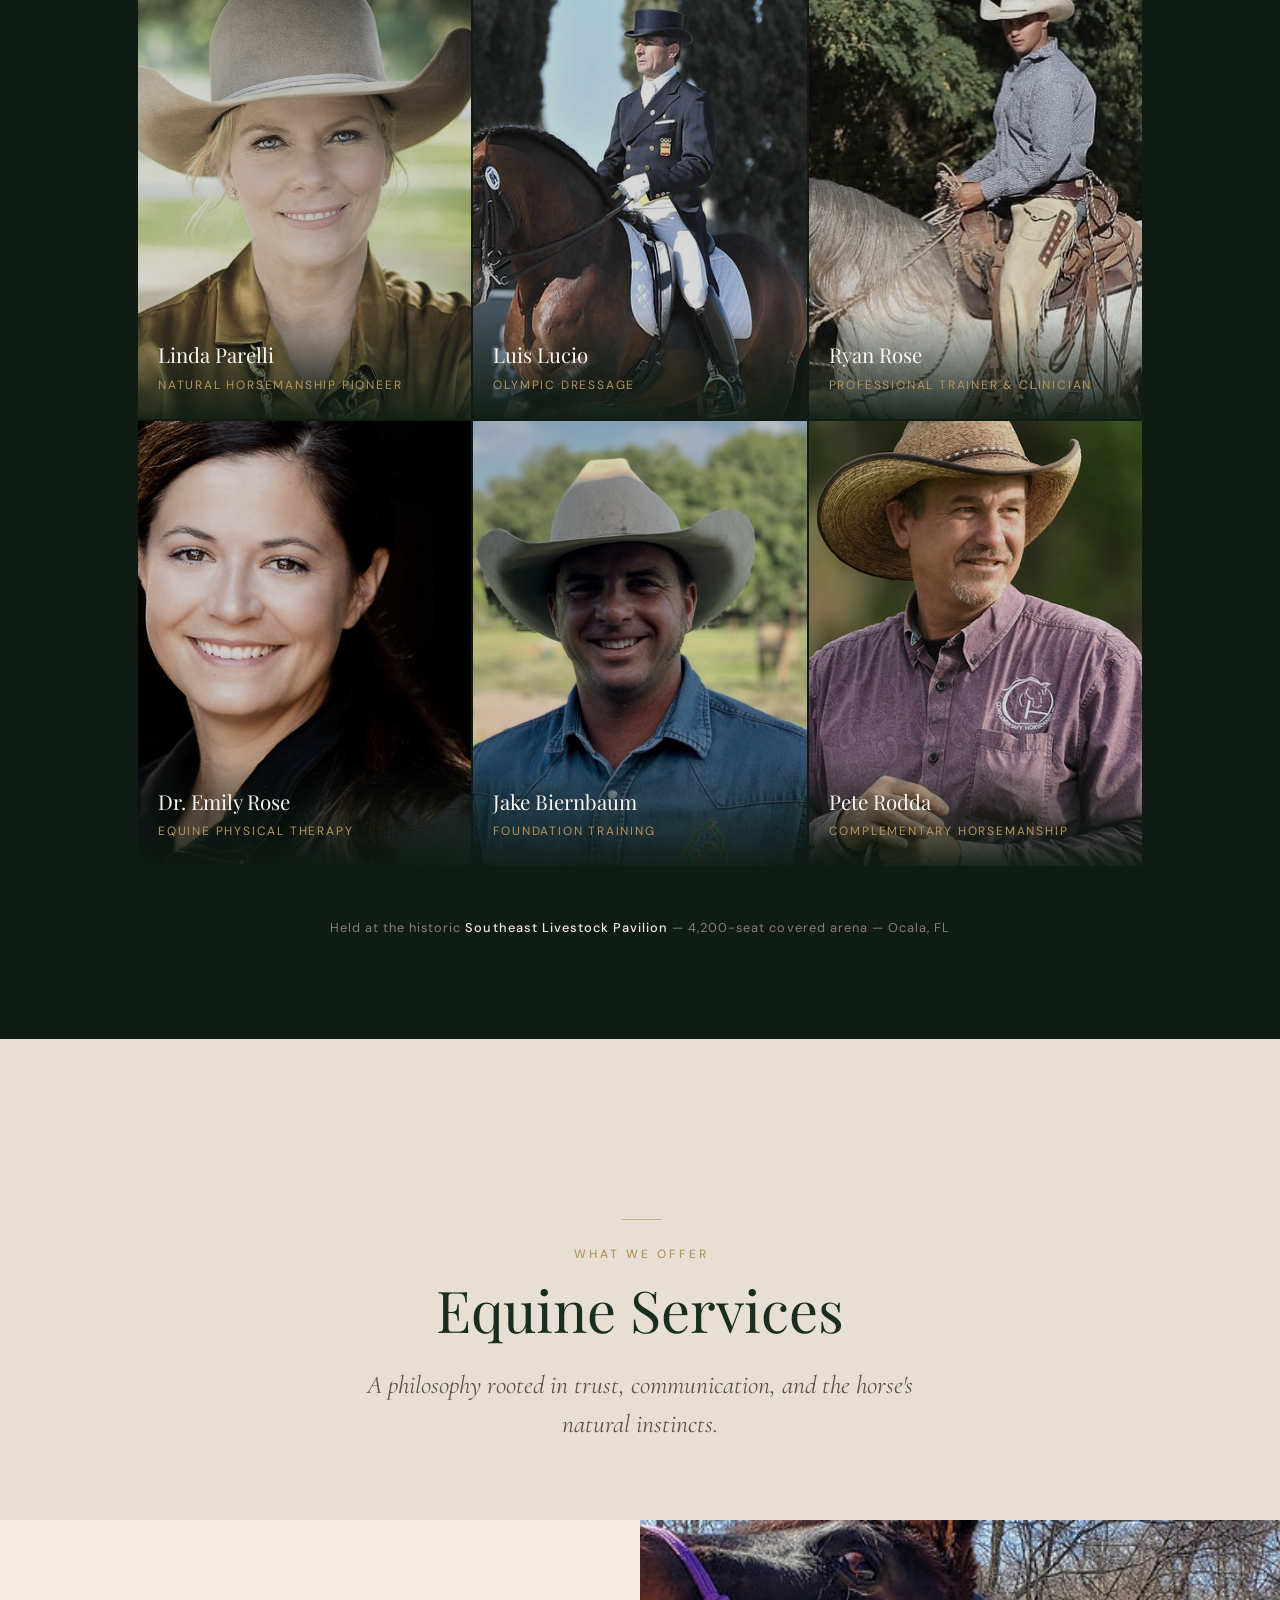
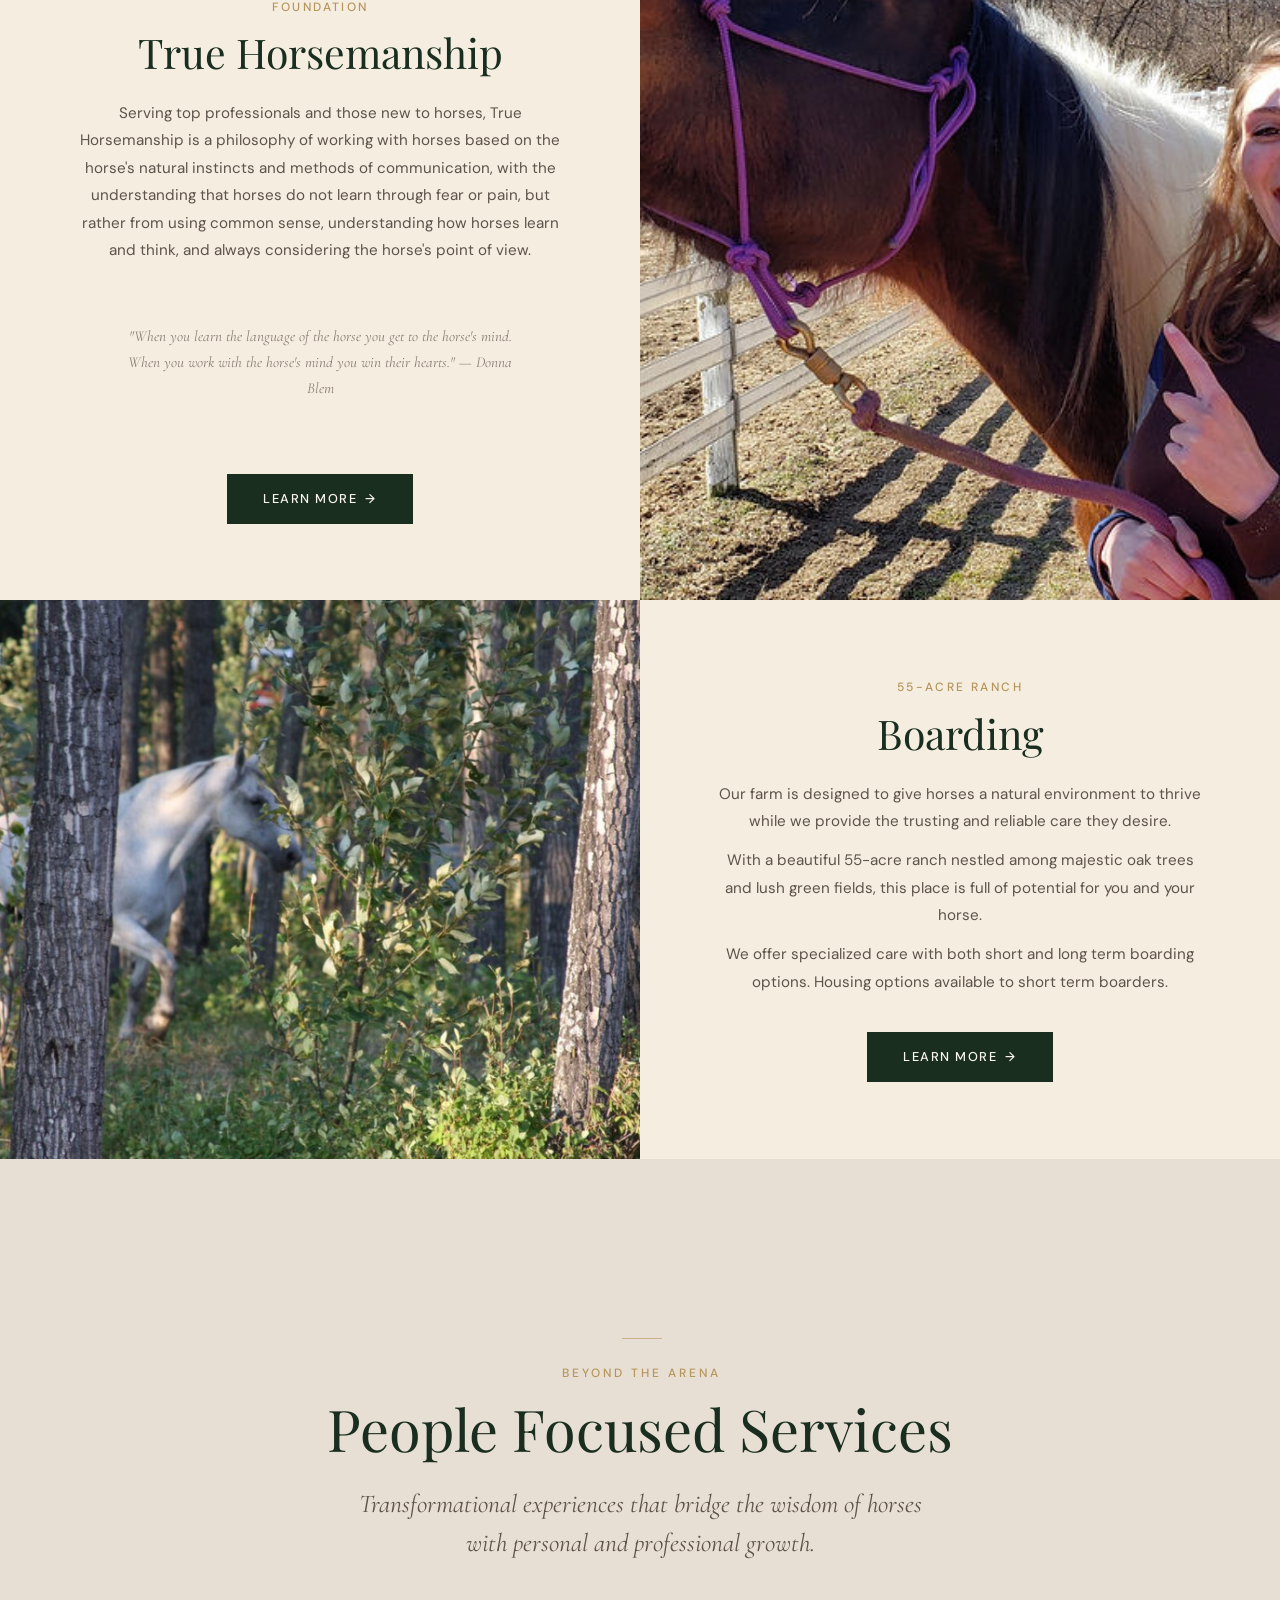
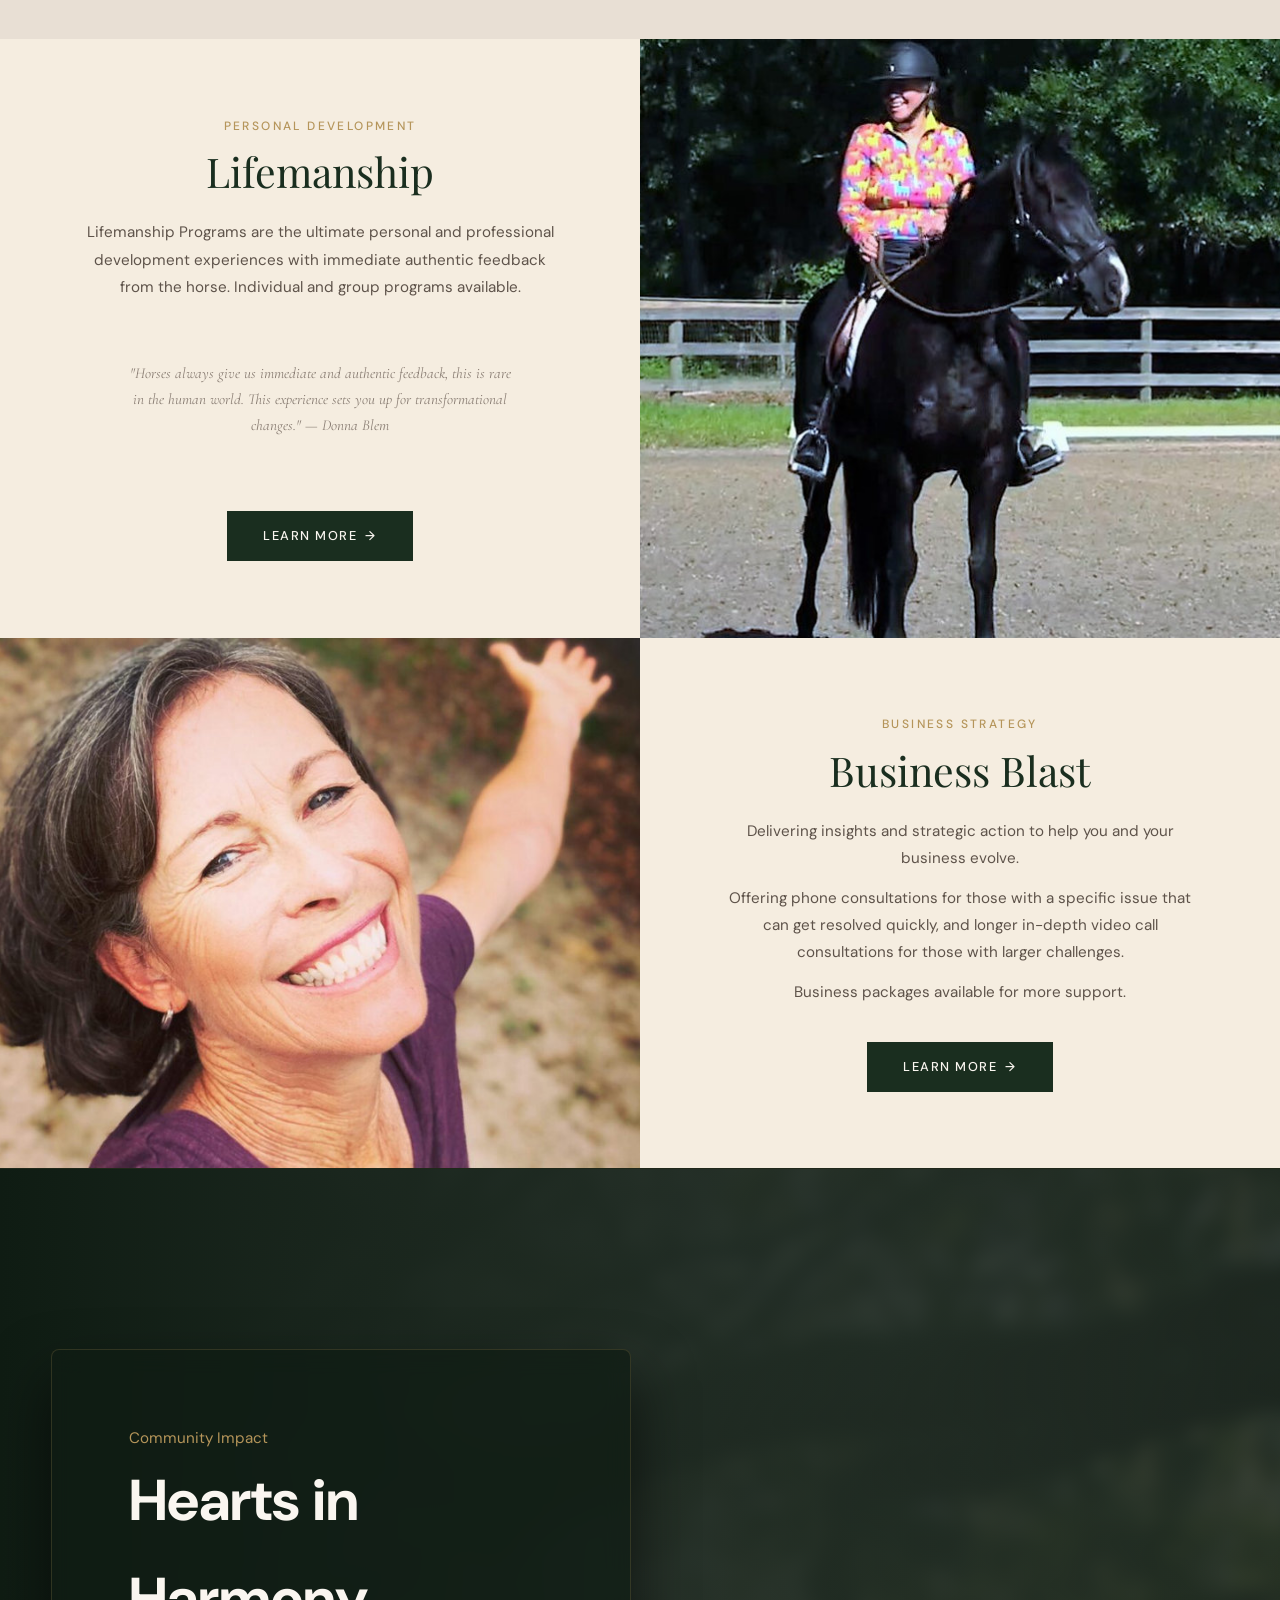
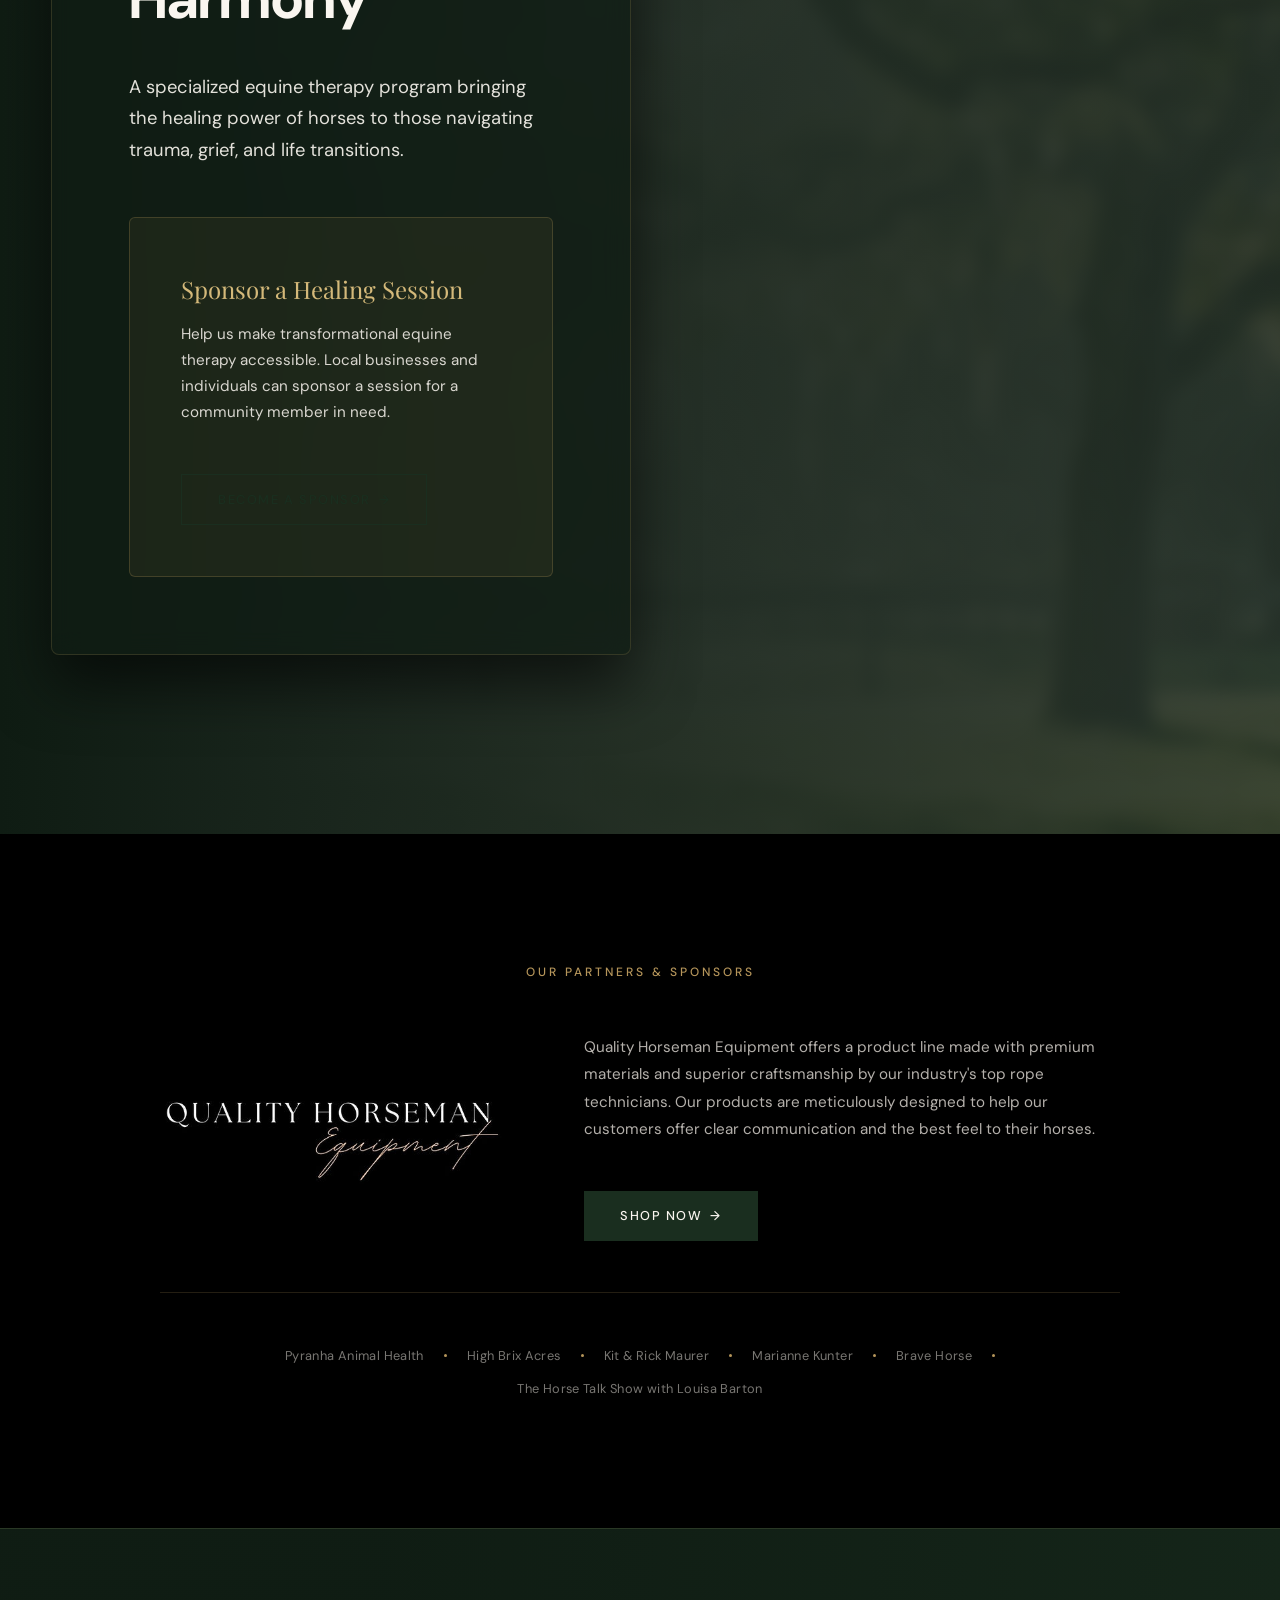
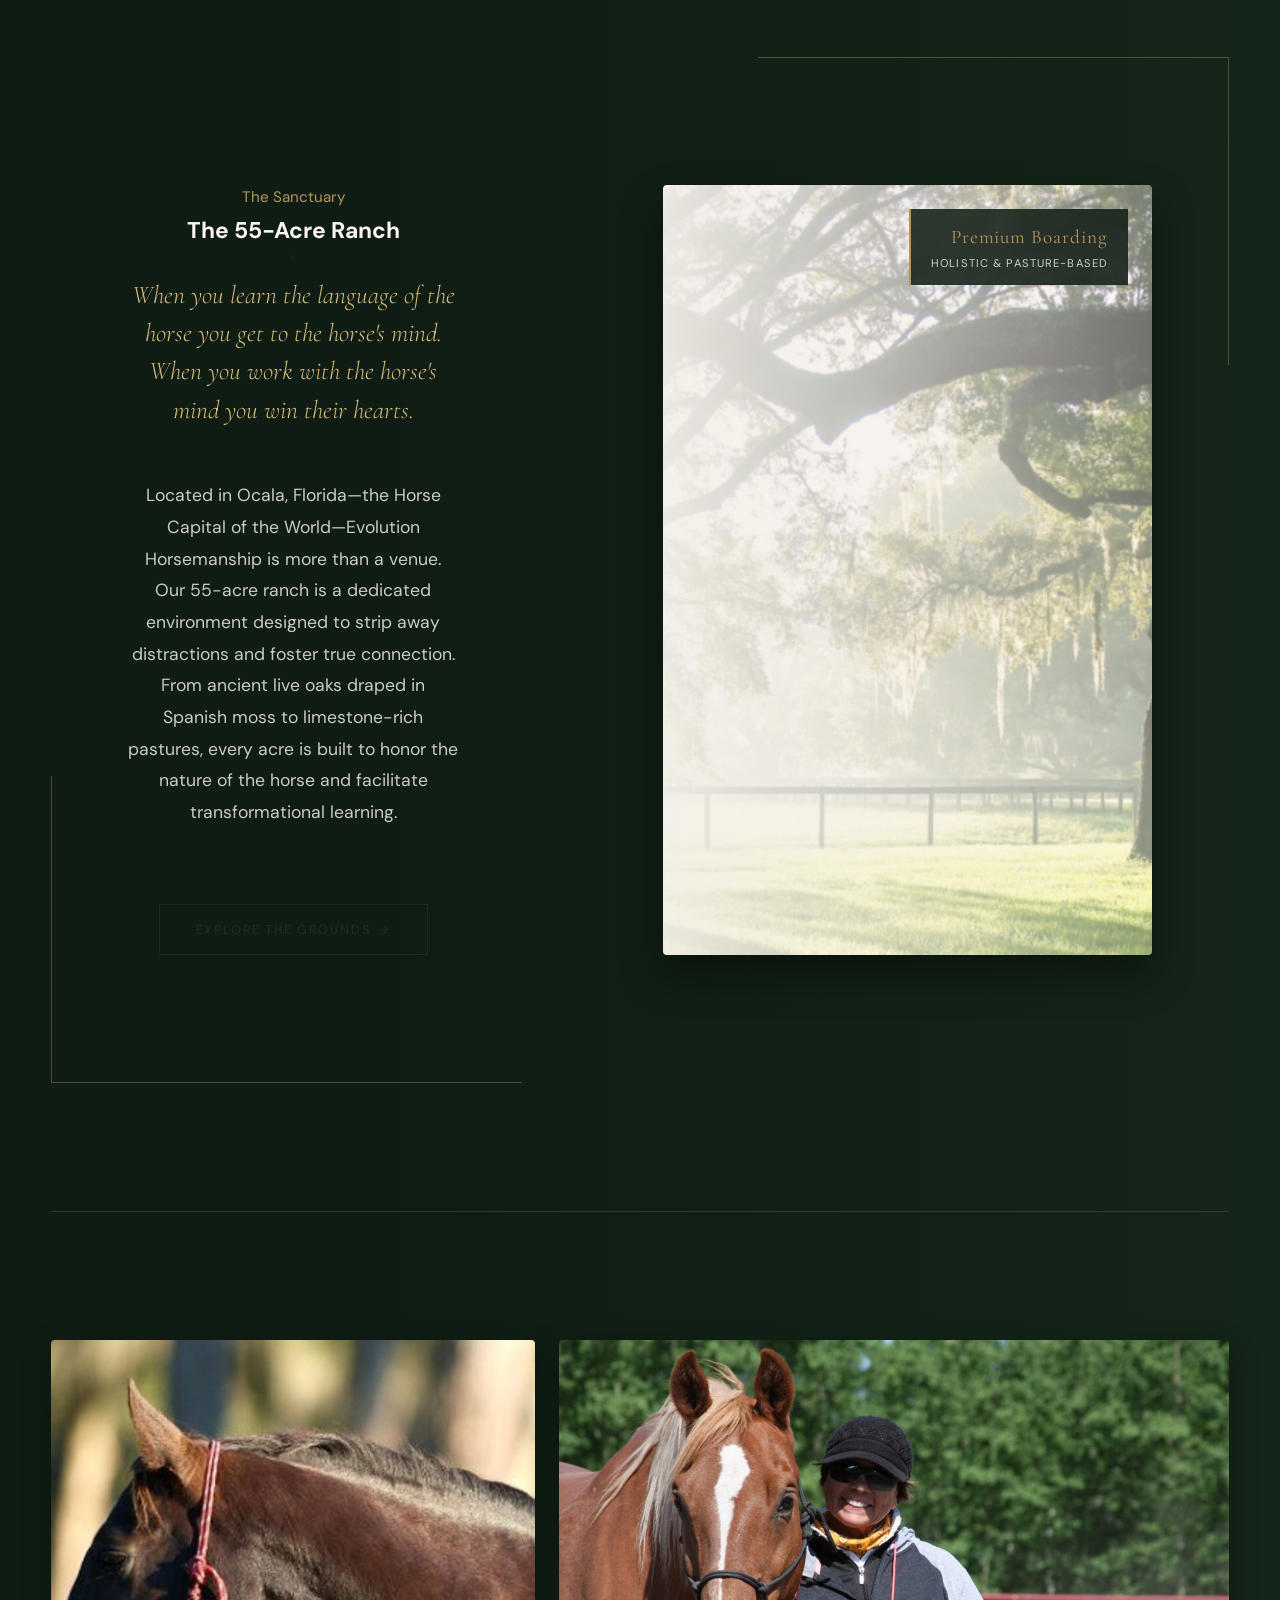
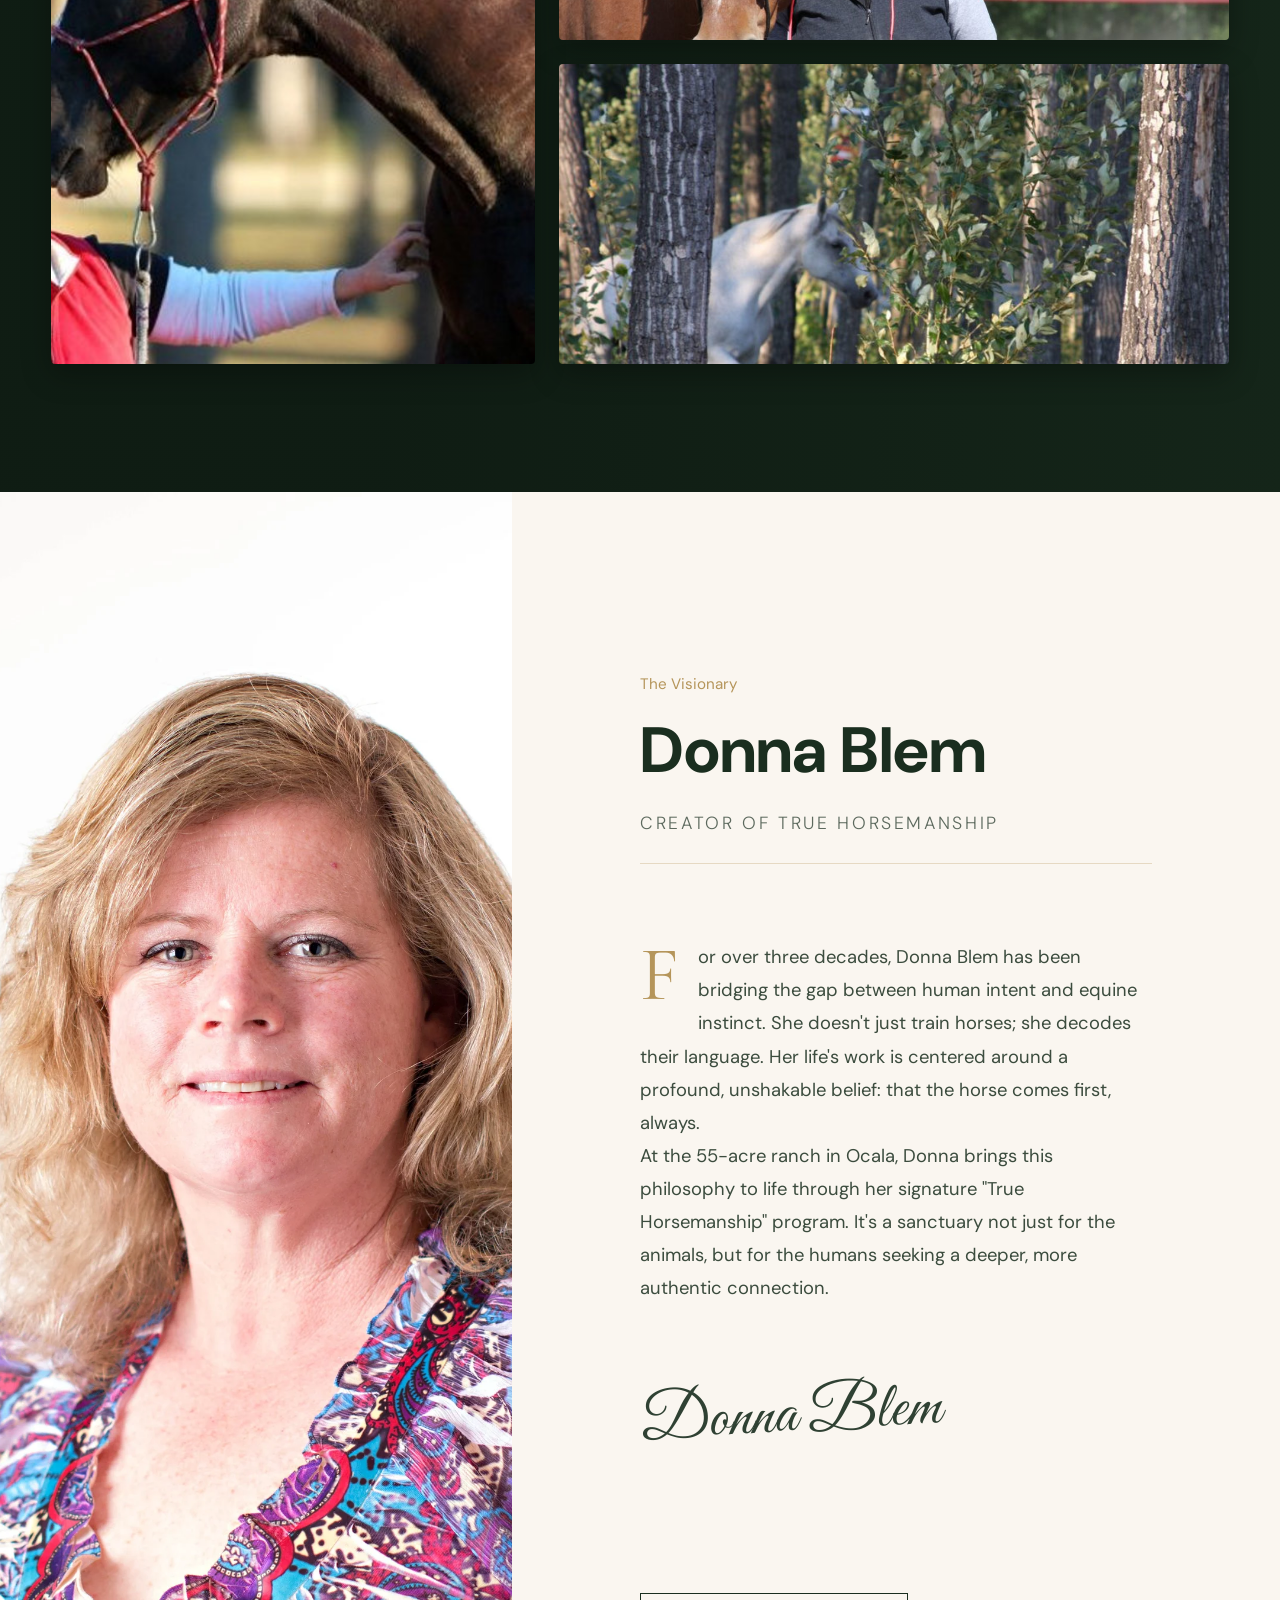
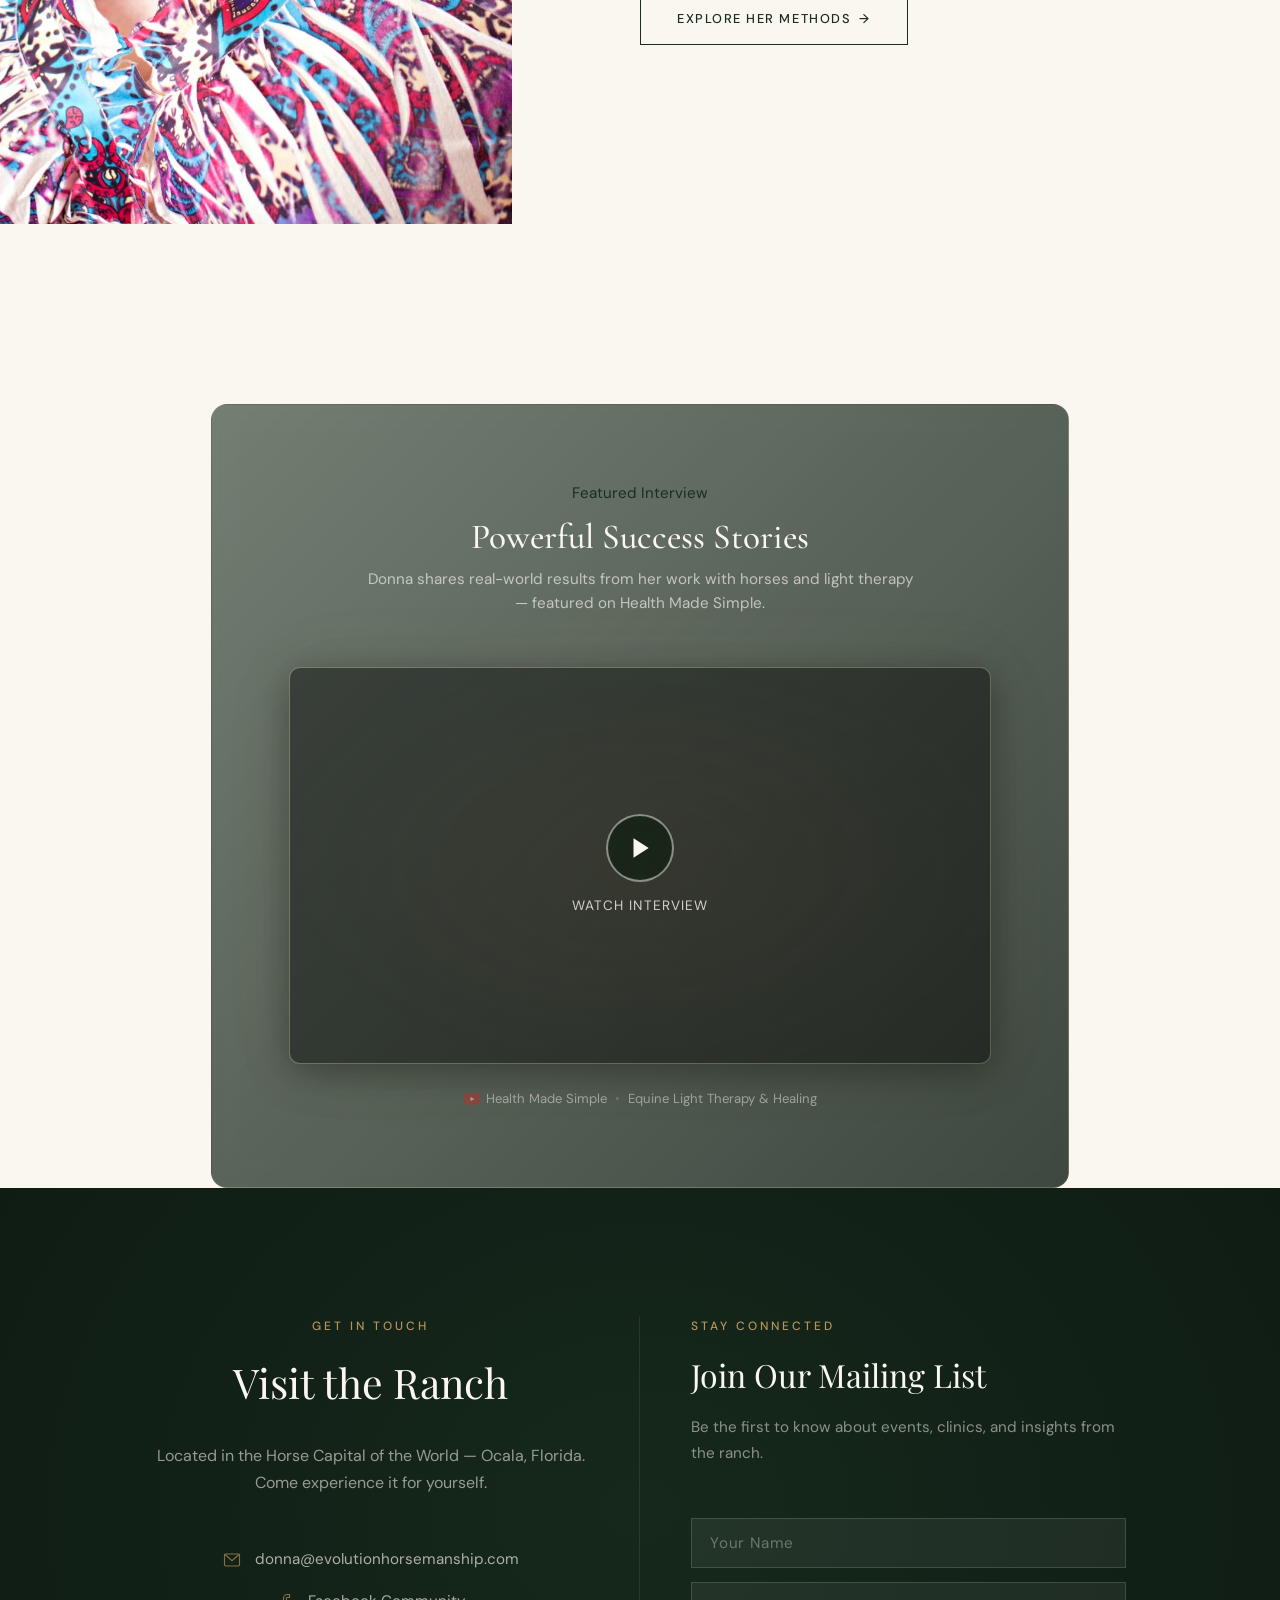
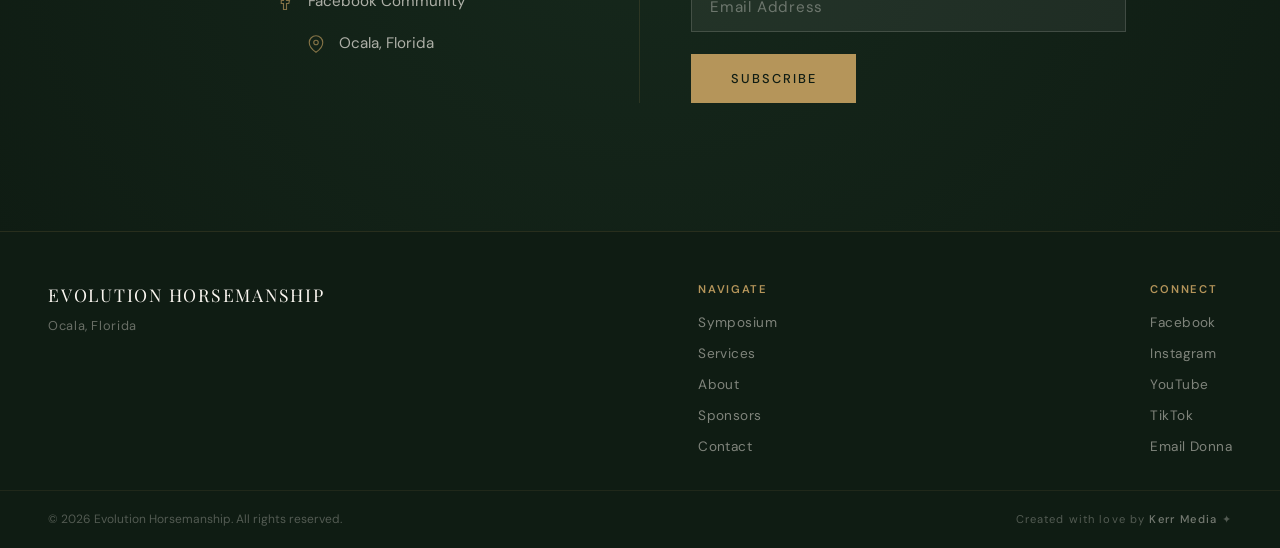
==== commit 24e14947: "fix: restore Vimeo controls and fix layout overlap" ====
--- a/evolutionhorsemanship/index.html
+++ b/evolutionhorsemanship/index.html
@@ -545,19 +545,43 @@
     // Initialize Vimeo Player
     const vimeoContainer = document.getElementById('hero-vimeo-player');
     if (vimeoContainer) {
+      vimeoContainer.style.position = 'relative'; // Ensure overlay is contained
+      // Create a transparent overlay to catch the first click to unmute
+      const unmuteOverlay = document.createElement('div');
+      unmuteOverlay.style.position = 'absolute';
+      unmuteOverlay.style.top = '0';
+      unmuteOverlay.style.left = '0';
+      unmuteOverlay.style.width = '100%';
+      unmuteOverlay.style.height = '100%';
+      unmuteOverlay.style.zIndex = '10';
+      unmuteOverlay.style.cursor = 'pointer';
+      vimeoContainer.appendChild(unmuteOverlay);
+
       vimeoPlayer = new Vimeo.Player(vimeoContainer, {
         id: 1194809710,
         autoplay: true,
         loop: true,
         muted: true,
         controls: true,
+        background: false,
         playsinline: true,
-        title: false,
-        byline: false,
-        portrait: false
+        autopause: false
       });
 
-      // Pause BGM if Vimeo player is played or unmuted
+      // When the user clicks the video, unmute it, show controls, and remove overlay
+      unmuteOverlay.addEventListener('click', function() {
+        vimeoPlayer.setMuted(false);
+        vimeoPlayer.setVolume(1);
+        vimeoPlayer.play();
+        unmuteOverlay.remove(); // Remove overlay so they can interact with video natively
+        
+        // Pause background music
+        if (ytPlayer && bgmPlaying) {
+          ytPlayer.pauseVideo();
+        }
+      });
+
+      // Pause BGM if Vimeo player is played or unmuted (backup)
       vimeoPlayer.on('play', () => {
         if (ytPlayer && bgmPlaying) {
           ytPlayer.pauseVideo();
--- a/evolutionhorsemanship/style.css
+++ b/evolutionhorsemanship/style.css
@@ -316,7 +316,7 @@
   max-width: 960px;
   width: 100%;
   padding: 40px;
-  margin: 80px auto 0;
+  margin: 180px auto 0;
 }
 
 .anim-wrap {
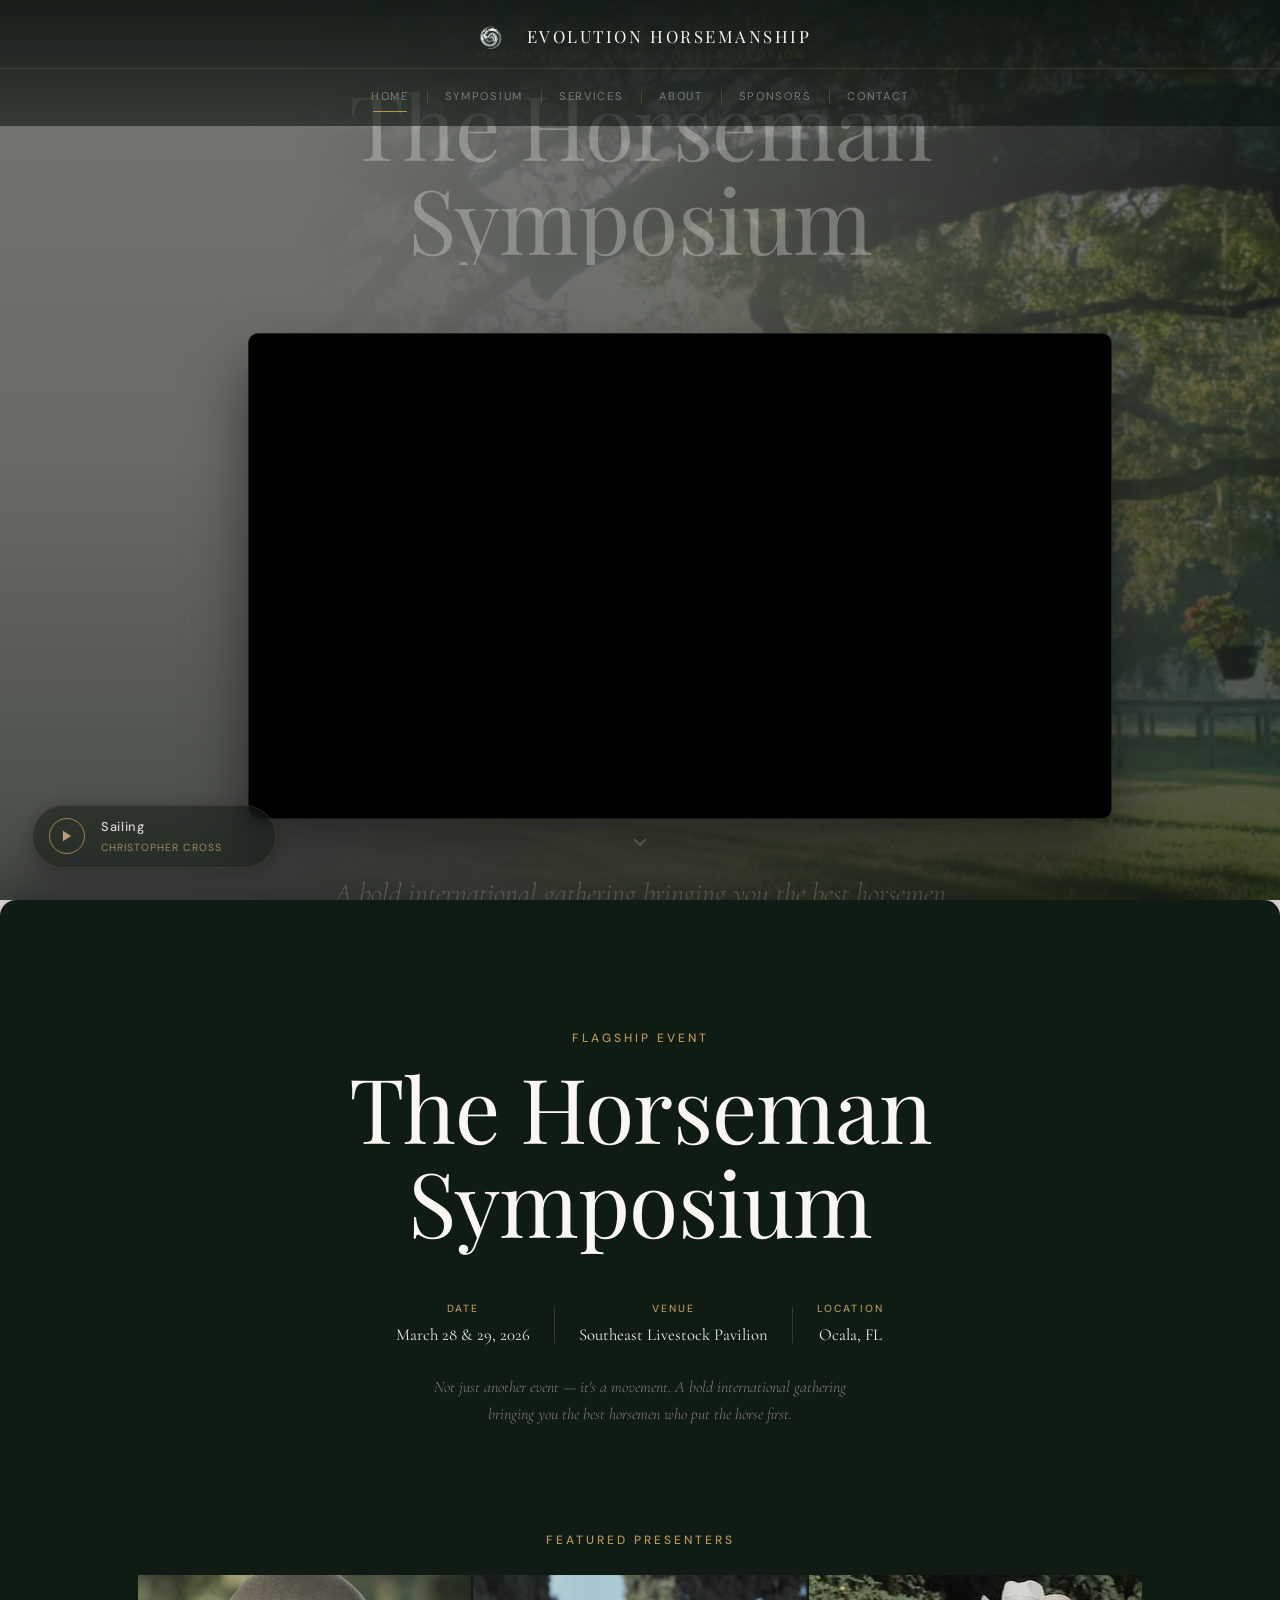
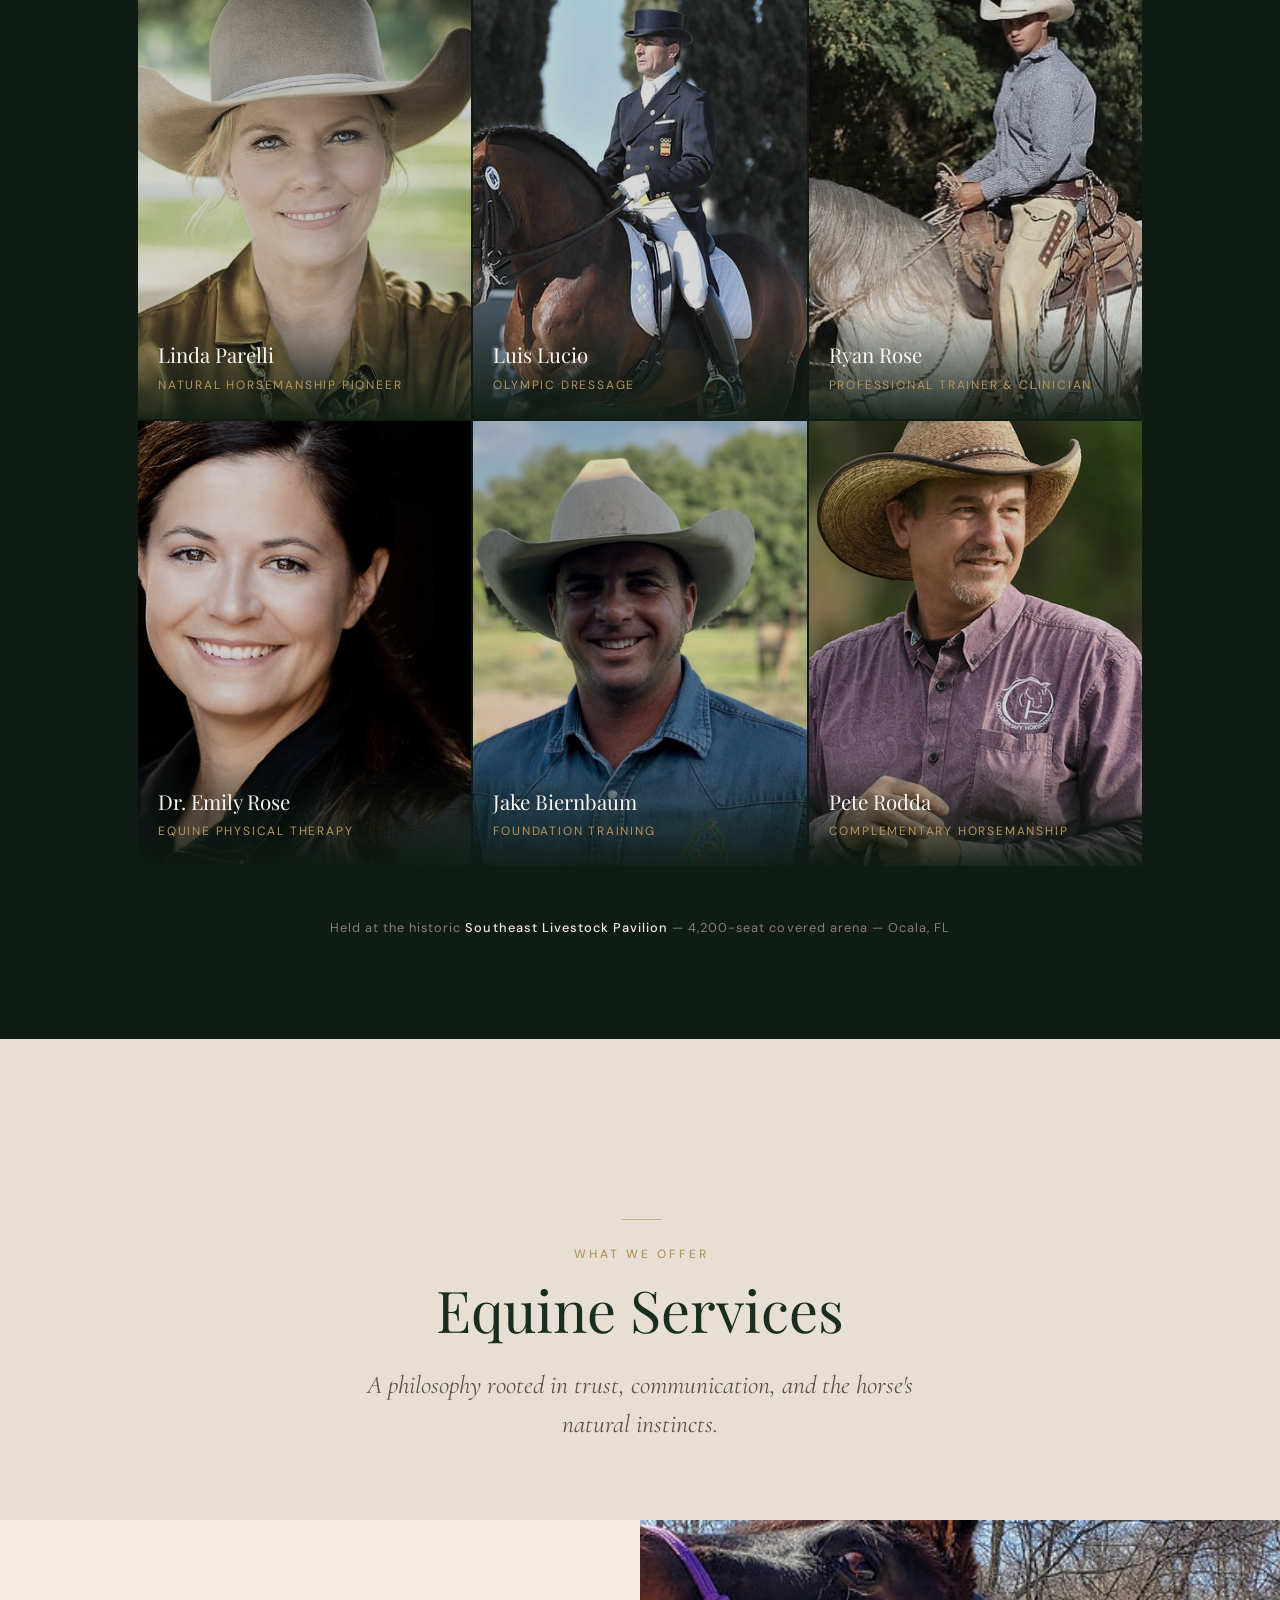
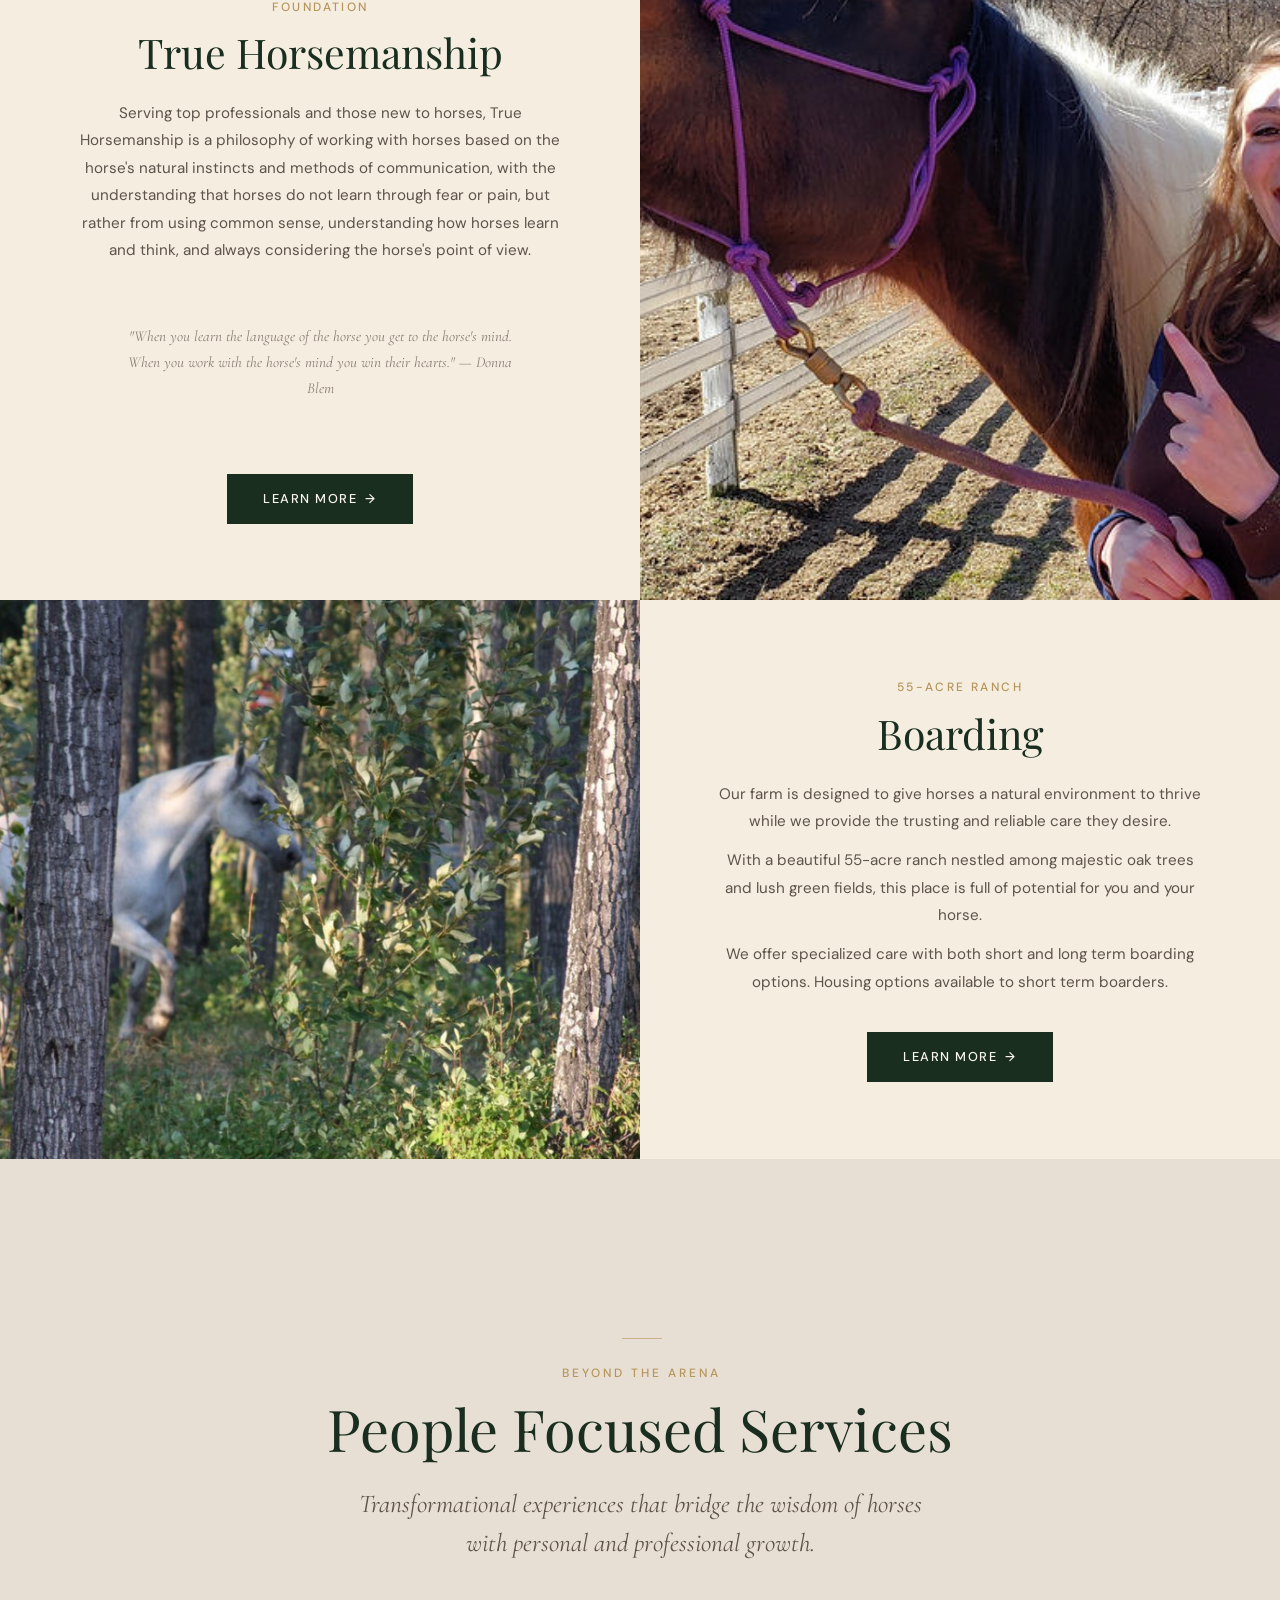
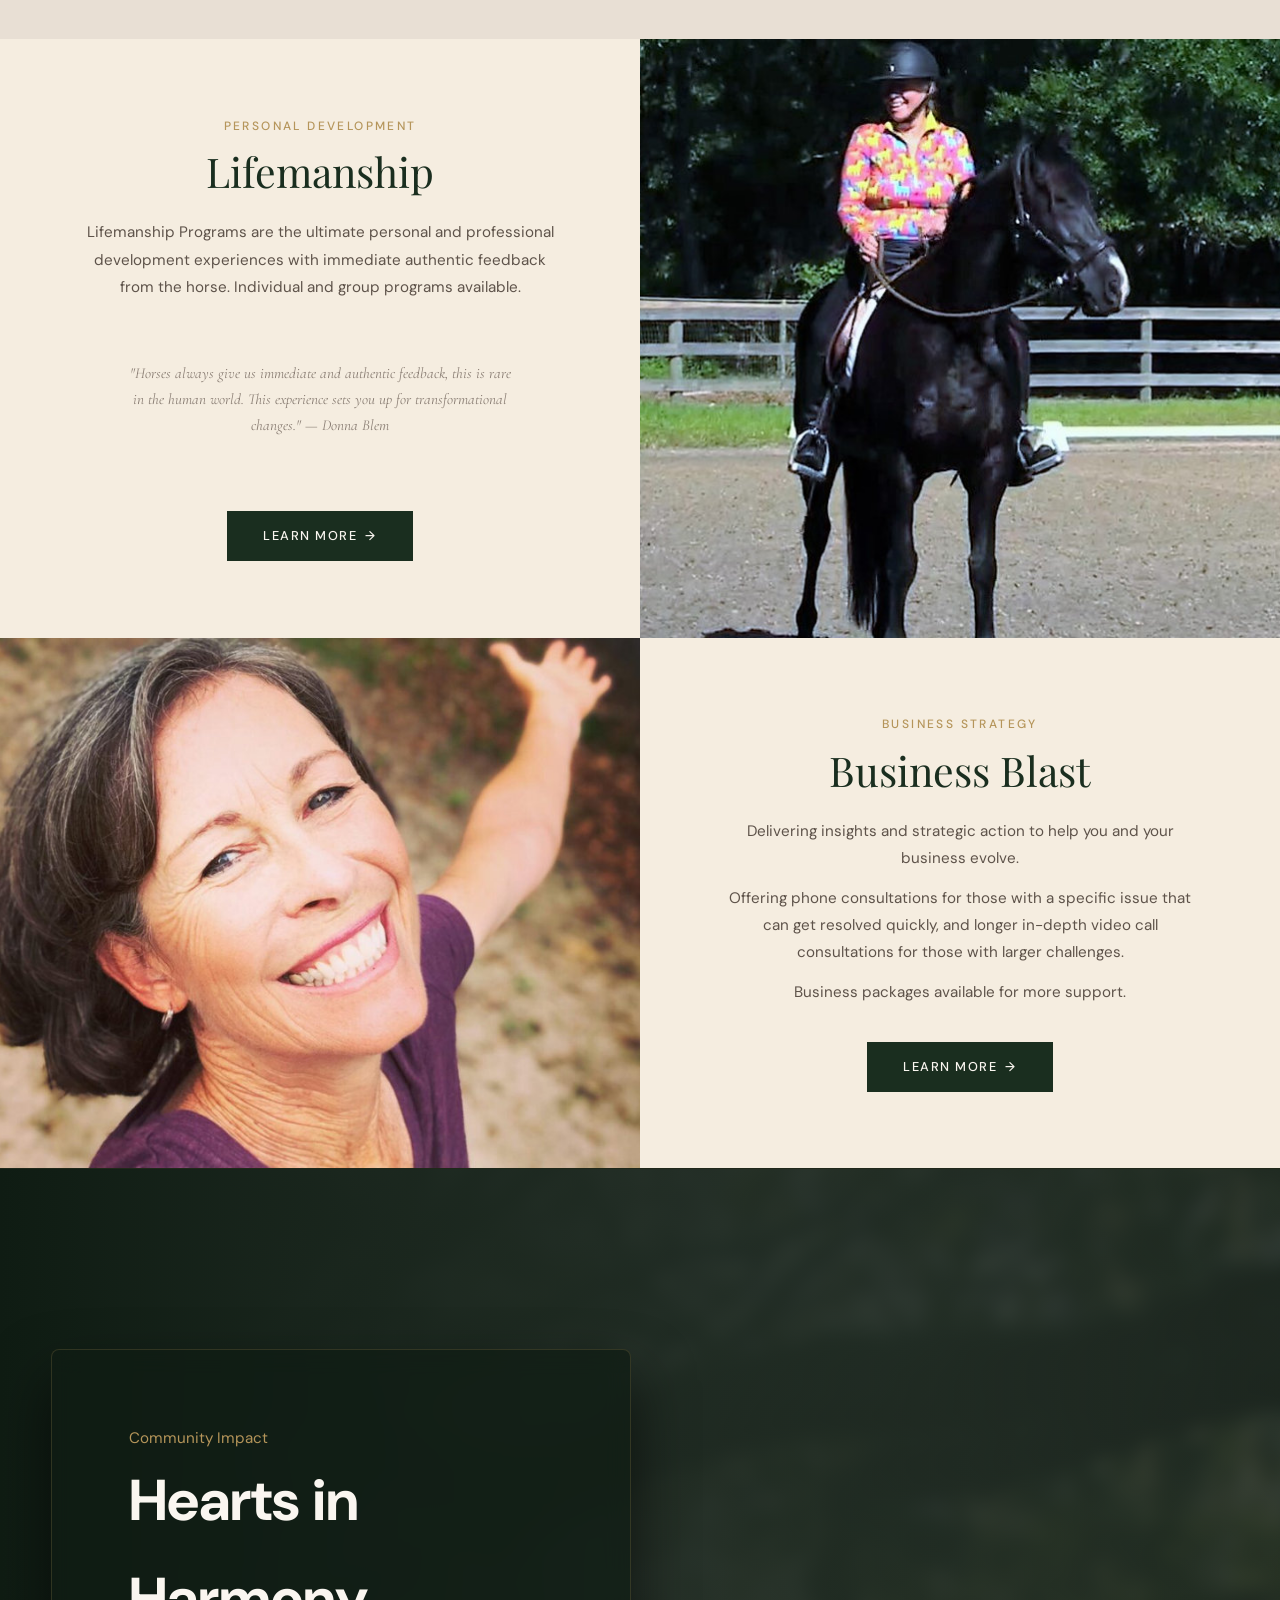
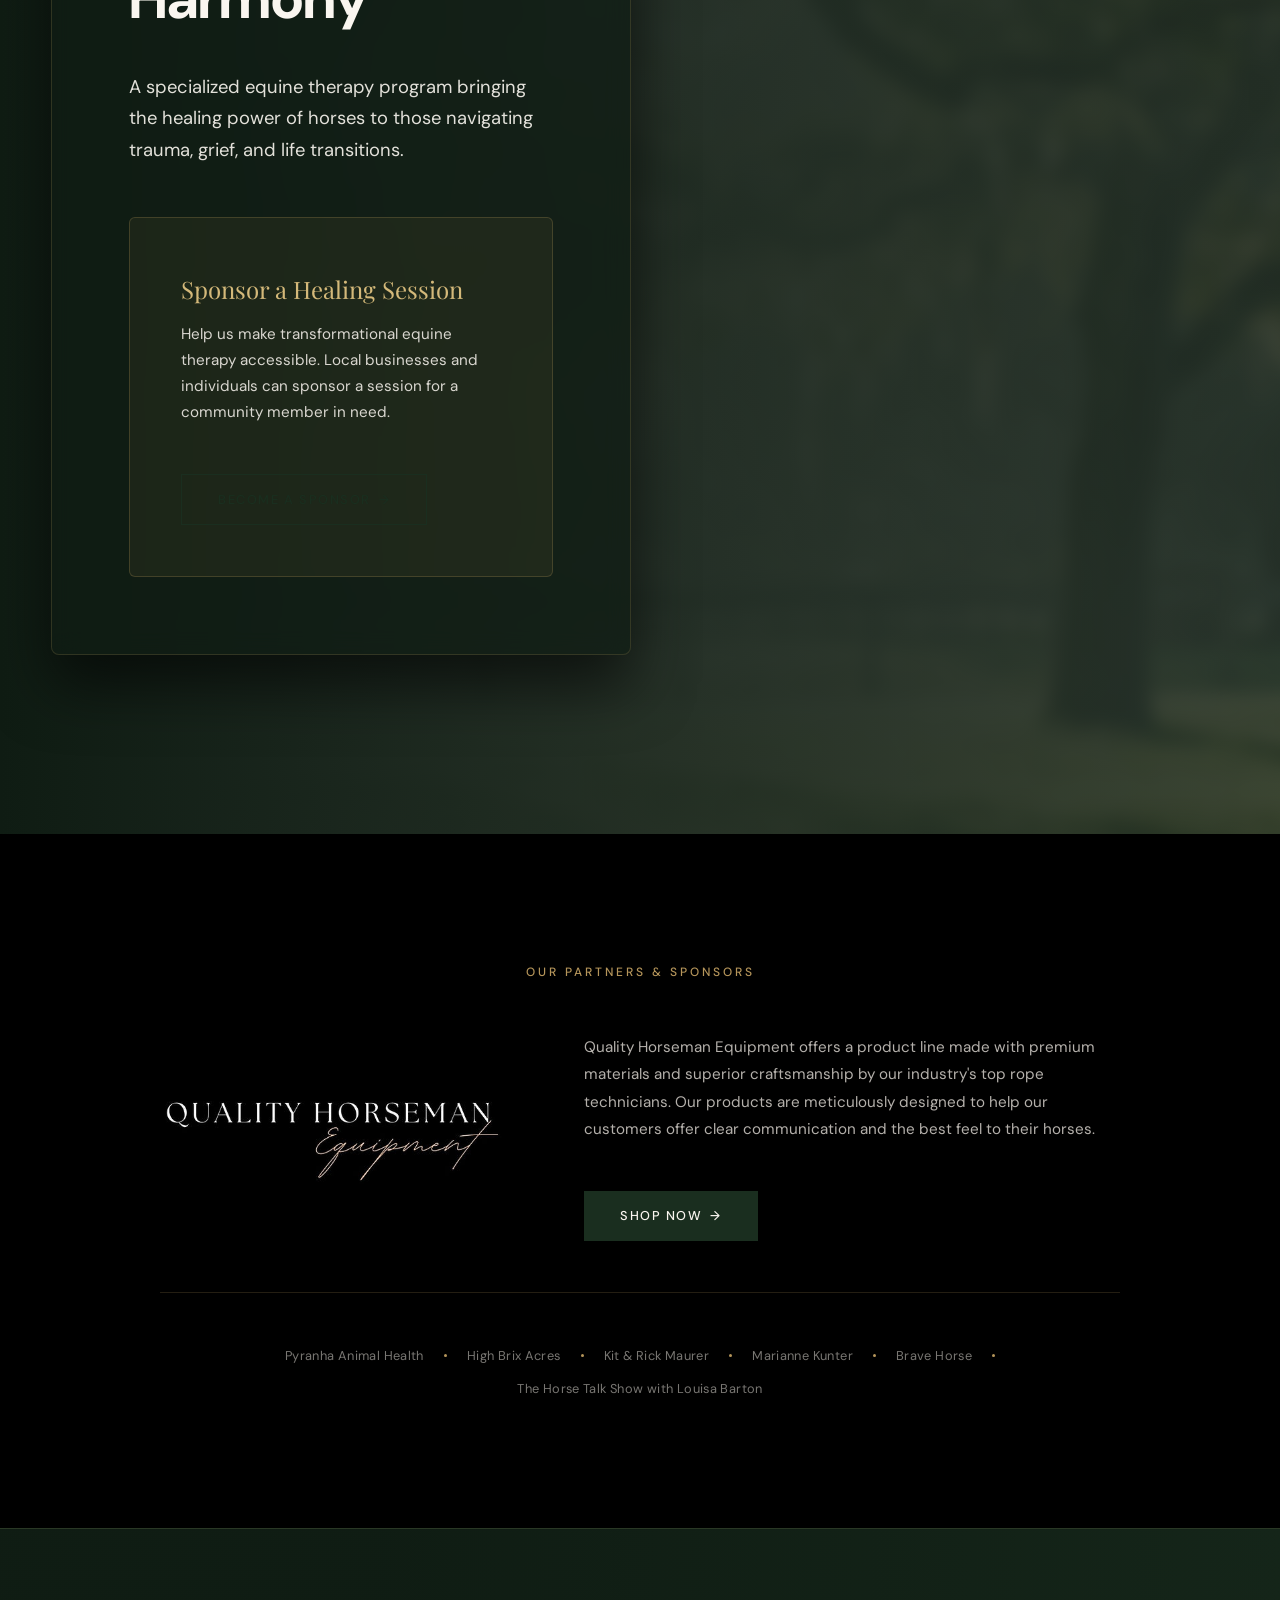
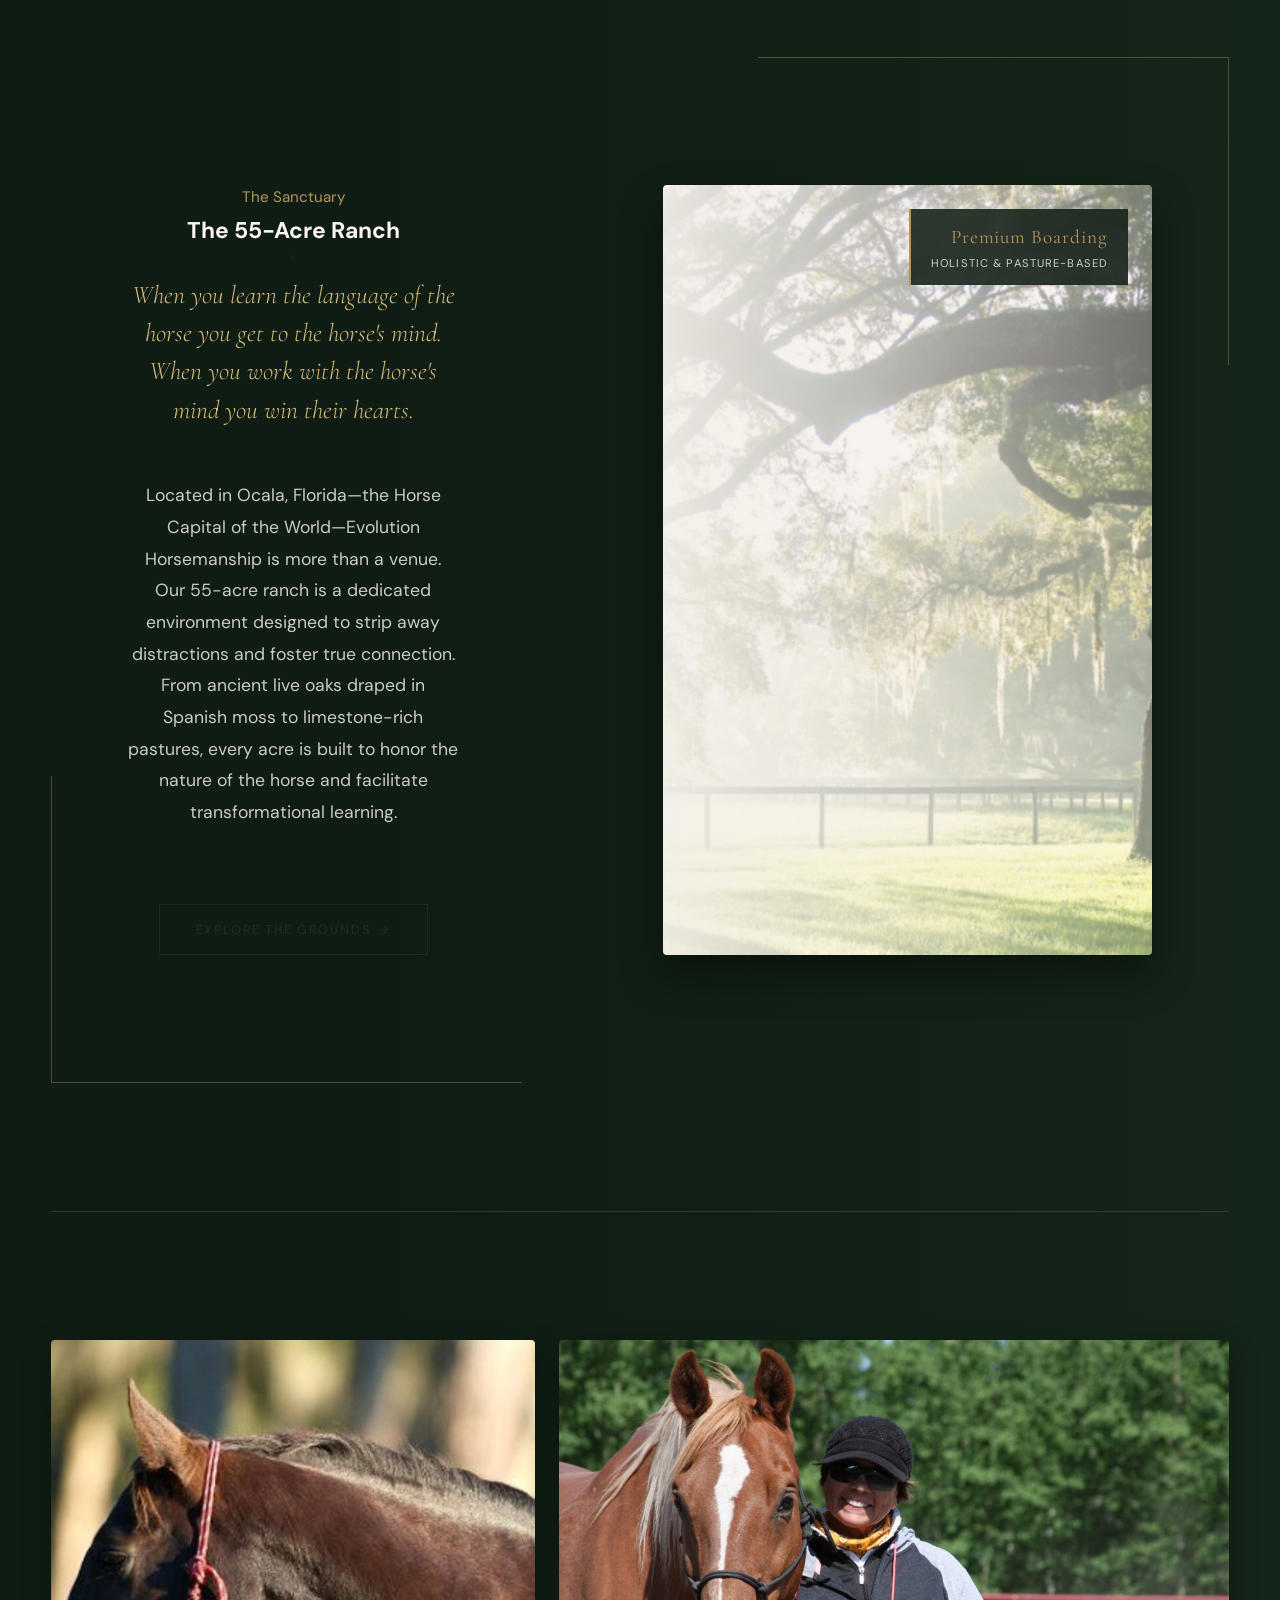
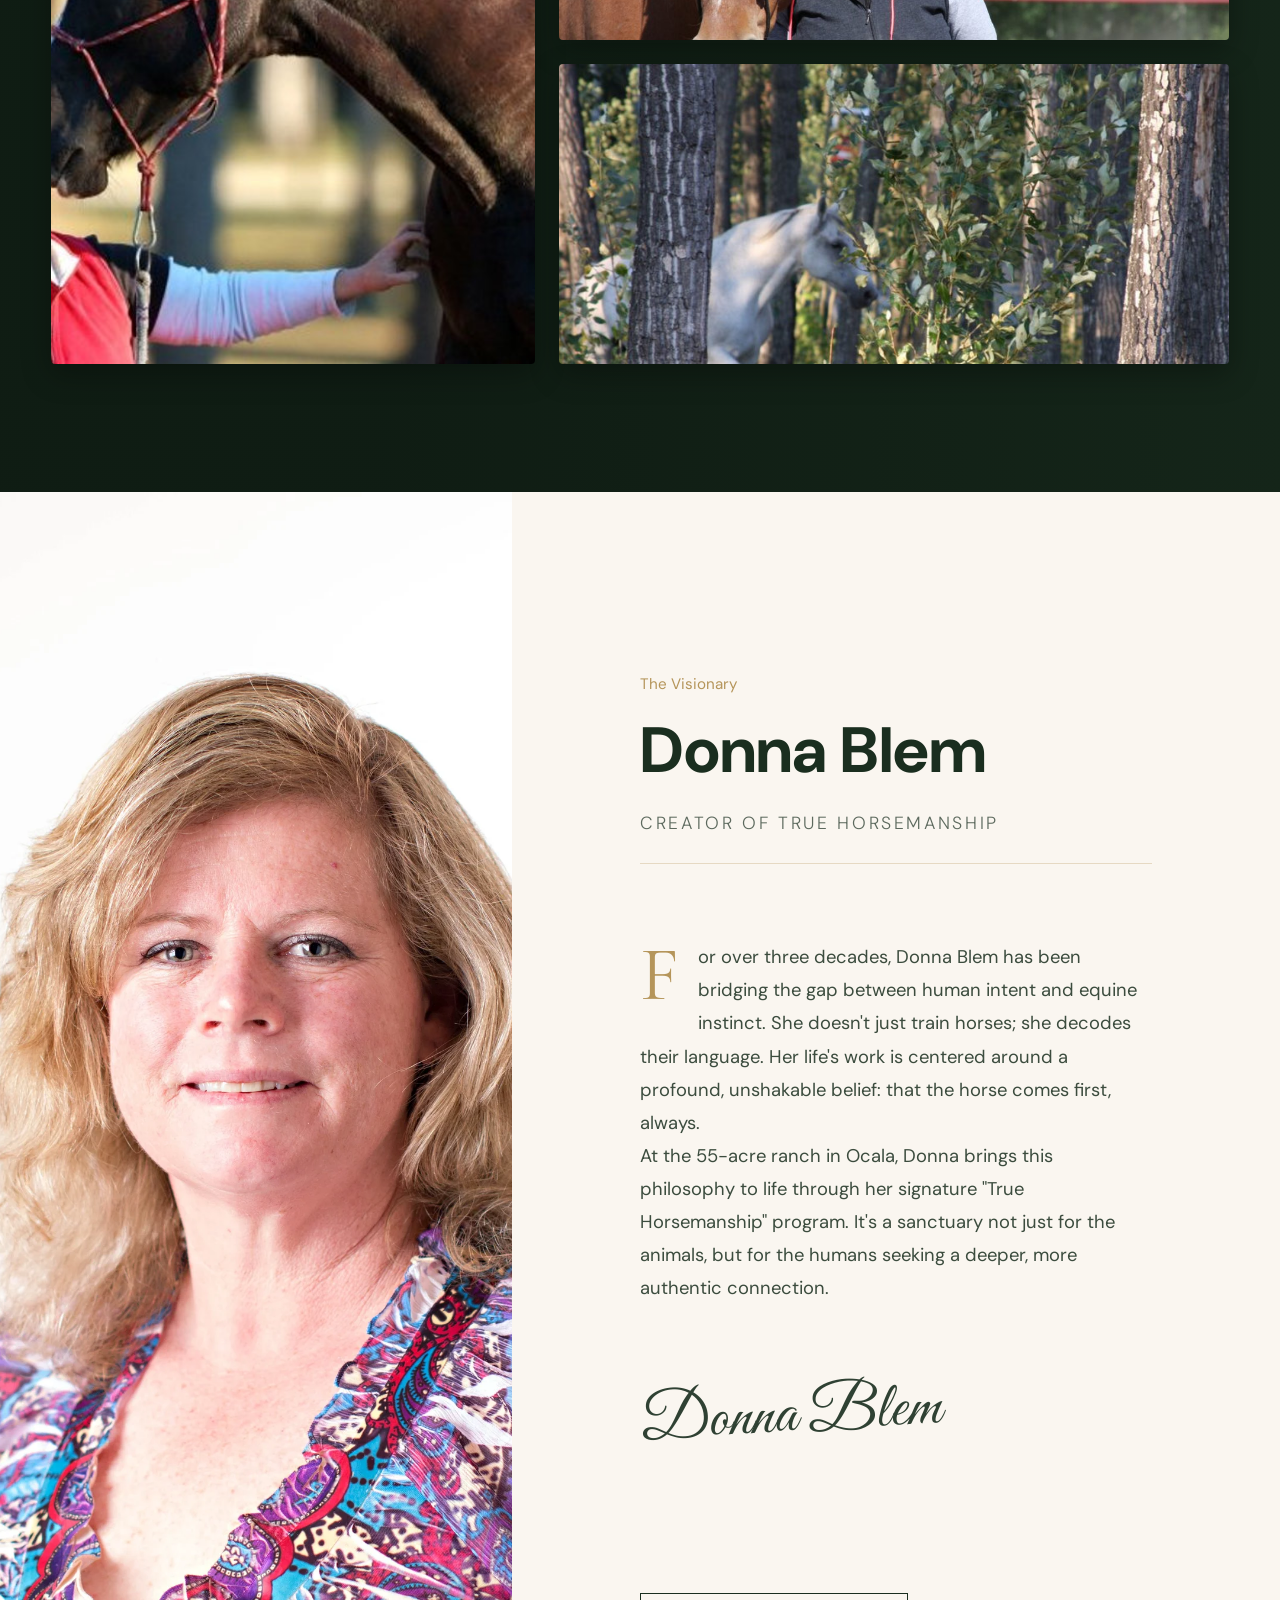
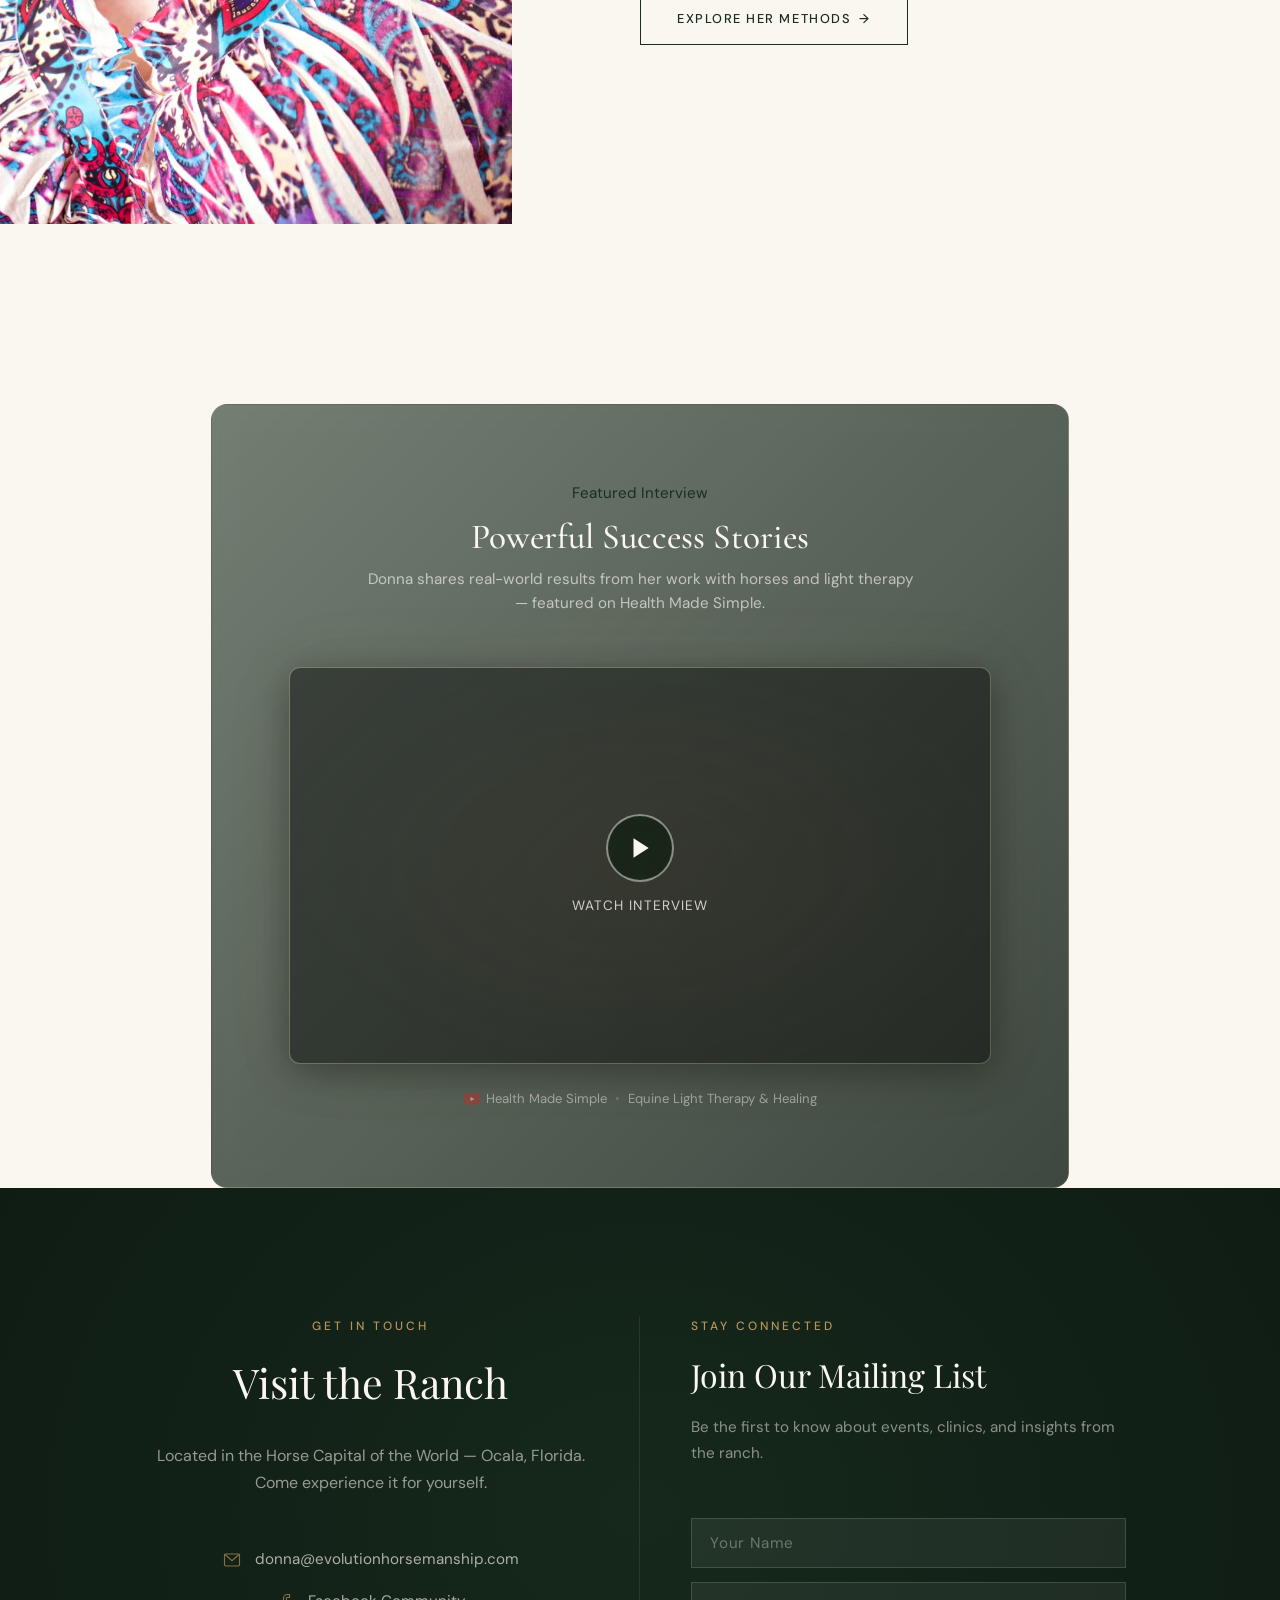
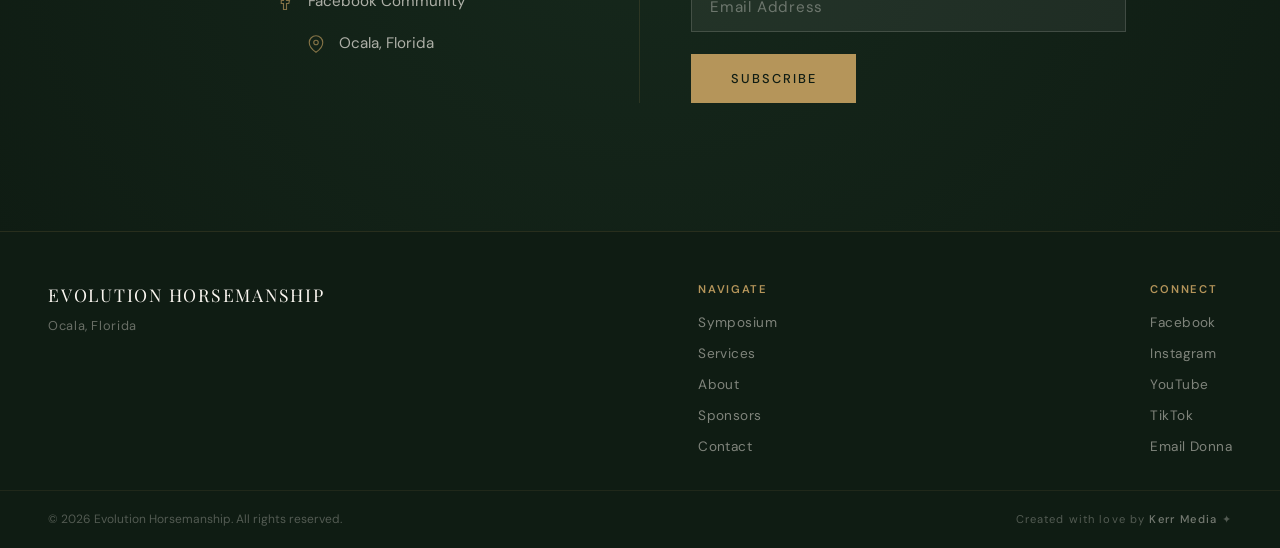
==== commit 85808060: "fix: restore autoplay muted with standard controls, brighten eyebrow" ====
--- a/evolutionhorsemanship/index.html
+++ b/evolutionhorsemanship/index.html
@@ -545,20 +545,10 @@
     // Initialize Vimeo Player
     const vimeoContainer = document.getElementById('hero-vimeo-player');
     if (vimeoContainer) {
-      vimeoContainer.style.position = 'relative'; // Ensure overlay is contained
-      // Create a transparent overlay to catch the first click to unmute
-      const unmuteOverlay = document.createElement('div');
-      unmuteOverlay.style.position = 'absolute';
-      unmuteOverlay.style.top = '0';
-      unmuteOverlay.style.left = '0';
-      unmuteOverlay.style.width = '100%';
-      unmuteOverlay.style.height = '100%';
-      unmuteOverlay.style.zIndex = '10';
-      unmuteOverlay.style.cursor = 'pointer';
-      vimeoContainer.appendChild(unmuteOverlay);
+      vimeoContainer.style.position = 'relative'; // Ensure standard positioning
 
       vimeoPlayer = new Vimeo.Player(vimeoContainer, {
-        id: 1194809710,
+        id: 1194817039,
         autoplay: true,
         loop: true,
         muted: true,
@@ -568,27 +558,9 @@
         autopause: false
       });
 
-      // When the user clicks the video, unmute it, show controls, and remove overlay
-      unmuteOverlay.addEventListener('click', function() {
-        vimeoPlayer.setMuted(false);
-        vimeoPlayer.setVolume(1);
-        vimeoPlayer.play();
-        unmuteOverlay.remove(); // Remove overlay so they can interact with video natively
-        
-        // Pause background music
-        if (ytPlayer && bgmPlaying) {
-          ytPlayer.pauseVideo();
-        }
-      });
-
-      // Pause BGM if Vimeo player is played or unmuted (backup)
+      // Pause BGM if Vimeo player is played
       vimeoPlayer.on('play', () => {
         if (ytPlayer && bgmPlaying) {
-          ytPlayer.pauseVideo();
-        }
-      });
-      vimeoPlayer.on('volumechange', (data) => {
-        if (data.volume > 0 && ytPlayer && bgmPlaying) {
           ytPlayer.pauseVideo();
         }
       });
--- a/evolutionhorsemanship/style.css
+++ b/evolutionhorsemanship/style.css
@@ -362,7 +362,7 @@
   letter-spacing: 0.25em;
   text-transform: uppercase;
   color: transparent;
-  background: linear-gradient(90deg, rgba(181, 149, 90, 0.2) 0%, rgba(181, 149, 90, 0.2) 25%, rgba(181, 149, 90, 0.4) 40%, var(--gold-light) 50%, rgba(181, 149, 90, 0.4) 60%, rgba(181, 149, 90, 0.2) 75%, rgba(181, 149, 90, 0.2) 100%);
+  background: linear-gradient(90deg, rgba(181, 149, 90, 0.7) 0%, rgba(181, 149, 90, 0.7) 25%, rgba(181, 149, 90, 0.9) 40%, #FFF 50%, rgba(181, 149, 90, 0.9) 60%, rgba(181, 149, 90, 0.7) 75%, rgba(181, 149, 90, 0.7) 100%);
   background-size: 400% 100%;
   -webkit-background-clip: text;
   background-clip: text;
